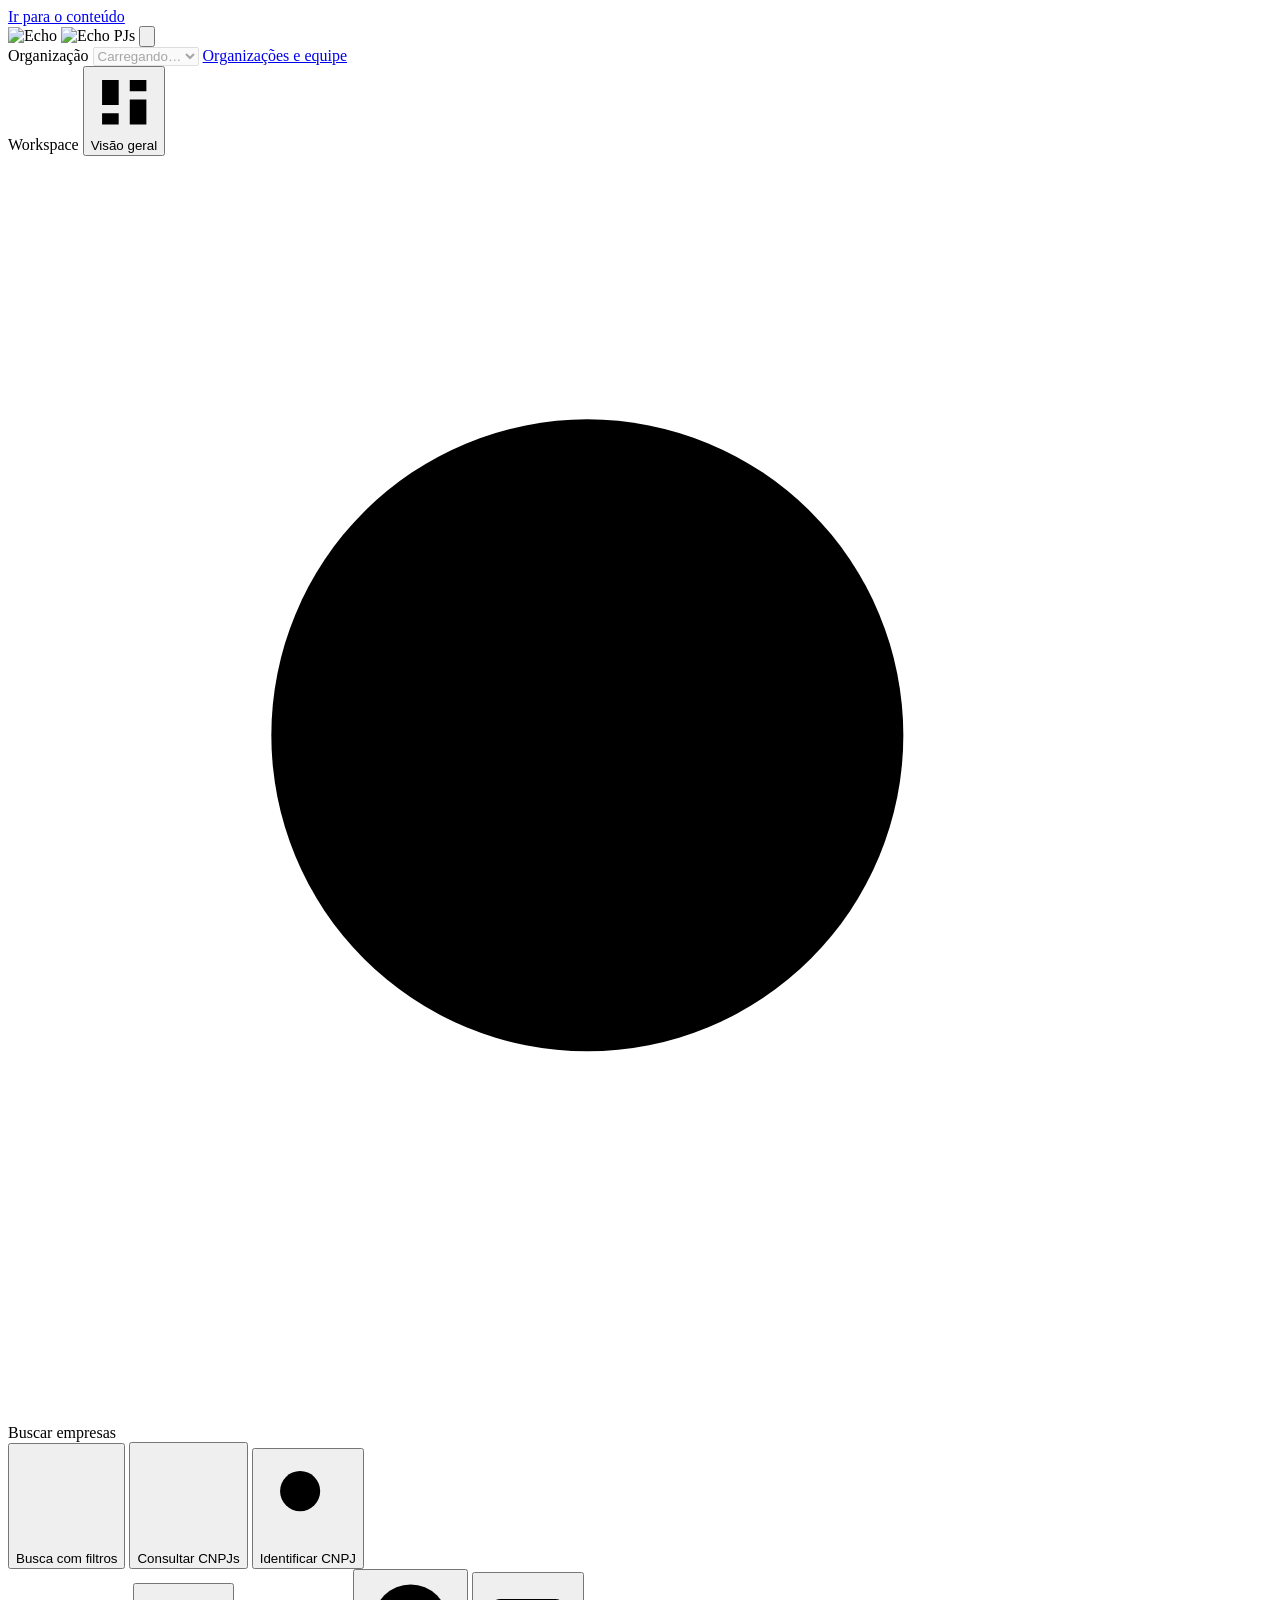
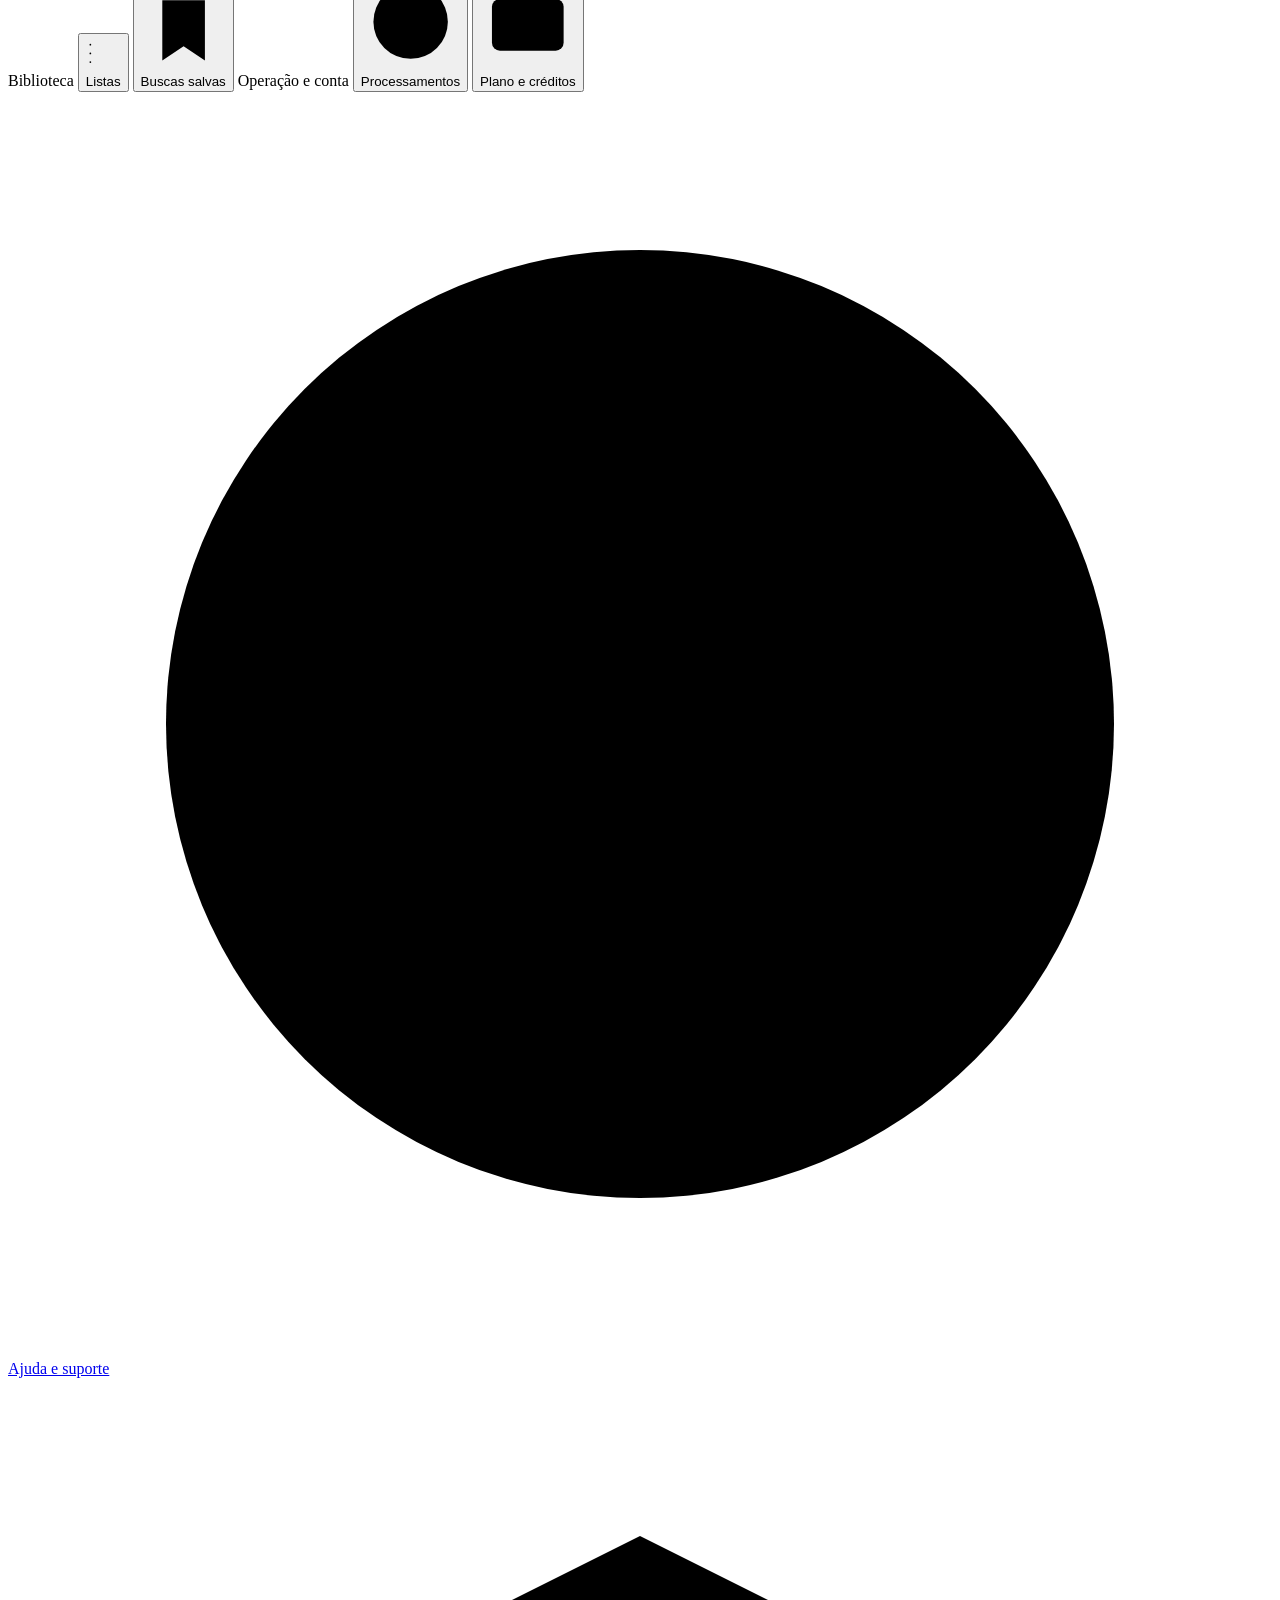
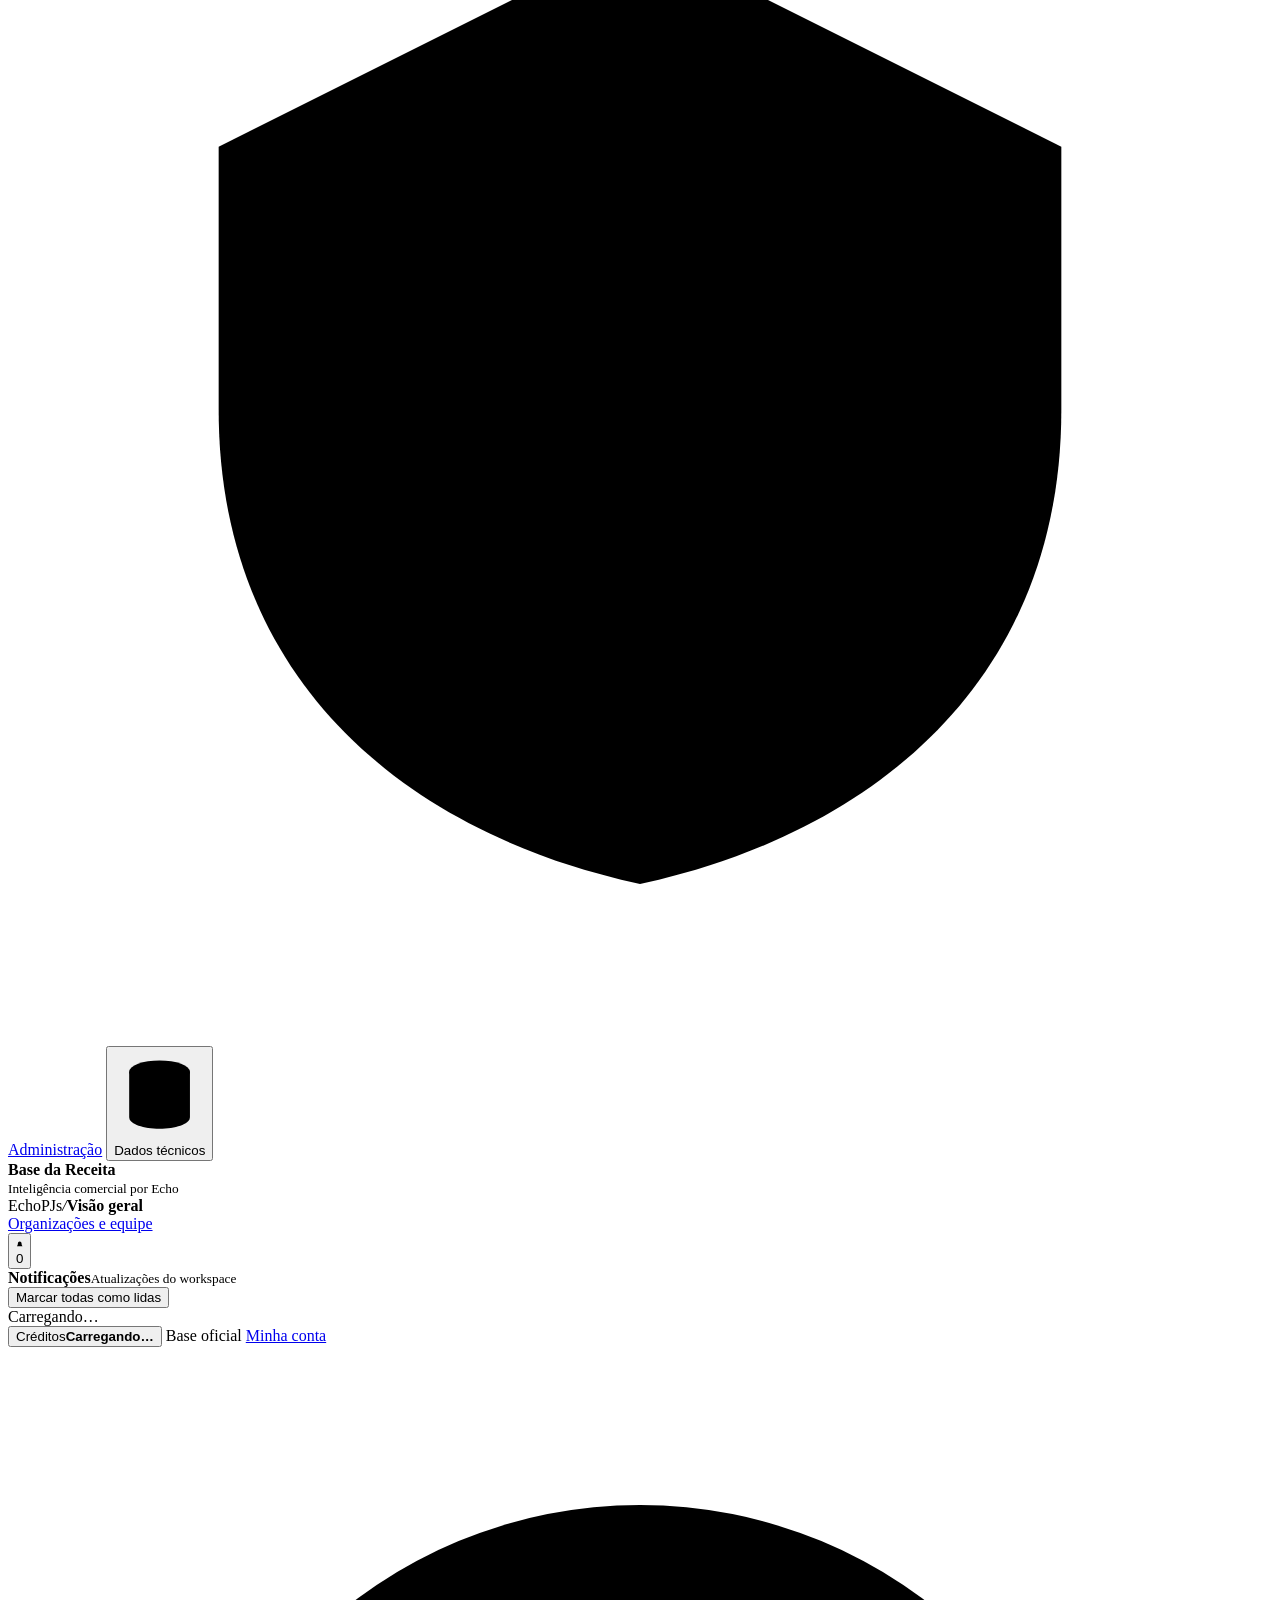
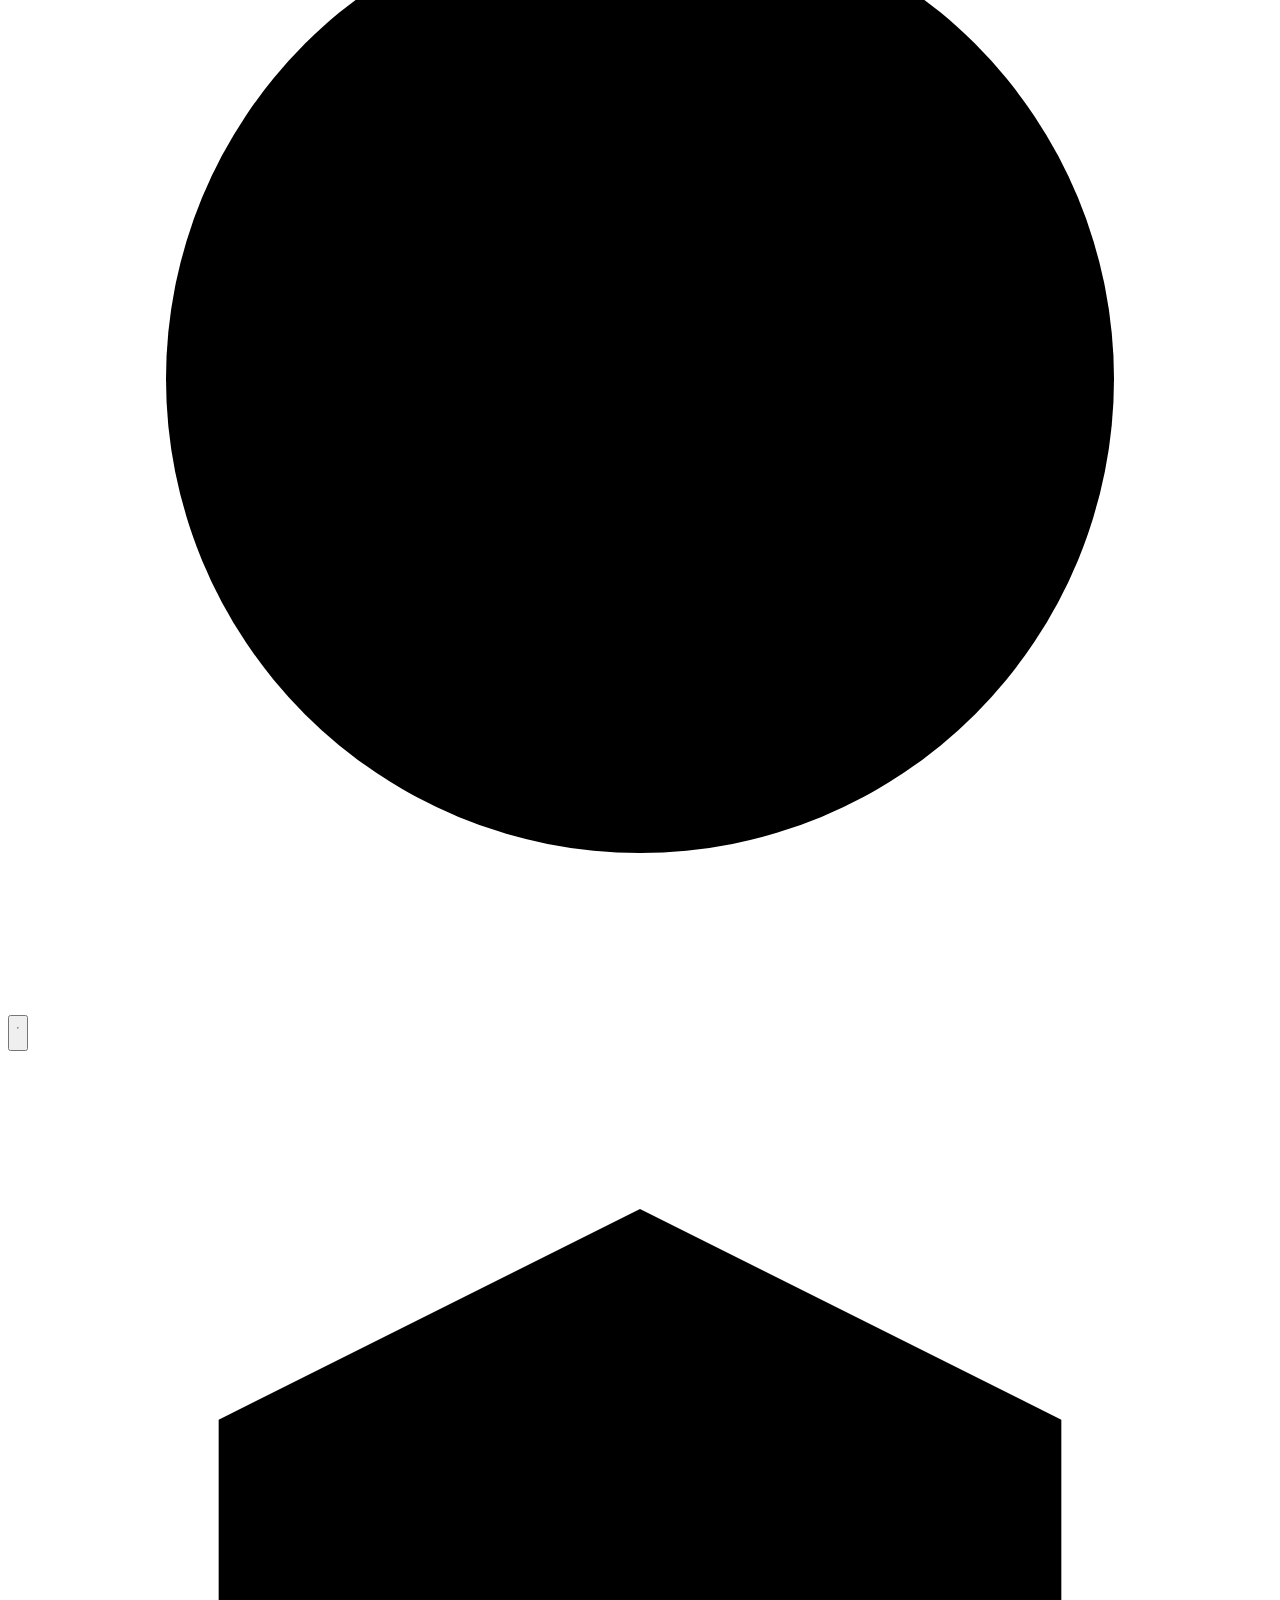
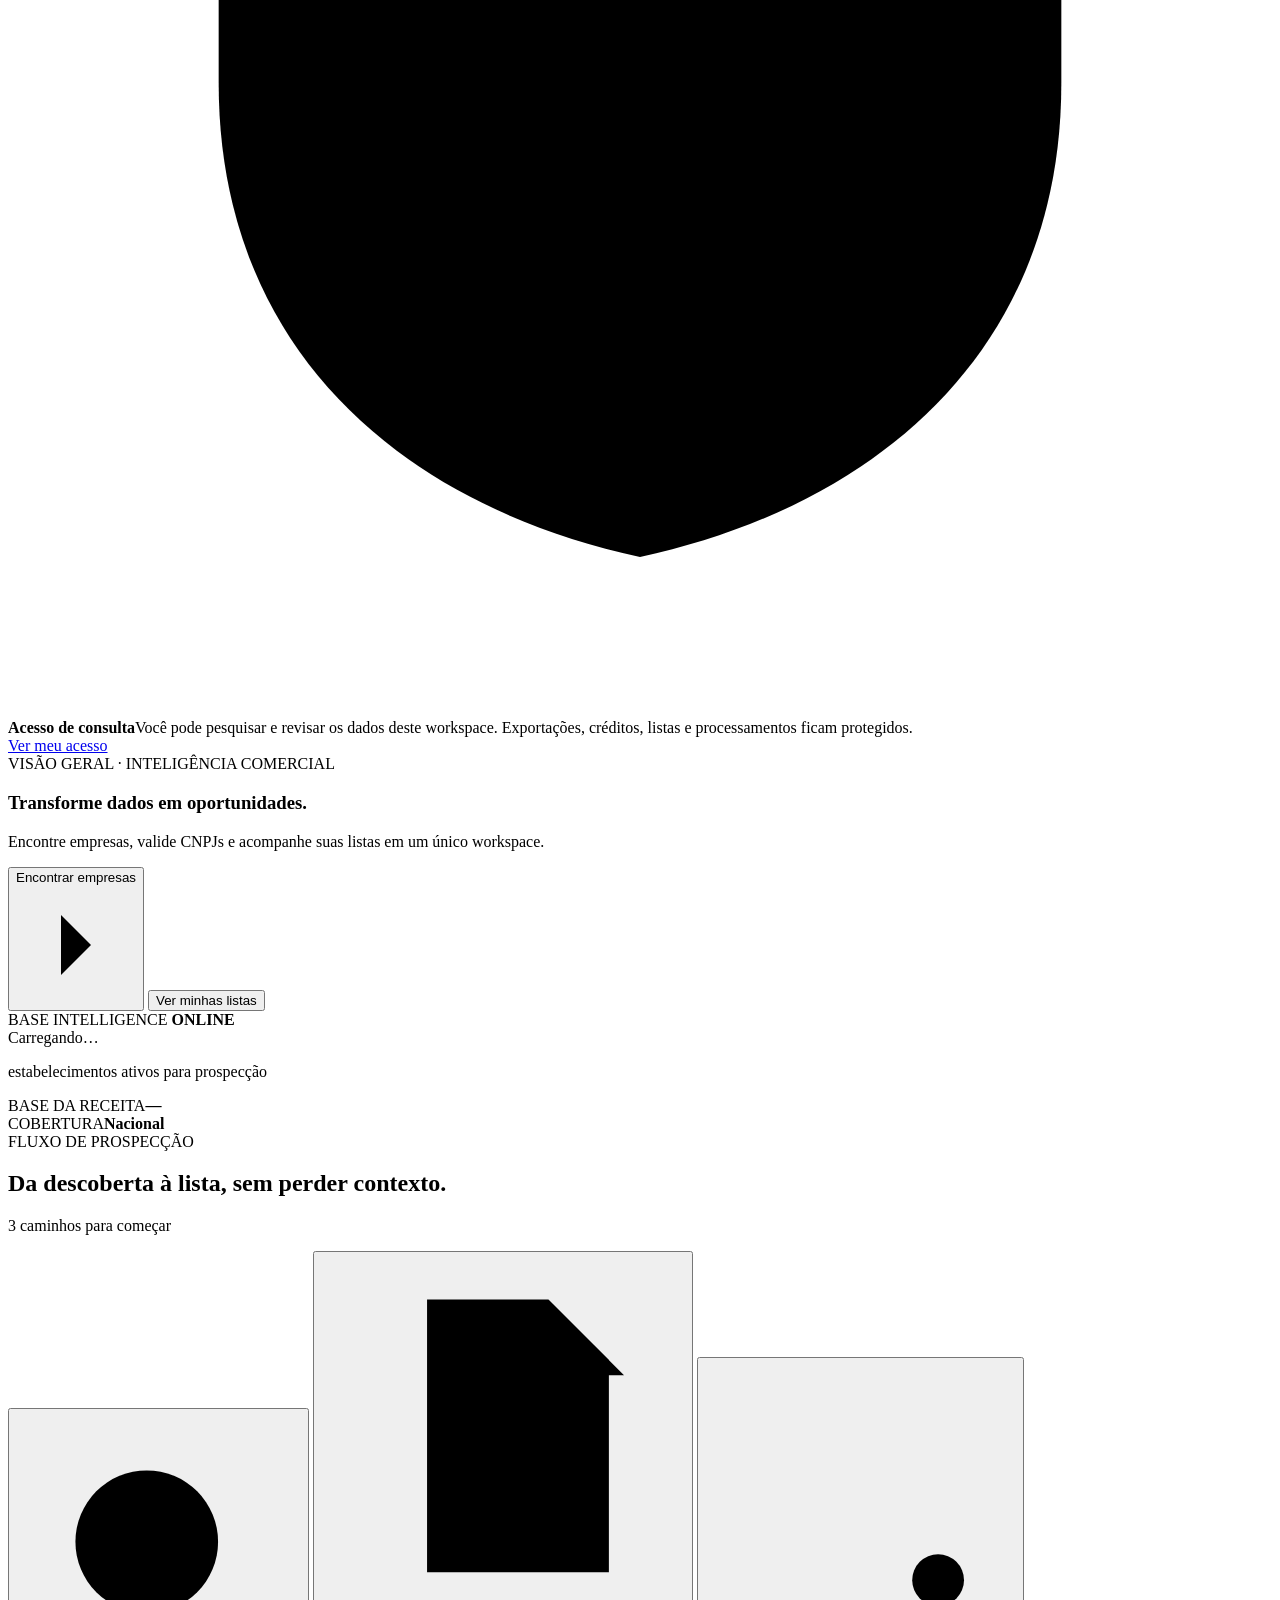
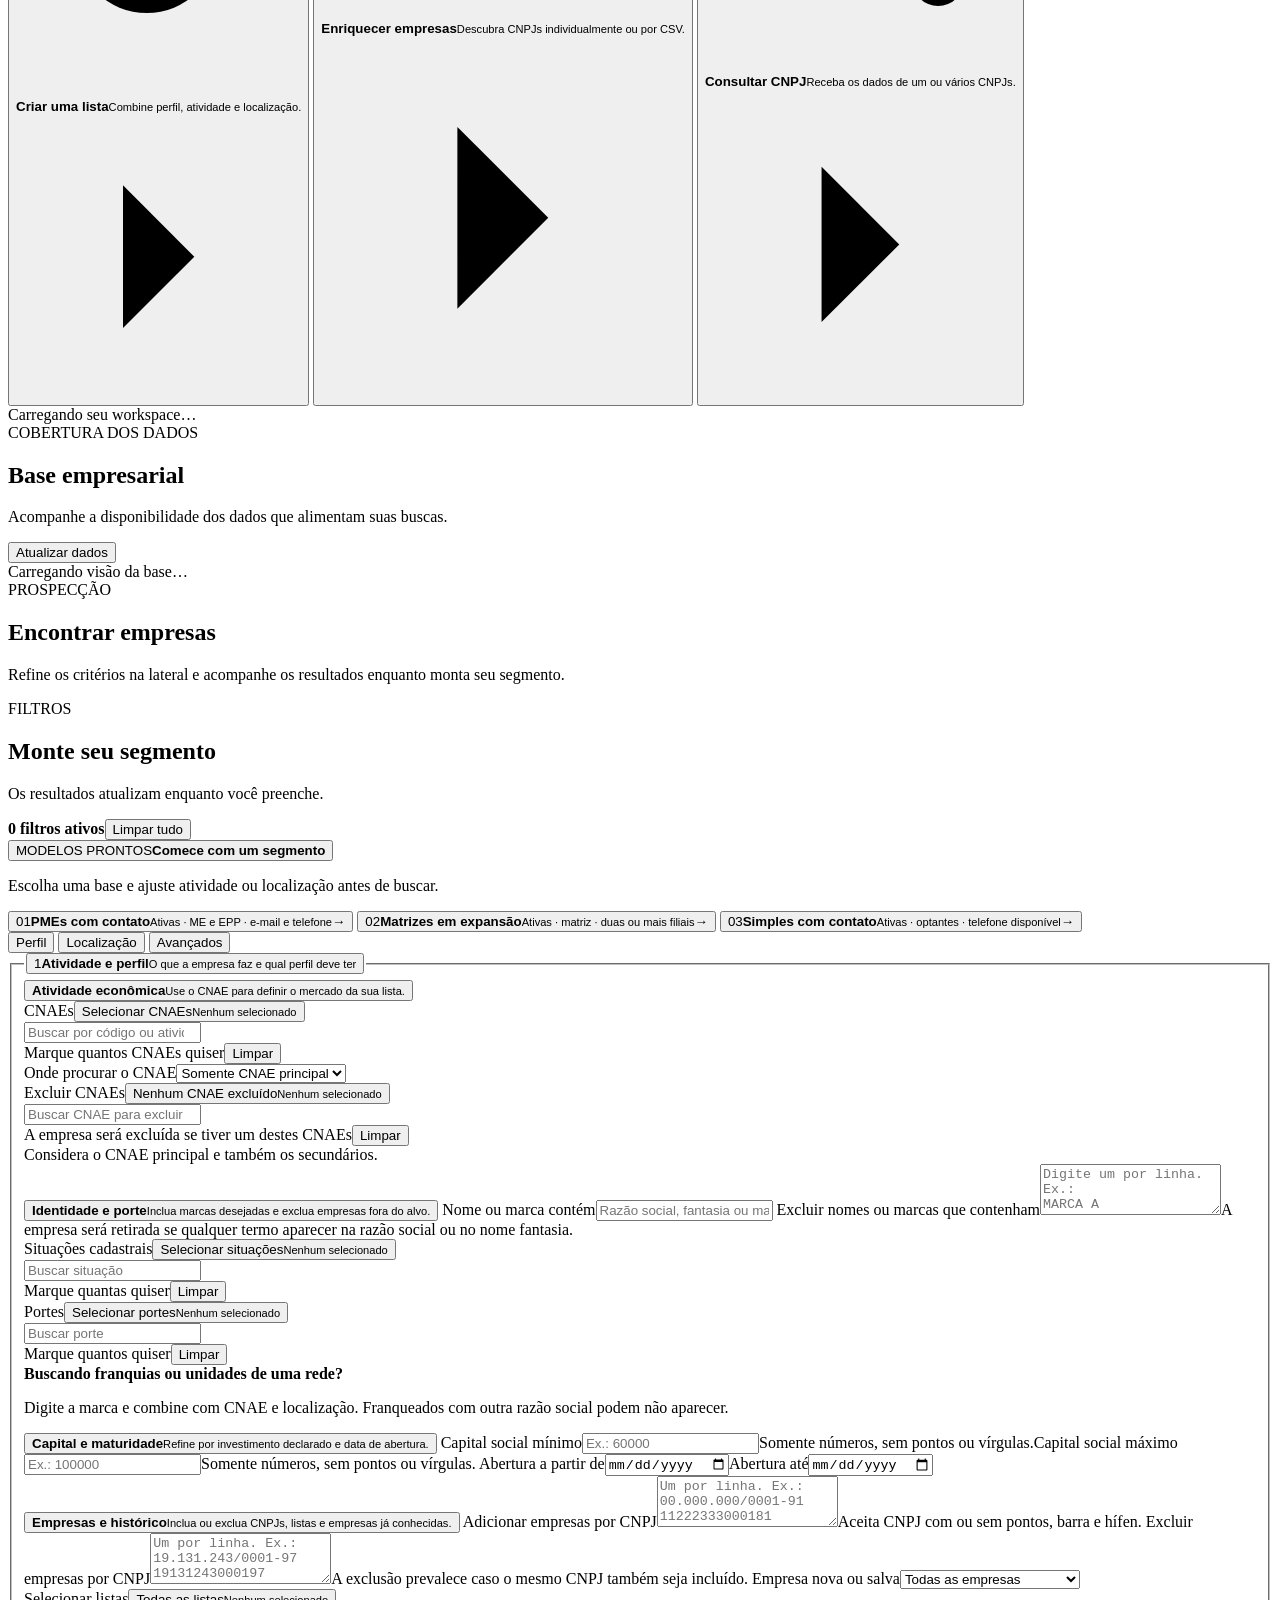
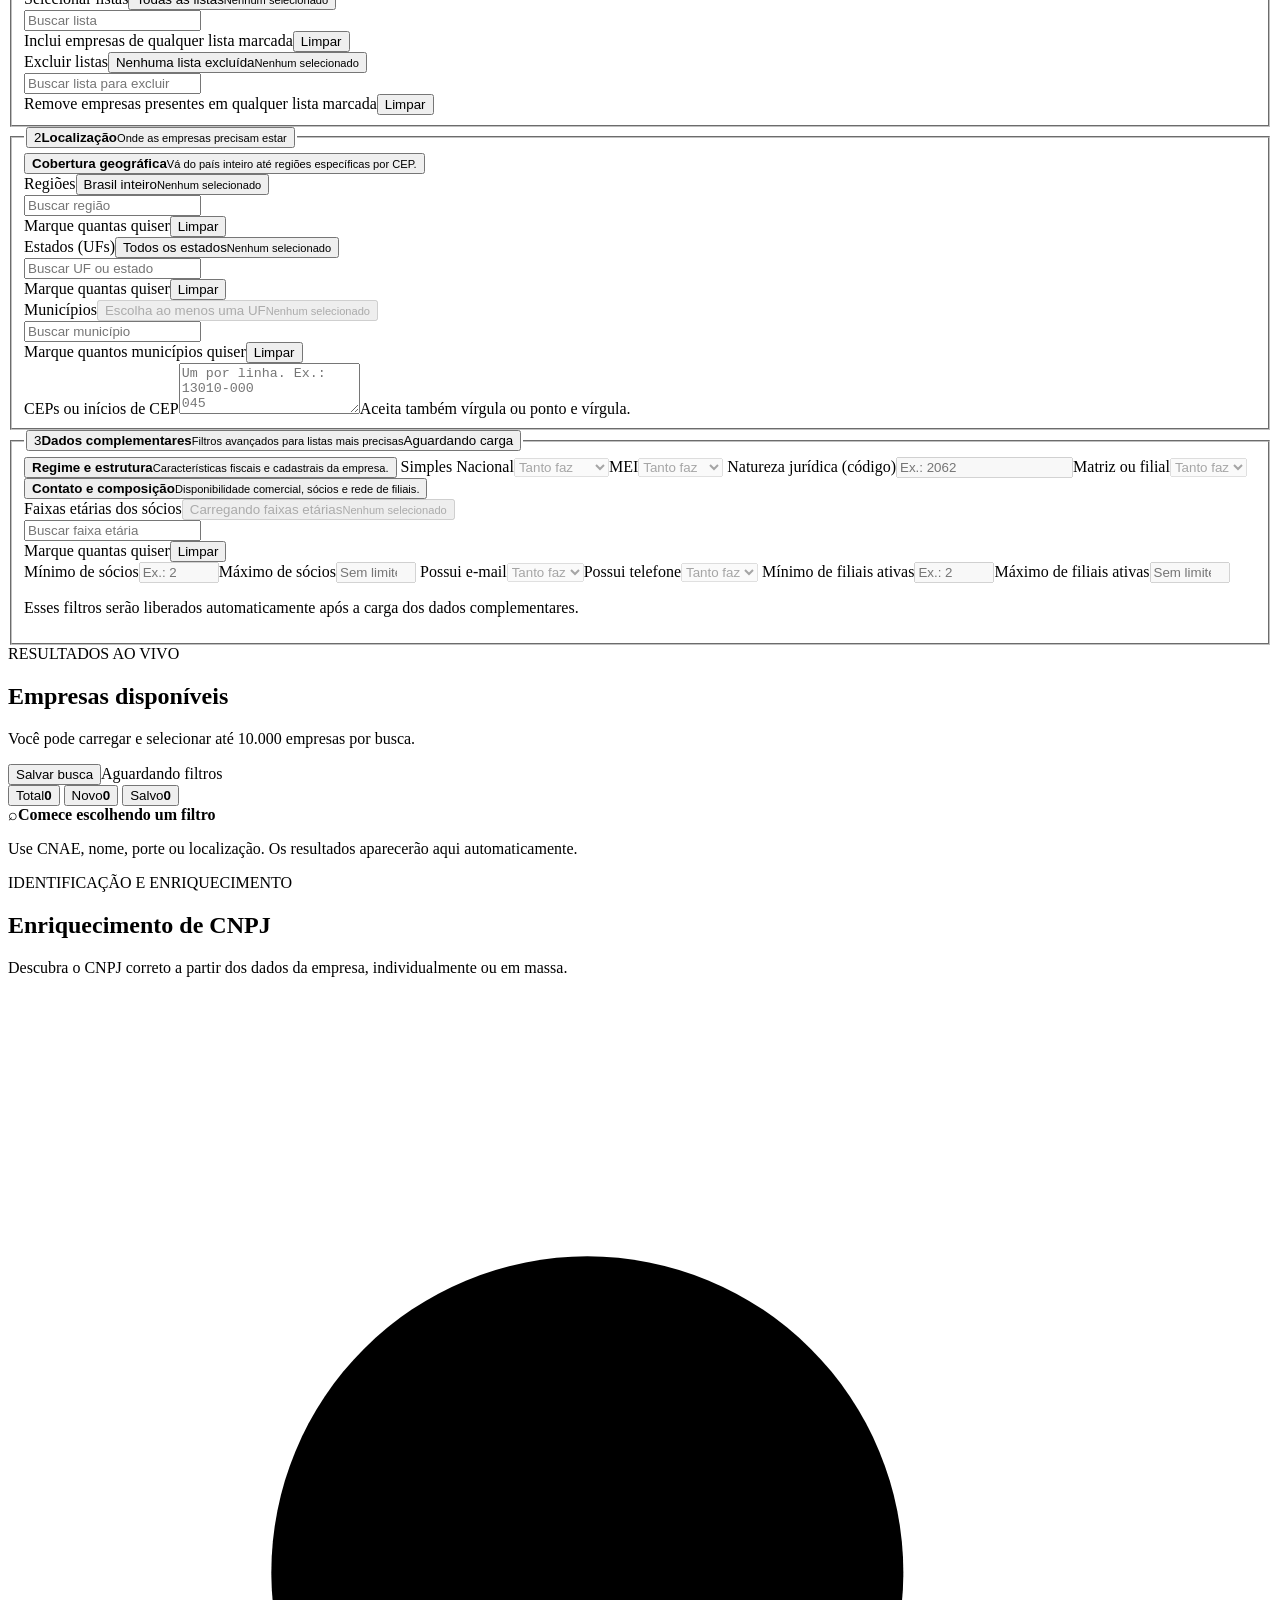
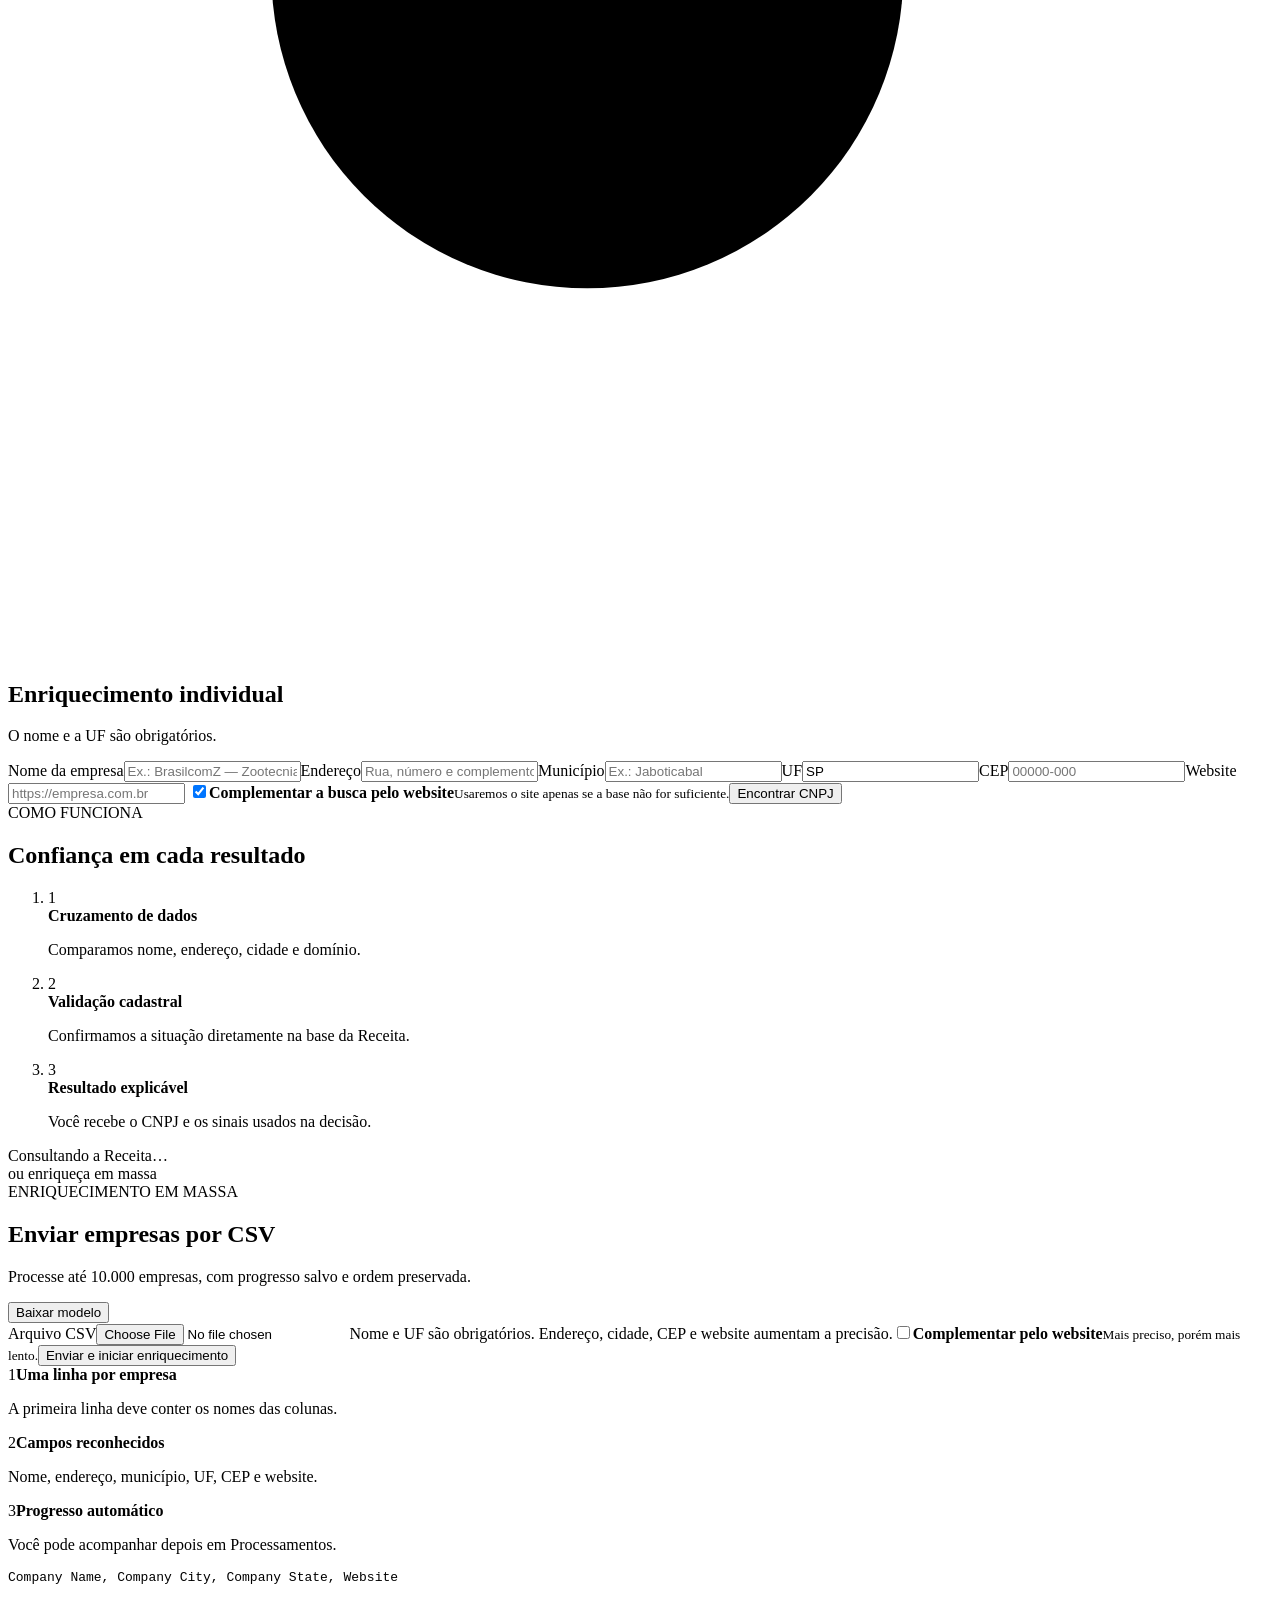
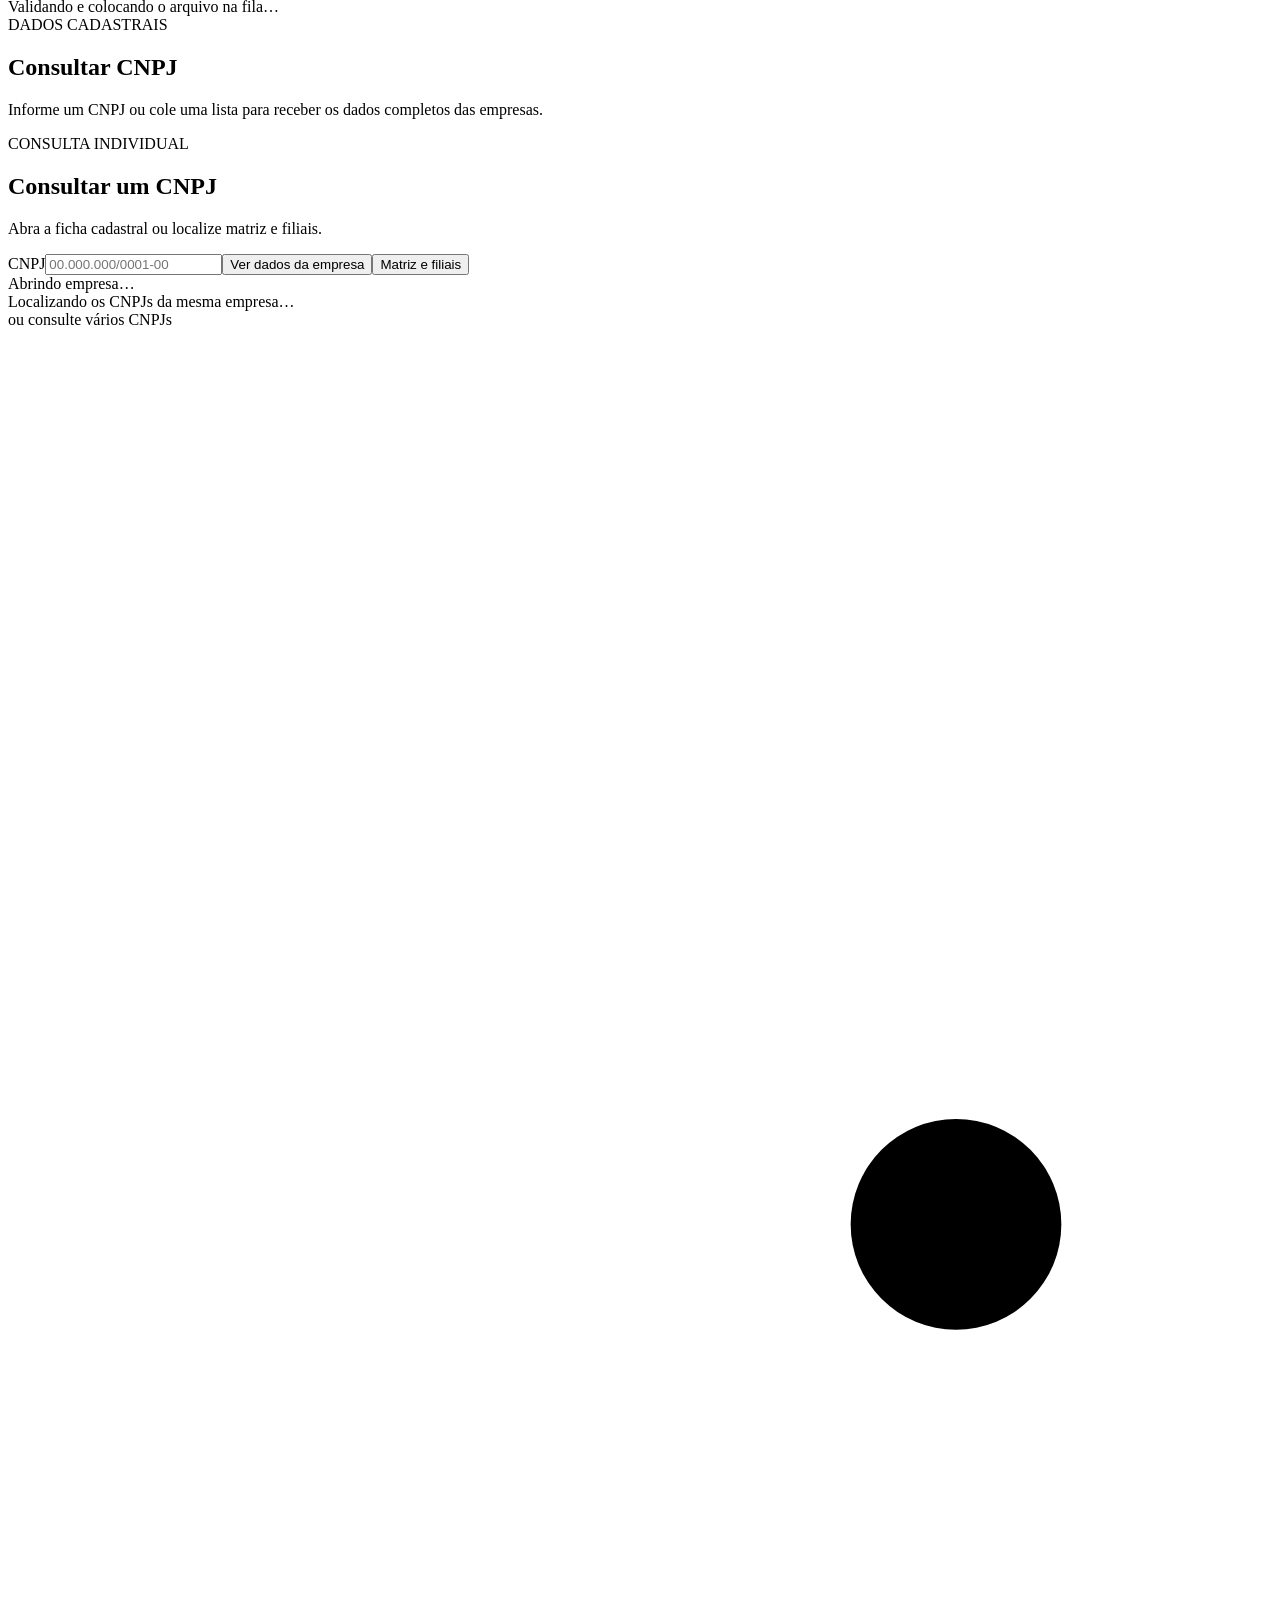
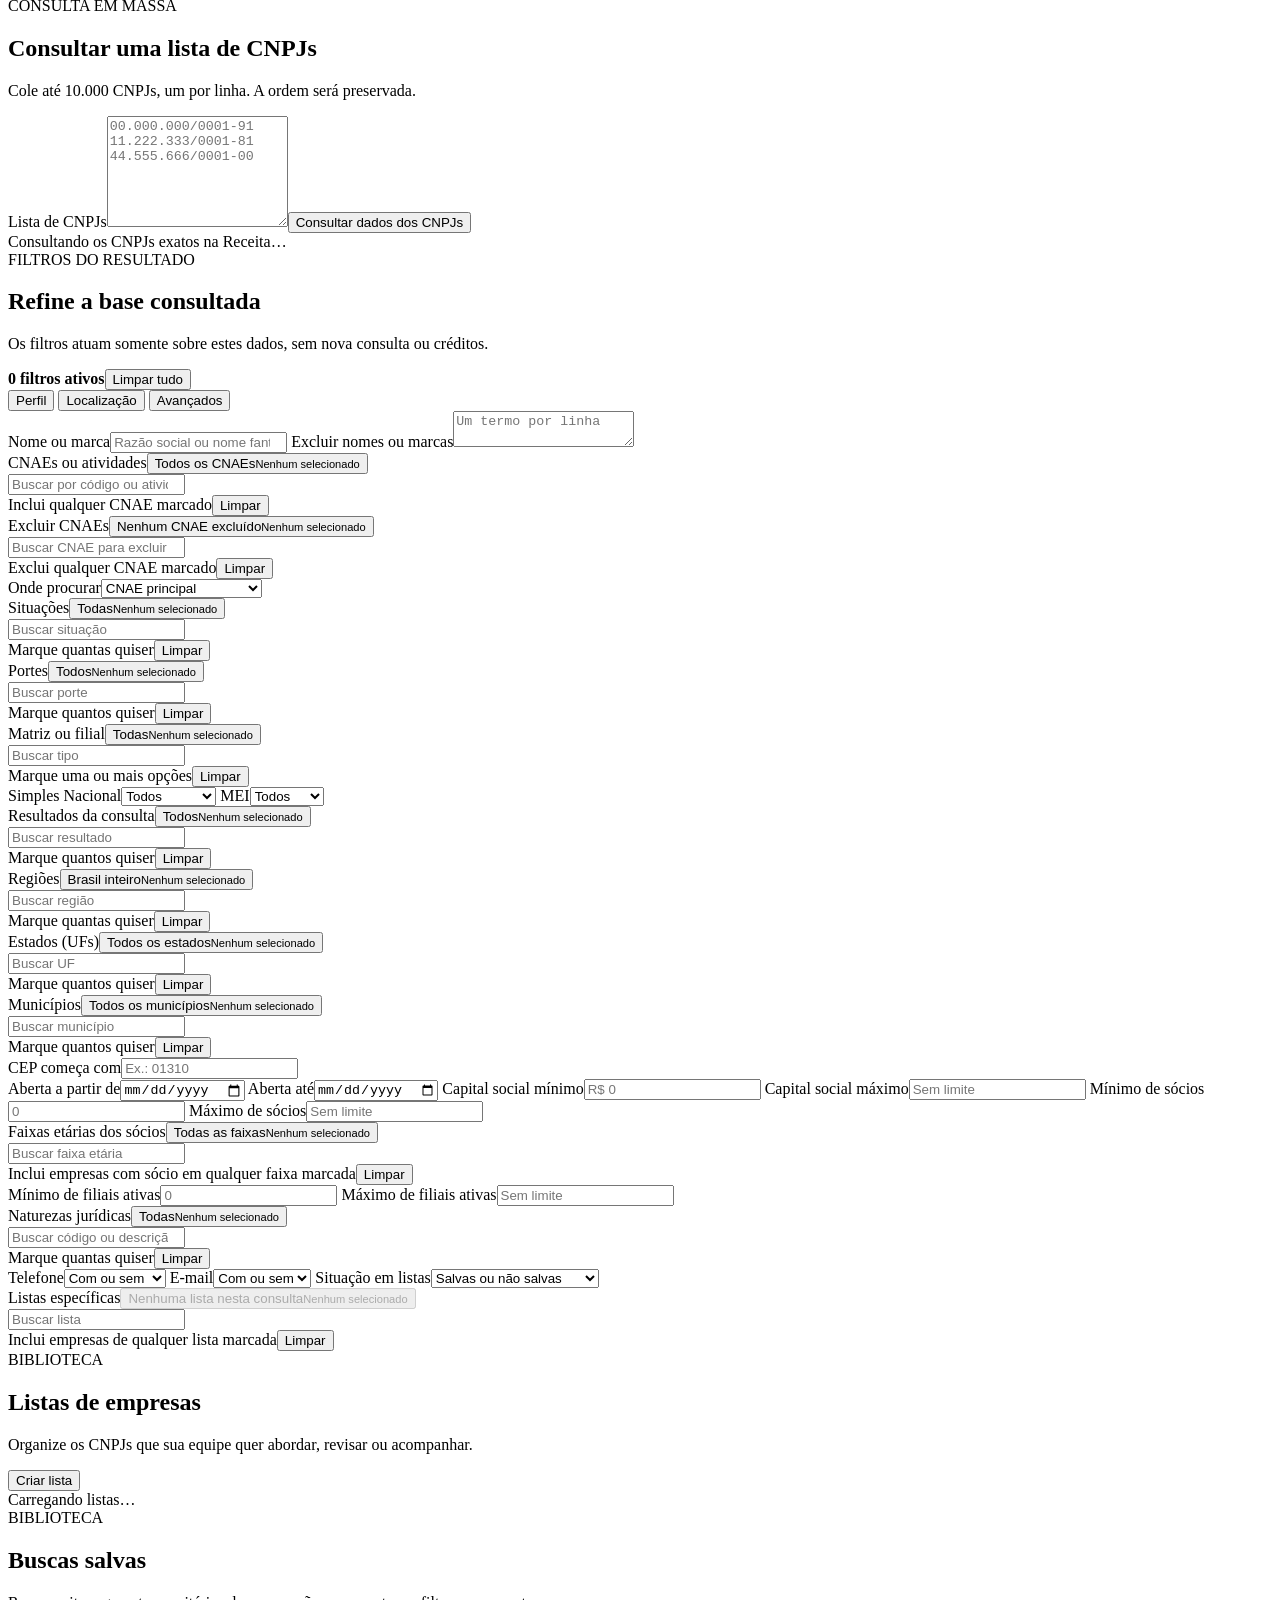
==== service/static/index.html @ 2a64b325 "feat: enriquecer socios das listas" ====
<!doctype html>
<html lang="pt-BR" data-theme="light">
<head>
  <meta charset="utf-8">
  <meta name="viewport" content="width=device-width,initial-scale=1">
  <meta name="theme-color" content="#f5f7f8">
  <meta name="description" content="EchoPJs — inteligência comercial com dados empresariais da Receita Federal.">
  <title>EchoPJs</title>
  <script>
    try {
      const savedTheme = localStorage.getItem("echopjs-theme");
      document.documentElement.dataset.theme = savedTheme === "dark" ? "dark" : "light";
      const savedSidebarState = localStorage.getItem("echopjs-sidebar-collapsed");
      const compactViewport = window.matchMedia("(min-width: 701px) and (max-width: 1100px)").matches;
      if (savedSidebarState === "true" || (savedSidebarState === null && compactViewport)) {
        document.documentElement.dataset.sidebarCollapsed = "true";
      }
    } catch (_) {}
  </script>
  <link rel="stylesheet" href="/static/styles.css?v=20260911-cnpj-multiselect-1">
</head>
<body>
  <a class="skip-link" href="#app-content">Ir para o conteúdo</a>
  <div class="app-shell">
    <aside class="sidebar" aria-label="Navegação do EchoPJs">
      <div class="brand-lockup">
        <img class="brand-logo brand-logo-light" src="/static/assets/echo-wordmark-dark.png" alt="Echo">
        <img class="brand-logo brand-logo-dark" src="/static/assets/echo-wordmark-light.png" alt="Echo">
        <span class="product-name">PJs</span>
        <button id="sidebar-toggle" class="icon-button sidebar-toggle" type="button" aria-label="Recolher menu lateral" aria-expanded="true" title="Recolher menu lateral"><svg viewBox="0 0 24 24" aria-hidden="true"><path d="m14 6-6 6 6 6"/></svg></button>
      </div>
      <div class="workspace-card workspace-selector" aria-label="Organização atual">
        <label for="workspace-organization">Organização</label>
        <select id="workspace-organization" disabled><option>Carregando…</option></select>
        <a id="organizations-link" href="/organizations">Organizações e equipe</a>
      </div>
      <nav class="tabs sidebar-nav" aria-label="Navegação principal">
        <span class="nav-section-label">Workspace</span>
        <button class="tab-button active" data-tab="overview" data-view-title="Visão geral" type="button" aria-label="Visão geral" title="Visão geral" aria-current="page"><svg viewBox="0 0 24 24" aria-hidden="true"><path d="M4 13h6V4H4v9Zm0 7h6v-4H4v4Zm10 0h6v-9h-6v9Zm0-16v4h6V4h-6Z"/></svg><span>Visão geral</span></button>
        <div class="nav-group">
          <div class="nav-group-title"><svg viewBox="0 0 24 24" aria-hidden="true"><circle cx="11" cy="11" r="6"/><path d="m16 16 4 4"/></svg><span>Buscar empresas</span></div>
          <div class="nav-submenu">
            <button class="tab-button nav-subitem" data-tab="search" data-view-title="Busca com filtros" type="button" aria-label="Busca com filtros" title="Busca com filtros"><svg viewBox="0 0 24 24" aria-hidden="true"><path d="M4 6h16M7 12h10M10 18h4"/></svg><span>Busca com filtros</span></button>
            <button class="tab-button nav-subitem" data-tab="batch" data-view-title="Consultar CNPJs" type="button" aria-label="Consultar CNPJs" title="Consultar CNPJs"><svg viewBox="0 0 24 24" aria-hidden="true"><path d="M5 6h14M5 12h14M5 18h9"/></svg><span>Consultar CNPJs</span></button>
            <button class="tab-button nav-subitem" data-tab="consulta" data-view-title="Identificar CNPJ" type="button" aria-label="Identificar CNPJ" title="Identificar CNPJ"><svg viewBox="0 0 24 24" aria-hidden="true"><circle cx="10" cy="10" r="5"/><path d="m14 14 5 5"/></svg><span>Identificar CNPJ</span></button>
          </div>
        </div>
        <span class="nav-section-label nav-section-secondary">Biblioteca</span>
        <button class="tab-button" data-tab="lists" data-view-title="Listas de empresas" type="button" aria-label="Listas de empresas" title="Listas de empresas"><svg viewBox="0 0 24 24" aria-hidden="true"><path d="M5 6h14M5 12h14M5 18h14"/><circle cx="3" cy="6" r=".6"/><circle cx="3" cy="12" r=".6"/><circle cx="3" cy="18" r=".6"/></svg><span>Listas</span></button>
        <button class="tab-button" data-tab="saved-searches" data-view-title="Buscas salvas" type="button" aria-label="Buscas salvas" title="Buscas salvas"><svg viewBox="0 0 24 24" aria-hidden="true"><path d="M6 4h12v17l-6-4-6 4V4Z"/></svg><span>Buscas salvas</span></button>
        <span class="nav-section-label nav-section-secondary">Operação e conta</span>
        <button class="tab-button" data-tab="history" data-view-title="Processamentos" type="button" aria-label="Processamentos" title="Processamentos"><svg viewBox="0 0 24 24" aria-hidden="true"><circle cx="12" cy="12" r="9"/><path d="M12 7v5l3 2"/></svg><span>Processamentos</span></button>
        <button class="tab-button" data-tab="billing" data-view-title="Plano e créditos" type="button" aria-label="Plano e créditos" title="Plano e créditos"><svg viewBox="0 0 24 24" aria-hidden="true"><rect x="3" y="6" width="18" height="13" rx="2"/><path d="M3 10h18M7 15h3"/></svg><span>Plano e créditos</span></button>
        <a id="help-link" class="tab-button" href="/help" title="Ajuda e suporte"><svg viewBox="0 0 24 24" aria-hidden="true"><circle cx="12" cy="12" r="9"/><path d="M9.8 9a2.4 2.4 0 1 1 3.7 2c-1 .6-1.5 1.1-1.5 2.3M12 17h.01"/></svg><span>Ajuda e suporte</span></a>
        <a id="admin-link" class="tab-button hidden" data-internal-admin href="/admin"><svg viewBox="0 0 24 24" aria-hidden="true"><path d="M12 3 4 7v5c0 5 3.4 8 8 9 4.6-1 8-4 8-9V7l-8-4Z"/><path d="M9 12h6M12 9v6"/></svg><span>Administração</span></a>
        <button class="tab-button" data-tab="data" data-view-title="Dados técnicos" data-internal-only type="button" aria-label="Dados técnicos" title="Dados técnicos"><svg viewBox="0 0 24 24" aria-hidden="true"><ellipse cx="12" cy="6" rx="8" ry="3"/><path d="M4 6v6c0 1.7 3.6 3 8 3s8-1.3 8-3V6M4 12v6c0 1.7 3.6 3 8 3s8-1.3 8-3v-6"/></svg><span>Dados técnicos</span></button>
      </nav>
      <div class="sidebar-footer">
        <div class="dataset-status"><span aria-hidden="true"></span><strong>Base da Receita</strong></div>
        <small>Inteligência comercial por Echo</small>
      </div>
    </aside>

    <div class="app-frame">
      <header class="topbar">
        <div class="breadcrumbs" aria-label="Localização atual"><span>EchoPJs</span><i aria-hidden="true">/</i><strong id="current-view">Visão geral</strong></div>
        <div class="topbar-actions">
          <a id="mobile-organizations-link" class="mobile-organizations" href="/organizations">Organizações e equipe</a>
          <div class="notification-center">
            <button id="notification-toggle" class="icon-button" type="button" aria-label="Abrir notificações" aria-expanded="false"><svg viewBox="0 0 24 24" aria-hidden="true"><path d="M18 8a6 6 0 0 0-12 0c0 7-3 7-3 9h18c0-2-3-2-3-9M10 21h4"/></svg><span id="notification-badge" class="notification-badge hidden">0</span></button>
            <section id="notification-panel" class="notification-panel hidden" aria-label="Notificações">
              <div class="notification-head"><div><strong>Notificações</strong><small id="notification-summary">Atualizações do workspace</small></div><button id="notification-read-all" class="notification-read-all" type="button">Marcar todas como lidas</button></div>
              <div id="notification-list" class="notification-list"><div class="notification-empty">Carregando…</div></div>
            </section>
          </div>
          <button id="credit-indicator" class="credit-indicator" data-switch-tab="billing" type="button"><span>Créditos</span><strong>Carregando…</strong></button>
          <span class="secure-label"><span aria-hidden="true"></span>Base oficial</span>
          <a id="account-link" class="secure-label" href="/account"><span aria-hidden="true"></span>Minha conta</a>
          <a id="topbar-help-link" class="icon-button" href="/help" aria-label="Abrir ajuda e suporte" title="Ajuda e suporte"><svg viewBox="0 0 24 24" aria-hidden="true"><circle cx="12" cy="12" r="9"/><path d="M9.8 9a2.4 2.4 0 1 1 3.7 2c-1 .6-1.5 1.1-1.5 2.3M12 17h.01"/></svg></a>
          <button id="theme-toggle" class="icon-button" type="button" aria-label="Ativar tema escuro" aria-pressed="false">
            <svg class="sun-icon" viewBox="0 0 24 24" aria-hidden="true"><circle cx="12" cy="12" r="4"/><path d="M12 2v2M12 20v2M4.9 4.9l1.4 1.4M17.7 17.7l1.4 1.4M2 12h2M20 12h2M4.9 19.1l1.4-1.4M17.7 6.3l1.4-1.4"/></svg>
            <svg class="moon-icon" viewBox="0 0 24 24" aria-hidden="true"><path d="M20 15.4A8 8 0 0 1 8.6 4 8 8 0 1 0 20 15.4Z"/></svg>
          </button>
        </div>
      </header>

      <main id="app-content" class="content" tabindex="-1">
        <div id="workspace-access-notice" class="workspace-access-notice hidden" role="status"><svg viewBox="0 0 24 24" aria-hidden="true"><path d="M12 3 4 7v5c0 5 3.4 8 8 9 4.6-1 8-4 8-9V7l-8-4Z"/><path d="M9 12h6"/></svg><div><strong>Acesso de consulta</strong><span>Você pode pesquisar e revisar os dados deste workspace. Exportações, créditos, listas e processamentos ficam protegidos.</span></div><a id="workspace-access-team-link" href="/organizations">Ver meu acesso</a></div>
        <section id="overview-tab" class="tab-panel">
          <section class="overview-hero" aria-labelledby="overview-title">
            <div class="overview-hero-copy">
              <span class="eyebrow">VISÃO GERAL · INTELIGÊNCIA COMERCIAL</span>
              <h1 id="overview-title">Transforme dados em <span>oportunidades.</span></h1>
              <p>Encontre empresas, valide CNPJs e acompanhe suas listas em um único workspace.</p>
              <div class="overview-hero-actions">
                <button class="primary-action" data-switch-tab="search" type="button">Encontrar empresas<svg viewBox="0 0 24 24" aria-hidden="true"><path d="m9 18 6-6-6-6"/></svg></button>
                <button class="secondary" data-switch-tab="lists" type="button">Ver minhas listas</button>
              </div>
            </div>
            <aside class="overview-intelligence" aria-label="Resumo da base empresarial">
              <div class="intelligence-head"><span>BASE INTELLIGENCE</span><strong><i aria-hidden="true"></i> ONLINE</strong></div>
              <div id="overview-active-companies" class="intelligence-number">Carregando…</div>
              <p>estabelecimentos ativos para prospecção</p>
              <div class="intelligence-grid">
                <div><span>BASE DA RECEITA</span><strong id="overview-dataset-version">—</strong></div>
                <div><span>COBERTURA</span><strong id="overview-total-establishments">Nacional</strong></div>
              </div>
            </aside>
          </section>
          <div class="overview-section-head"><div><span class="eyebrow">FLUXO DE PROSPECÇÃO</span><h2>Da descoberta à lista, sem perder contexto.</h2></div><p>3 caminhos para começar</p></div>
          <div class="quick-actions overview-workflow" aria-label="Ações rápidas">
            <button class="quick-action" data-switch-tab="search" type="button"><span class="quick-icon"><svg viewBox="0 0 24 24" aria-hidden="true"><circle cx="11" cy="11" r="6"/><path d="m16 16 4 4"/></svg></span><span><strong>Criar uma lista</strong><small>Combine perfil, atividade e localização.</small></span><svg class="action-arrow" viewBox="0 0 24 24" aria-hidden="true"><path d="m9 18 6-6-6-6"/></svg></button>
            <button class="quick-action" data-switch-tab="consulta" type="button"><span class="quick-icon"><svg viewBox="0 0 24 24" aria-hidden="true"><path d="M7 3h8l4 4v14H7V3Z"/><path d="M15 3v5h5M10 13h6M10 17h4"/></svg></span><span><strong>Enriquecer empresas</strong><small>Descubra CNPJs individualmente ou por CSV.</small></span><svg class="action-arrow" viewBox="0 0 24 24" aria-hidden="true"><path d="m9 18 6-6-6-6"/></svg></button>
            <button class="quick-action" data-switch-tab="batch" type="button"><span class="quick-icon"><svg viewBox="0 0 24 24" aria-hidden="true"><path d="M4 7h16M4 12h16M4 17h10"/><circle cx="18" cy="17" r="2"/></svg></span><span><strong>Consultar CNPJ</strong><small>Receba os dados de um ou vários CNPJs.</small></span><svg class="action-arrow" viewBox="0 0 24 24" aria-hidden="true"><path d="m9 18 6-6-6-6"/></svg></button>
          </div>
          <section id="saas-overview-loading" class="loading-state"><span class="spinner" aria-hidden="true"></span>Carregando seu workspace…</section>
          <section id="saas-overview" class="workspace-overview hidden"></section>
          <section class="section-card overview-card">
            <div class="section-card-heading"><div><span class="eyebrow">COBERTURA DOS DADOS</span><h2>Base empresarial</h2><p>Acompanhe a disponibilidade dos dados que alimentam suas buscas.</p></div><button id="refresh-explorer" class="secondary compact" type="button">Atualizar dados</button></div>
            <section id="explorer-overview-loading" class="loading-state"><span class="spinner" aria-hidden="true"></span>Carregando visão da base…</section>
            <section id="explorer-overview" class="hidden"></section>
          </section>
        </section>

        <section id="search-tab" class="tab-panel hidden">
          <div class="page-heading search-page-heading"><span class="eyebrow">PROSPECÇÃO</span><h1>Encontrar empresas</h1><p>Refine os critérios na lateral e acompanhe os resultados enquanto monta seu segmento.</p></div>
          <div class="search-workbench">
          <form id="company-search-form" class="search-form" aria-label="Filtros da busca de empresas">
            <div class="filter-form-header">
              <div><span class="eyebrow">FILTROS</span><h2>Monte seu segmento</h2><p>Os resultados atualizam enquanto você preenche.</p></div>
              <div class="filter-form-header-actions"><strong id="active-filter-count">0 filtros ativos</strong><button id="clear-company-filters" type="button">Limpar tudo</button></div>
            </div>
            <section id="search-templates" class="search-templates is-collapsed" aria-labelledby="search-templates-title">
              <button class="search-templates-heading" type="button" data-search-templates-toggle aria-expanded="false"><span><span class="eyebrow">MODELOS PRONTOS</span><strong id="search-templates-title">Comece com um segmento</strong></span><i class="search-templates-chevron" aria-hidden="true"></i></button>
              <p class="search-templates-description">Escolha uma base e ajuste atividade ou localização antes de buscar.</p>
              <div class="search-template-grid">
                <button class="search-template" type="button" data-search-template="smb-contact"><span class="template-icon" aria-hidden="true">01</span><span><strong>PMEs com contato</strong><small>Ativas · ME e EPP · e-mail e telefone</small></span><b aria-hidden="true">→</b></button>
                <button class="search-template" type="button" data-search-template="expanding-headquarters"><span class="template-icon" aria-hidden="true">02</span><span><strong>Matrizes em expansão</strong><small>Ativas · matriz · duas ou mais filiais</small></span><b aria-hidden="true">→</b></button>
                <button class="search-template" type="button" data-search-template="simples-contact"><span class="template-icon" aria-hidden="true">03</span><span><strong>Simples com contato</strong><small>Ativas · optantes · telefone disponível</small></span><b aria-hidden="true">→</b></button>
              </div>
            </section>
            <nav class="filter-category-tabs" role="tablist" aria-label="Categorias dos filtros">
              <button id="filter-category-profile" class="active" type="button" role="tab" aria-selected="true" data-filter-category="profile-filter-section"><span>Perfil</span><b data-filter-category-count="profile-filter-section"></b></button>
              <button id="filter-category-location" type="button" role="tab" aria-selected="false" data-filter-category="location-filter-section"><span>Localização</span><b data-filter-category-count="location-filter-section"></b></button>
              <button id="filter-category-advanced" type="button" role="tab" aria-selected="false" data-filter-category="complementary-filters"><span>Avançados</span><b data-filter-category-count="complementary-filters"></b></button>
            </nav>
            <fieldset id="profile-filter-section" class="filter-section is-active" data-filter-panel aria-labelledby="filter-category-profile">
              <legend><button class="filter-section-toggle" type="button" data-filter-section-toggle data-filter-section-default-open aria-expanded="true" aria-controls="profile-filter-body"><span class="step-number">1</span><span class="legend-copy"><strong>Atividade e perfil</strong><small>O que a empresa faz e qual perfil deve ter</small></span><span class="filter-section-chevron" aria-hidden="true"></span></button></legend>
              <div id="profile-filter-body" class="filter-section-body">
              <section class="filter-group filter-grid">
                <button class="filter-group-title" type="button" data-filter-group-toggle data-filter-group-default-open aria-expanded="true"><span><strong>Atividade econômica</strong><small>Use o CNAE para definir o mercado da sua lista.</small></span><b class="filter-group-count" aria-live="polite"></b><i class="filter-group-chevron" aria-hidden="true"></i></button>
                <div id="search-cnae-picker" class="multi-picker span-2"><span class="field-label">CNAEs</span><button class="multi-picker-trigger" type="button" aria-expanded="false"><span>Selecionar CNAEs</span><small>Nenhum selecionado</small></button><div class="multi-picker-panel hidden"><input class="multi-picker-search" type="search" placeholder="Buscar por código ou atividade"><div class="multi-picker-toolbar"><span>Marque quantos CNAEs quiser</span><button class="multi-picker-clear" type="button">Limpar</button></div><div class="multi-picker-options"></div></div><div class="multi-picker-tags" aria-live="polite"></div></div>
                <label class="span-2">Onde procurar o CNAE<select id="search-cnae-scope"><option value="primary">Somente CNAE principal</option><option value="any">Principal ou secundário</option></select></label>
                <div id="search-excluded-cnae-picker" class="multi-picker span-2"><span class="field-label">Excluir CNAEs</span><button class="multi-picker-trigger" type="button" aria-expanded="false"><span>Nenhum CNAE excluído</span><small>Nenhum selecionado</small></button><div class="multi-picker-panel hidden"><input class="multi-picker-search" type="search" placeholder="Buscar CNAE para excluir"><div class="multi-picker-toolbar"><span>A empresa será excluída se tiver um destes CNAEs</span><button class="multi-picker-clear" type="button">Limpar</button></div><div class="multi-picker-options"></div></div><div class="multi-picker-tags excluded-tags" aria-live="polite"></div><span class="input-help">Considera o CNAE principal e também os secundários.</span></div>
              </section>
              <section class="filter-group filter-grid">
                <button class="filter-group-title" type="button" data-filter-group-toggle aria-expanded="false"><span><strong>Identidade e porte</strong><small>Inclua marcas desejadas e exclua empresas fora do alvo.</small></span><b class="filter-group-count" aria-live="polite"></b><i class="filter-group-chevron" aria-hidden="true"></i></button>
                <label class="span-2">Nome ou marca contém<input id="search-name" placeholder="Razão social, fantasia ou marca"></label>
                <label class="span-2">Excluir nomes ou marcas que contenham<textarea id="search-excluded-names" rows="3" placeholder="Digite um por linha. Ex.:&#10;MARCA A&#10;MARCA B"></textarea><span class="input-help">A empresa será retirada se qualquer termo aparecer na razão social ou no nome fantasia.</span></label>
                <div id="search-status-picker" class="multi-picker span-2"><span class="field-label">Situações cadastrais</span><button class="multi-picker-trigger" type="button" aria-expanded="false"><span>Selecionar situações</span><small>Nenhum selecionado</small></button><div class="multi-picker-panel hidden"><input class="multi-picker-search" type="search" placeholder="Buscar situação"><div class="multi-picker-toolbar"><span>Marque quantas quiser</span><button class="multi-picker-clear" type="button">Limpar</button></div><div class="multi-picker-options"></div></div><div class="multi-picker-tags" aria-live="polite"></div></div>
                <div id="search-size-picker" class="multi-picker span-2"><span class="field-label">Portes</span><button class="multi-picker-trigger" type="button" aria-expanded="false"><span>Selecionar portes</span><small>Nenhum selecionado</small></button><div class="multi-picker-panel hidden"><input class="multi-picker-search" type="search" placeholder="Buscar porte"><div class="multi-picker-toolbar"><span>Marque quantos quiser</span><button class="multi-picker-clear" type="button">Limpar</button></div><div class="multi-picker-options"></div></div><div class="multi-picker-tags" aria-live="polite"></div></div>
                <aside class="network-note span-2"><strong>Buscando franquias ou unidades de uma rede?</strong><p>Digite a marca e combine com CNAE e localização. Franqueados com outra razão social podem não aparecer.</p></aside>
              </section>
              <section class="filter-group filter-grid">
                <button class="filter-group-title" type="button" data-filter-group-toggle aria-expanded="false"><span><strong>Capital e maturidade</strong><small>Refine por investimento declarado e data de abertura.</small></span><b class="filter-group-count" aria-live="polite"></b><i class="filter-group-chevron" aria-hidden="true"></i></button>
                <label>Capital social mínimo<input id="search-capital-min" data-capital-input type="text" inputmode="numeric" pattern="[0-9]*" maxlength="15" autocomplete="off" placeholder="Ex.: 60000"><span class="input-help">Somente números, sem pontos ou vírgulas.</span></label><label>Capital social máximo<input id="search-capital-max" data-capital-input type="text" inputmode="numeric" pattern="[0-9]*" maxlength="15" autocomplete="off" placeholder="Ex.: 100000"><span class="input-help">Somente números, sem pontos ou vírgulas.</span></label>
                <label>Abertura a partir de<input id="search-opened-from" type="date"></label><label>Abertura até<input id="search-opened-to" type="date"></label>
              </section>
              <section class="filter-group filter-grid">
                <button class="filter-group-title" type="button" data-filter-group-toggle aria-expanded="false"><span><strong>Empresas e histórico</strong><small>Inclua ou exclua CNPJs, listas e empresas já conhecidas.</small></span><b class="filter-group-count" aria-live="polite"></b><i class="filter-group-chevron" aria-hidden="true"></i></button>
                <label class="span-2">Adicionar empresas por CNPJ<textarea id="search-included-cnpjs" rows="3" inputmode="numeric" placeholder="Um por linha. Ex.:&#10;00.000.000/0001-91&#10;11222333000181"></textarea><span class="input-help">Aceita CNPJ com ou sem pontos, barra e hífen.</span></label>
                <label class="span-2">Excluir empresas por CNPJ<textarea id="search-excluded-cnpjs" rows="3" inputmode="numeric" placeholder="Um por linha. Ex.:&#10;19.131.243/0001-97&#10;19131243000197"></textarea><span class="input-help">A exclusão prevalece caso o mesmo CNPJ também seja incluído.</span></label>
                <label class="span-2">Empresa nova ou salva<select id="search-saved-status"><option value="all">Todas as empresas</option><option value="new">Somente empresas novas</option><option value="saved">Somente empresas salvas</option></select></label>
                <div id="search-included-list-picker" class="multi-picker span-2"><span class="field-label">Selecionar listas</span><button class="multi-picker-trigger" type="button" aria-expanded="false"><span>Todas as listas</span><small>Nenhum selecionado</small></button><div class="multi-picker-panel hidden"><input class="multi-picker-search" type="search" placeholder="Buscar lista"><div class="multi-picker-toolbar"><span>Inclui empresas de qualquer lista marcada</span><button class="multi-picker-clear" type="button">Limpar</button></div><div class="multi-picker-options"></div></div><div class="multi-picker-tags" aria-live="polite"></div></div>
                <div id="search-excluded-list-picker" class="multi-picker span-2"><span class="field-label">Excluir listas</span><button class="multi-picker-trigger" type="button" aria-expanded="false"><span>Nenhuma lista excluída</span><small>Nenhum selecionado</small></button><div class="multi-picker-panel hidden"><input class="multi-picker-search" type="search" placeholder="Buscar lista para excluir"><div class="multi-picker-toolbar"><span>Remove empresas presentes em qualquer lista marcada</span><button class="multi-picker-clear" type="button">Limpar</button></div><div class="multi-picker-options"></div></div><div class="multi-picker-tags excluded-tags" aria-live="polite"></div></div>
              </section>
              </div>
            </fieldset>
            <fieldset id="location-filter-section" class="filter-section" data-filter-panel aria-labelledby="filter-category-location">
              <legend><button class="filter-section-toggle" type="button" data-filter-section-toggle aria-expanded="true" aria-controls="location-filter-body"><span class="step-number">2</span><span class="legend-copy"><strong>Localização</strong><small>Onde as empresas precisam estar</small></span><span class="filter-section-chevron" aria-hidden="true"></span></button></legend>
              <div id="location-filter-body" class="filter-section-body">
              <section class="filter-group filter-grid">
                <button class="filter-group-title" type="button" data-filter-group-toggle aria-expanded="false"><span><strong>Cobertura geográfica</strong><small>Vá do país inteiro até regiões específicas por CEP.</small></span><b class="filter-group-count" aria-live="polite"></b><i class="filter-group-chevron" aria-hidden="true"></i></button>
                <div id="search-region-picker" class="multi-picker span-2"><span class="field-label">Regiões</span><button class="multi-picker-trigger" type="button" aria-expanded="false"><span>Brasil inteiro</span><small>Nenhum selecionado</small></button><div class="multi-picker-panel hidden"><input class="multi-picker-search" type="search" placeholder="Buscar região"><div class="multi-picker-toolbar"><span>Marque quantas quiser</span><button class="multi-picker-clear" type="button">Limpar</button></div><div class="multi-picker-options"></div></div><div class="multi-picker-tags" aria-live="polite"></div></div>
                <div id="search-uf-picker" class="multi-picker span-2"><span class="field-label">Estados (UFs)</span><button class="multi-picker-trigger" type="button" aria-expanded="false"><span>Todos os estados</span><small>Nenhum selecionado</small></button><div class="multi-picker-panel hidden"><input class="multi-picker-search" type="search" placeholder="Buscar UF ou estado"><div class="multi-picker-toolbar"><span>Marque quantas quiser</span><button class="multi-picker-clear" type="button">Limpar</button></div><div class="multi-picker-options"></div></div><div class="multi-picker-tags" aria-live="polite"></div></div>
                <div id="search-municipality-picker" class="multi-picker span-2 disabled"><span class="field-label">Municípios</span><button class="multi-picker-trigger" type="button" aria-expanded="false" disabled><span>Escolha ao menos uma UF</span><small>Nenhum selecionado</small></button><div class="multi-picker-panel hidden"><input class="multi-picker-search" type="search" placeholder="Buscar município"><div class="multi-picker-toolbar"><span>Marque quantos municípios quiser</span><button class="multi-picker-clear" type="button">Limpar</button></div><div class="multi-picker-options"></div></div><div class="multi-picker-tags" aria-live="polite"></div></div>
                <label class="span-2">CEPs ou inícios de CEP<textarea id="search-postal-codes" rows="3" placeholder="Um por linha. Ex.:&#10;13010-000&#10;045&#10;20040"></textarea><span class="input-help">Aceita também vírgula ou ponto e vírgula.</span></label>
              </section>
              </div>
            </fieldset>
            <fieldset id="complementary-filters" class="filter-section complementary-filters" data-filter-panel aria-labelledby="filter-category-advanced">
              <legend><button class="filter-section-toggle" type="button" data-filter-section-toggle aria-expanded="true" aria-controls="complementary-filter-body"><span class="step-number">3</span><span class="legend-copy"><strong>Dados complementares</strong><small>Filtros avançados para listas mais precisas</small></span><span class="availability-badge">Aguardando carga</span><span class="filter-section-chevron" aria-hidden="true"></span></button></legend>
              <div id="complementary-filter-body" class="filter-section-body">
              <section class="filter-group filter-grid">
                <button class="filter-group-title" type="button" data-filter-group-toggle aria-expanded="false"><span><strong>Regime e estrutura</strong><small>Características fiscais e cadastrais da empresa.</small></span><b class="filter-group-count" aria-live="polite"></b><i class="filter-group-chevron" aria-hidden="true"></i></button>
                <label>Simples Nacional<select id="search-simples" data-capability="simples_mei" disabled><option value="">Tanto faz</option><option value="true">Optante</option><option value="false">Não optante</option></select></label><label>MEI<select id="search-mei" data-capability="simples_mei" disabled><option value="">Tanto faz</option><option value="true">É MEI</option><option value="false">Não é MEI</option></select></label>
                <label>Natureza jurídica (código)<input id="search-legal-nature" data-capability="legal_nature" disabled placeholder="Ex.: 2062"></label><label>Matriz ou filial<select id="search-branch-type" data-capability="establishment_details" disabled><option value="">Tanto faz</option><option value="1">Matriz</option><option value="2">Filial</option></select></label>
              </section>
              <section class="filter-group filter-grid">
                <button class="filter-group-title" type="button" data-filter-group-toggle aria-expanded="false"><span><strong>Contato e composição</strong><small>Disponibilidade comercial, sócios e rede de filiais.</small></span><b class="filter-group-count" aria-live="polite"></b><i class="filter-group-chevron" aria-hidden="true"></i></button>
                <div id="search-partner-age-picker" class="multi-picker span-2 disabled"><span class="field-label">Faixas etárias dos sócios</span><button class="multi-picker-trigger" type="button" aria-expanded="false" disabled><span>Carregando faixas etárias</span><small>Nenhum selecionado</small></button><div class="multi-picker-panel hidden"><input class="multi-picker-search" type="search" placeholder="Buscar faixa etária"><div class="multi-picker-toolbar"><span>Marque quantas quiser</span><button class="multi-picker-clear" type="button">Limpar</button></div><div class="multi-picker-options"></div></div><div class="multi-picker-tags" aria-live="polite"></div></div>
                <label>Mínimo de sócios<input id="search-partners-min" type="number" min="0" max="100000" step="1" data-capability="partners" disabled placeholder="Ex.: 2"></label><label>Máximo de sócios<input id="search-partners-max" type="number" min="0" max="100000" step="1" data-capability="partners" disabled placeholder="Sem limite"></label>
                <label>Possui e-mail<select id="search-has-email" data-capability="establishment_details" disabled><option value="">Tanto faz</option><option value="true">Sim</option><option value="false">Não</option></select></label><label>Possui telefone<select id="search-has-phone" data-capability="establishment_details" disabled><option value="">Tanto faz</option><option value="true">Sim</option><option value="false">Não</option></select></label>
                <label>Mínimo de filiais ativas<input id="search-branches-min" type="number" min="0" max="100000" step="1" data-capability="branch_counts" disabled placeholder="Ex.: 2"></label><label>Máximo de filiais ativas<input id="search-branches-max" type="number" min="0" max="100000" step="1" data-capability="branch_counts" disabled placeholder="Sem limite"></label>
              </section>
              <p id="complementary-note">Esses filtros serão liberados automaticamente após a carga dos dados complementares.</p>
              </div>
            </fieldset>
          </form>
          <section class="search-preview-column" aria-label="Empresas encontradas">
            <header class="search-preview-header"><div><span class="eyebrow">RESULTADOS AO VIVO</span><h2>Empresas disponíveis</h2><p>Você pode carregar e selecionar até 10.000 empresas por busca.</p></div><div class="search-preview-header-actions"><button id="save-current-search" class="secondary compact" data-capability="manage-library" type="button">Salvar busca</button><span id="search-preview-status" class="preview-status"><i aria-hidden="true"></i>Aguardando filtros</span></div></header>
            <nav id="search-result-tabs" class="search-result-tabs" aria-label="Separar empresas encontradas">
              <button class="active" type="button" data-search-view="total" aria-pressed="true"><span>Total</span><strong data-search-view-count="total">0</strong></button>
              <button type="button" data-search-view="new" aria-pressed="false"><span>Novo</span><strong data-search-view-count="new">0</strong></button>
              <button type="button" data-search-view="saved" aria-pressed="false"><span>Salvo</span><strong data-search-view-count="saved">0</strong></button>
            </nav>
            <section id="search-loading" class="search-progress hidden" role="status" aria-live="polite"></section>
            <section id="search-result" class="search-result-panel"><div class="search-preview-empty"><span aria-hidden="true">⌕</span><strong>Comece escolhendo um filtro</strong><p>Use CNAE, nome, porte ou localização. Os resultados aparecerão aqui automaticamente.</p></div></section>
          </section>
          </div>
        </section>

        <section id="consulta-tab" class="tab-panel hidden">
          <div class="page-heading"><span class="eyebrow">IDENTIFICAÇÃO E ENRIQUECIMENTO</span><h1>Enriquecimento de CNPJ</h1><p>Descubra o CNPJ correto a partir dos dados da empresa, individualmente ou em massa.</p></div>
          <div class="two-column-layout consulta-layout">
            <form id="match-form" class="section-card">
              <div class="form-intro wide"><span class="form-icon" aria-hidden="true"><svg viewBox="0 0 24 24"><circle cx="11" cy="11" r="6"/><path d="m16 16 4 4"/></svg></span><div><h2>Enriquecimento individual</h2><p>O nome e a UF são obrigatórios.</p></div></div>
              <label class="wide">Nome da empresa<input id="name" required placeholder="Ex.: BrasilcomZ — Zootecnia Tropical"></label><label class="wide">Endereço<input id="address" placeholder="Rua, número e complemento"></label><label>Município<input id="municipality" placeholder="Ex.: Jaboticabal"></label><label>UF<input id="uf" value="SP" maxlength="2" required></label><label>CEP<input id="postal-code" placeholder="00000-000"></label><label class="wide">Website<input id="website" placeholder="https://empresa.com.br"></label>
              <label class="check wide"><input id="check-website" type="checkbox" checked><span><strong>Complementar a busca pelo website</strong><small>Usaremos o site apenas se a base não for suficiente.</small></span></label><button type="submit">Encontrar CNPJ</button>
            </form>
            <aside class="context-panel"><span class="eyebrow">COMO FUNCIONA</span><h2>Confiança em cada resultado</h2><ol class="process-list"><li><span>1</span><div><strong>Cruzamento de dados</strong><p>Comparamos nome, endereço, cidade e domínio.</p></div></li><li><span>2</span><div><strong>Validação cadastral</strong><p>Confirmamos a situação diretamente na base da Receita.</p></div></li><li><span>3</span><div><strong>Resultado explicável</strong><p>Você recebe o CNPJ e os sinais usados na decisão.</p></div></li></ol></aside>
          </div>
          <section id="loading" class="hidden">Consultando a Receita…</section><section id="result" class="hidden"></section>

          <div class="section-divider"><span>ou enriqueça em massa</span></div>

          <section class="batch-section enrichment-batch">
            <div class="section-card-heading"><div><span class="eyebrow">ENRIQUECIMENTO EM MASSA</span><h2>Enviar empresas por CSV</h2><p>Processe até 10.000 empresas, com progresso salvo e ordem preservada.</p></div><button id="download-template" class="secondary compact" type="button">Baixar modelo</button></div>
            <div class="batch-grid"><form id="batch-form" class="batch-form section-card" data-capability="run-jobs"><label class="wide upload-field">Arquivo CSV<input id="csv-file" type="file" accept=".csv,text/csv" required><span class="input-help">Nome e UF são obrigatórios. Endereço, cidade, CEP e website aumentam a precisão.</span></label><label class="check wide"><input id="batch-check-website" type="checkbox"><span><strong>Complementar pelo website</strong><small>Mais preciso, porém mais lento.</small></span></label><button type="submit">Enviar e iniciar enriquecimento</button></form><aside class="csv-guide section-card"><div><span class="guide-number">1</span><span><strong>Uma linha por empresa</strong><p>A primeira linha deve conter os nomes das colunas.</p></span></div><div><span class="guide-number">2</span><span><strong>Campos reconhecidos</strong><p>Nome, endereço, município, UF, CEP e website.</p></span></div><div><span class="guide-number">3</span><span><strong>Progresso automático</strong><p>Você pode acompanhar depois em Processamentos.</p></span></div><pre>Company Name, Company City, Company State, Website</pre></aside></div>
            <section id="batch-loading" class="hidden">Validando e colocando o arquivo na fila…</section><section id="batch-result" class="hidden"></section>
          </section>
        </section>

        <section id="batch-tab" class="tab-panel hidden">
          <div class="page-heading"><span class="eyebrow">DADOS CADASTRAIS</span><h1>Consultar CNPJ</h1><p>Informe um CNPJ ou cole uma lista para receber os dados completos das empresas.</p></div>
          <form id="explorer-cnpj-form" class="explorer-cnpj-form section-card"><div><span class="eyebrow">CONSULTA INDIVIDUAL</span><h2>Consultar um CNPJ</h2><p>Abra a ficha cadastral ou localize matriz e filiais.</p></div><label>CNPJ<input id="explorer-cnpj" required maxlength="18" placeholder="00.000.000/0001-00"></label><button type="submit">Ver dados da empresa</button><button id="explorer-establishments" class="secondary relation-button" type="button">Matriz e filiais</button></form>
          <section id="explorer-company-loading" class="section-card hidden">Abrindo empresa…</section><section id="explorer-company-result" class="hidden"></section><section id="explorer-establishments-loading" class="section-card hidden">Localizando os CNPJs da mesma empresa…</section><section id="explorer-establishments-result" class="hidden"></section>

          <div class="section-divider"><span>ou consulte vários CNPJs</span></div>

          <form id="bulk-cnpj-form" class="bulk-cnpj-form section-card"><div class="wide form-intro"><span class="form-icon" aria-hidden="true"><svg viewBox="0 0 24 24"><path d="M4 7h16M4 12h16M4 17h10"/><circle cx="18" cy="17" r="2"/></svg></span><div><span class="eyebrow">CONSULTA EM MASSA</span><h2>Consultar uma lista de CNPJs</h2><p>Cole até 10.000 CNPJs, um por linha. A ordem será preservada.</p></div></div><label class="wide">Lista de CNPJs<textarea id="bulk-cnpj-list" rows="7" required placeholder="00.000.000/0001-91&#10;11.222.333/0001-81&#10;44.555.666/0001-00"></textarea></label><button type="submit">Consultar dados dos CNPJs</button></form>
          <section id="bulk-cnpj-loading" class="section-card hidden">Consultando os CNPJs exatos na Receita…</section>
          <div id="bulk-cnpj-workbench" class="bulk-cnpj-workbench hidden">
            <form id="bulk-cnpj-filter-form" class="bulk-cnpj-filter-form" aria-label="Filtros dos CNPJs consultados">
              <div class="bulk-filter-heading">
                <div><span class="eyebrow">FILTROS DO RESULTADO</span><h2>Refine a base consultada</h2><p>Os filtros atuam somente sobre estes dados, sem nova consulta ou créditos.</p></div>
                <div><strong id="bulk-active-filter-count">0 filtros ativos</strong><button id="clear-bulk-cnpj-filters" type="button">Limpar tudo</button></div>
              </div>
              <nav class="bulk-filter-tabs" aria-label="Categorias dos filtros">
                <button class="active" type="button" data-bulk-filter-tab="profile" aria-pressed="true">Perfil</button>
                <button type="button" data-bulk-filter-tab="location" aria-pressed="false">Localização</button>
                <button type="button" data-bulk-filter-tab="advanced" aria-pressed="false">Avançados</button>
              </nav>
              <section class="bulk-filter-panel active" data-bulk-filter-panel="profile">
                <label class="wide">Nome ou marca<input id="bulk-filter-name" type="search" placeholder="Razão social ou nome fantasia"></label>
                <label class="wide">Excluir nomes ou marcas<textarea id="bulk-filter-excluded-names" rows="2" placeholder="Um termo por linha"></textarea></label>
                <div id="bulk-filter-cnae-picker" class="multi-picker wide"><span class="field-label">CNAEs ou atividades</span><button class="multi-picker-trigger" type="button" aria-expanded="false"><span>Todos os CNAEs</span><small>Nenhum selecionado</small></button><div class="multi-picker-panel hidden"><input class="multi-picker-search" type="search" placeholder="Buscar por código ou atividade"><div class="multi-picker-toolbar"><span>Inclui qualquer CNAE marcado</span><button class="multi-picker-clear" type="button">Limpar</button></div><div class="multi-picker-options"></div></div><div class="multi-picker-tags" aria-live="polite"></div></div>
                <div id="bulk-filter-excluded-cnae-picker" class="multi-picker wide"><span class="field-label">Excluir CNAEs</span><button class="multi-picker-trigger" type="button" aria-expanded="false"><span>Nenhum CNAE excluído</span><small>Nenhum selecionado</small></button><div class="multi-picker-panel hidden"><input class="multi-picker-search" type="search" placeholder="Buscar CNAE para excluir"><div class="multi-picker-toolbar"><span>Exclui qualquer CNAE marcado</span><button class="multi-picker-clear" type="button">Limpar</button></div><div class="multi-picker-options"></div></div><div class="multi-picker-tags excluded-tags" aria-live="polite"></div></div>
                <label>Onde procurar<select id="bulk-filter-cnae-scope"><option value="primary">CNAE principal</option><option value="any">Principal ou secundário</option></select></label>
                <div id="bulk-filter-status-picker" class="multi-picker"><span class="field-label">Situações</span><button class="multi-picker-trigger" type="button" aria-expanded="false"><span>Todas</span><small>Nenhum selecionado</small></button><div class="multi-picker-panel hidden"><input class="multi-picker-search" type="search" placeholder="Buscar situação"><div class="multi-picker-toolbar"><span>Marque quantas quiser</span><button class="multi-picker-clear" type="button">Limpar</button></div><div class="multi-picker-options"></div></div><div class="multi-picker-tags" aria-live="polite"></div></div>
                <div id="bulk-filter-size-picker" class="multi-picker"><span class="field-label">Portes</span><button class="multi-picker-trigger" type="button" aria-expanded="false"><span>Todos</span><small>Nenhum selecionado</small></button><div class="multi-picker-panel hidden"><input class="multi-picker-search" type="search" placeholder="Buscar porte"><div class="multi-picker-toolbar"><span>Marque quantos quiser</span><button class="multi-picker-clear" type="button">Limpar</button></div><div class="multi-picker-options"></div></div><div class="multi-picker-tags" aria-live="polite"></div></div>
                <div id="bulk-filter-branch-picker" class="multi-picker"><span class="field-label">Matriz ou filial</span><button class="multi-picker-trigger" type="button" aria-expanded="false"><span>Todas</span><small>Nenhum selecionado</small></button><div class="multi-picker-panel hidden"><input class="multi-picker-search" type="search" placeholder="Buscar tipo"><div class="multi-picker-toolbar"><span>Marque uma ou mais opções</span><button class="multi-picker-clear" type="button">Limpar</button></div><div class="multi-picker-options"></div></div><div class="multi-picker-tags" aria-live="polite"></div></div>
                <label>Simples Nacional<select id="bulk-filter-simples"><option value="">Todos</option><option value="true">Optante</option><option value="false">Não optante</option></select></label>
                <label>MEI<select id="bulk-filter-mei"><option value="">Todos</option><option value="true">MEI</option><option value="false">Não MEI</option></select></label>
                <div id="bulk-filter-lookup-picker" class="multi-picker wide"><span class="field-label">Resultados da consulta</span><button class="multi-picker-trigger" type="button" aria-expanded="false"><span>Todos</span><small>Nenhum selecionado</small></button><div class="multi-picker-panel hidden"><input class="multi-picker-search" type="search" placeholder="Buscar resultado"><div class="multi-picker-toolbar"><span>Marque quantos quiser</span><button class="multi-picker-clear" type="button">Limpar</button></div><div class="multi-picker-options"></div></div><div class="multi-picker-tags" aria-live="polite"></div></div>
              </section>
              <section class="bulk-filter-panel" data-bulk-filter-panel="location">
                <div id="bulk-filter-region-picker" class="multi-picker"><span class="field-label">Regiões</span><button class="multi-picker-trigger" type="button" aria-expanded="false"><span>Brasil inteiro</span><small>Nenhum selecionado</small></button><div class="multi-picker-panel hidden"><input class="multi-picker-search" type="search" placeholder="Buscar região"><div class="multi-picker-toolbar"><span>Marque quantas quiser</span><button class="multi-picker-clear" type="button">Limpar</button></div><div class="multi-picker-options"></div></div><div class="multi-picker-tags" aria-live="polite"></div></div>
                <div id="bulk-filter-uf-picker" class="multi-picker"><span class="field-label">Estados (UFs)</span><button class="multi-picker-trigger" type="button" aria-expanded="false"><span>Todos os estados</span><small>Nenhum selecionado</small></button><div class="multi-picker-panel hidden"><input class="multi-picker-search" type="search" placeholder="Buscar UF"><div class="multi-picker-toolbar"><span>Marque quantos quiser</span><button class="multi-picker-clear" type="button">Limpar</button></div><div class="multi-picker-options"></div></div><div class="multi-picker-tags" aria-live="polite"></div></div>
                <div id="bulk-filter-municipality-picker" class="multi-picker wide"><span class="field-label">Municípios</span><button class="multi-picker-trigger" type="button" aria-expanded="false"><span>Todos os municípios</span><small>Nenhum selecionado</small></button><div class="multi-picker-panel hidden"><input class="multi-picker-search" type="search" placeholder="Buscar município"><div class="multi-picker-toolbar"><span>Marque quantos quiser</span><button class="multi-picker-clear" type="button">Limpar</button></div><div class="multi-picker-options"></div></div><div class="multi-picker-tags" aria-live="polite"></div></div>
                <label class="wide">CEP começa com<input id="bulk-filter-postal-code" inputmode="numeric" maxlength="9" placeholder="Ex.: 01310"></label>
              </section>
              <section class="bulk-filter-panel" data-bulk-filter-panel="advanced">
                <label>Aberta a partir de<input id="bulk-filter-opened-from" type="date"></label>
                <label>Aberta até<input id="bulk-filter-opened-to" type="date"></label>
                <label>Capital social mínimo<input id="bulk-filter-capital-min" data-capital-input type="text" inputmode="numeric" placeholder="R$ 0"></label>
                <label>Capital social máximo<input id="bulk-filter-capital-max" data-capital-input type="text" inputmode="numeric" placeholder="Sem limite"></label>
                <label>Mínimo de sócios<input id="bulk-filter-partners-min" type="number" min="0" placeholder="0"></label>
                <label>Máximo de sócios<input id="bulk-filter-partners-max" type="number" min="0" placeholder="Sem limite"></label>
                <div id="bulk-filter-partner-age-picker" class="multi-picker wide"><span class="field-label">Faixas etárias dos sócios</span><button class="multi-picker-trigger" type="button" aria-expanded="false"><span>Todas as faixas</span><small>Nenhum selecionado</small></button><div class="multi-picker-panel hidden"><input class="multi-picker-search" type="search" placeholder="Buscar faixa etária"><div class="multi-picker-toolbar"><span>Inclui empresas com sócio em qualquer faixa marcada</span><button class="multi-picker-clear" type="button">Limpar</button></div><div class="multi-picker-options"></div></div><div class="multi-picker-tags" aria-live="polite"></div></div>
                <label>Mínimo de filiais ativas<input id="bulk-filter-branches-min" type="number" min="0" placeholder="0"></label>
                <label>Máximo de filiais ativas<input id="bulk-filter-branches-max" type="number" min="0" placeholder="Sem limite"></label>
                <div id="bulk-filter-legal-nature-picker" class="multi-picker wide"><span class="field-label">Naturezas jurídicas</span><button class="multi-picker-trigger" type="button" aria-expanded="false"><span>Todas</span><small>Nenhum selecionado</small></button><div class="multi-picker-panel hidden"><input class="multi-picker-search" type="search" placeholder="Buscar código ou descrição"><div class="multi-picker-toolbar"><span>Marque quantas quiser</span><button class="multi-picker-clear" type="button">Limpar</button></div><div class="multi-picker-options"></div></div><div class="multi-picker-tags" aria-live="polite"></div></div>
                <label>Telefone<select id="bulk-filter-has-phone"><option value="">Com ou sem</option><option value="true">Com telefone</option><option value="false">Sem telefone</option></select></label>
                <label>E-mail<select id="bulk-filter-has-email"><option value="">Com ou sem</option><option value="true">Com e-mail</option><option value="false">Sem e-mail</option></select></label>
                <label class="wide">Situação em listas<select id="bulk-filter-saved-status"><option value="">Salvas ou não salvas</option><option value="new">Ainda não salva</option><option value="saved">Já salva em alguma lista</option></select></label>
                <div id="bulk-filter-list-picker" class="multi-picker wide disabled"><span class="field-label">Listas específicas</span><button class="multi-picker-trigger" type="button" aria-expanded="false" disabled><span>Nenhuma lista nesta consulta</span><small>Nenhum selecionado</small></button><div class="multi-picker-panel hidden"><input class="multi-picker-search" type="search" placeholder="Buscar lista"><div class="multi-picker-toolbar"><span>Inclui empresas de qualquer lista marcada</span><button class="multi-picker-clear" type="button">Limpar</button></div><div class="multi-picker-options"></div></div><div class="multi-picker-tags" aria-live="polite"></div></div>
              </section>
            </form>
            <section id="bulk-cnpj-result" class="bulk-cnpj-result"></section>
          </div>
        </section>

        <section id="lists-tab" class="tab-panel hidden">
          <div class="page-heading page-heading-row"><div><span class="eyebrow">BIBLIOTECA</span><h1>Listas de empresas</h1><p>Organize os CNPJs que sua equipe quer abordar, revisar ou acompanhar.</p></div><button id="create-list-button" class="primary-action" data-capability="manage-library" type="button">Criar lista</button></div>
          <section id="lists-loading" class="loading-state"><span class="spinner" aria-hidden="true"></span>Carregando listas…</section>
          <section id="lists-grid" class="resource-grid hidden"></section>
          <section id="list-detail" class="section-card hidden"></section>
        </section>

        <section id="saved-searches-tab" class="tab-panel hidden">
          <div class="page-heading page-heading-row"><div><span class="eyebrow">BIBLIOTECA</span><h1>Buscas salvas</h1><p>Reaproveite segmentos e critérios de prospecção sem montar os filtros novamente.</p></div><button class="primary-action" data-switch-tab="search" type="button">Nova busca</button></div>
          <section id="saved-searches-loading" class="loading-state"><span class="spinner" aria-hidden="true"></span>Carregando buscas…</section>
          <section id="saved-searches-grid" class="resource-grid hidden"></section>
        </section>

        <section id="billing-tab" class="tab-panel hidden">
          <div class="page-heading"><span class="eyebrow">CONTA</span><h1>Plano e créditos</h1><p>Acompanhe o acesso da organização e o uso compartilhado pela equipe.</p></div>
          <section id="billing-loading" class="loading-state"><span class="spinner" aria-hidden="true"></span>Carregando plano…</section>
          <section id="billing-summary" class="billing-layout hidden"></section>
        </section>

        <section id="history-tab" class="tab-panel hidden"><div class="page-heading page-heading-row history-heading"><div><span class="eyebrow">OPERAÇÃO</span><h1>Processamentos</h1><p>Acompanhe consultas em lote e baixe resultados completos ou parciais.</p></div><button id="refresh-history" class="secondary compact" type="button">Atualizar</button></div><section id="history-loading" class="loading-state"><span class="spinner" aria-hidden="true"></span>Carregando consultas…</section><section id="history-list" class="history-list hidden"></section></section>

        <section id="data-tab" class="tab-panel hidden">
          <div class="page-heading"><span class="eyebrow">ÁREA AVANÇADA</span><h1>Dados técnicos</h1><p>Consulte a estrutura da base da Receita em modo somente leitura.</p></div>
          <section class="schema-explorer section-card"><div class="schema-heading"><div><span class="eyebrow">CATÁLOGO TÉCNICO</span><h2>Tabelas, visões e colunas</h2><p>Entenda a estrutura e veja até 20 registros reais, sempre em modo somente leitura.</p></div><button id="refresh-schema" class="secondary compact" type="button">Atualizar estrutura</button></div><section id="schema-loading" class="loading-inline">Mapeando tabelas e visões…</section><section id="schema-catalog" class="hidden"></section><section id="relation-preview" class="hidden"></section></section>
        </section>
      </main>
    </div>
  </div>
  <dialog id="save-search-dialog" class="saas-dialog">
    <form id="save-search-form" class="dialog-form">
      <div class="dialog-heading"><span id="save-search-eyebrow" class="eyebrow">SALVAR SEGMENTO</span><h2 id="save-search-title">Nomeie esta busca</h2><p id="save-search-description">Os critérios atuais ficarão disponíveis para toda a organização.</p></div>
      <label>Nome da busca<input id="saved-search-name" maxlength="120" required placeholder="Ex.: Autopeças ativas em São Paulo"></label>
      <p id="save-search-feedback" class="dialog-feedback hidden" role="alert"></p>
      <div class="dialog-actions"><button class="secondary" data-close-dialog type="button">Cancelar</button><button id="save-search-copy" class="secondary hidden" type="submit" value="create">Salvar como nova</button><button id="save-search-submit" type="submit" value="update">Salvar busca</button></div>
    </form>
  </dialog>
  <dialog id="save-list-dialog" class="saas-dialog">
    <form id="save-list-form" class="dialog-form">
      <div class="dialog-heading"><span class="eyebrow">SALVAR EMPRESAS</span><h2>Adicionar a uma lista</h2><p id="save-list-count">Escolha onde guardar as empresas selecionadas.</p></div>
      <label>Lista existente<select id="target-list"><option value="">Selecione uma lista</option></select></label>
      <div class="dialog-separator"><span>ou</span></div>
      <label>Criar uma nova lista<input id="new-list-name" maxlength="120" placeholder="Ex.: Prospecção de setembro"></label>
      <p id="save-list-feedback" class="dialog-feedback hidden" role="alert"></p>
      <div class="dialog-actions"><button class="secondary" data-close-dialog type="button">Cancelar</button><button type="submit">Salvar empresas</button></div>
    </form>
  </dialog>
  <dialog id="create-list-dialog" class="saas-dialog">
    <form id="create-list-form" class="dialog-form">
      <div class="dialog-heading"><span id="list-dialog-eyebrow" class="eyebrow">NOVA LISTA</span><h2 id="list-dialog-title">Crie uma lista para sua equipe</h2><p id="list-dialog-description">Use listas para separar campanhas, territórios e etapas comerciais.</p></div>
      <label>Nome da lista<input id="create-list-name" maxlength="120" required placeholder="Ex.: Leads prioritários"></label>
      <label>Descrição opcional<textarea id="create-list-description" maxlength="500" rows="3" placeholder="Explique quando esta lista deve ser usada"></textarea></label>
      <p id="create-list-feedback" class="dialog-feedback hidden" role="alert"></p>
      <div class="dialog-actions"><button class="secondary" data-close-dialog type="button">Cancelar</button><button id="list-dialog-submit" type="submit">Criar lista</button></div>
    </form>
  </dialog>
  <dialog id="cancel-subscription-dialog" class="saas-dialog">
    <form id="cancel-subscription-form" class="dialog-form">
      <div class="dialog-heading"><span class="eyebrow">CANCELAR RENOVAÇÃO</span><h2>Confirme o cancelamento</h2><p>A cobrança recorrente será encerrada no provedor. Os créditos que já estão no saldo continuam disponíveis.</p></div>
      <label>Senha atual<input id="cancel-subscription-password" type="password" maxlength="1024" autocomplete="current-password" required></label>
      <label>Motivo opcional<textarea id="cancel-subscription-reason" maxlength="500" rows="3" placeholder="Conte o que motivou o cancelamento"></textarea></label>
      <p id="cancel-subscription-feedback" class="dialog-feedback hidden" role="alert"></p>
      <div class="dialog-actions"><button class="secondary" data-close-dialog type="button">Voltar</button><button class="danger-button" type="submit">Cancelar renovação</button></div>
    </form>
  </dialog>
  <script src="/static/workspace.js?v=20260908-org-scope-1"></script>
  <script src="/static/app.js?v=20260911-cnpj-multiselect-1"></script>
  <script src="/static/notifications.js?v=20260909-support-2"></script>
</body>
</html>
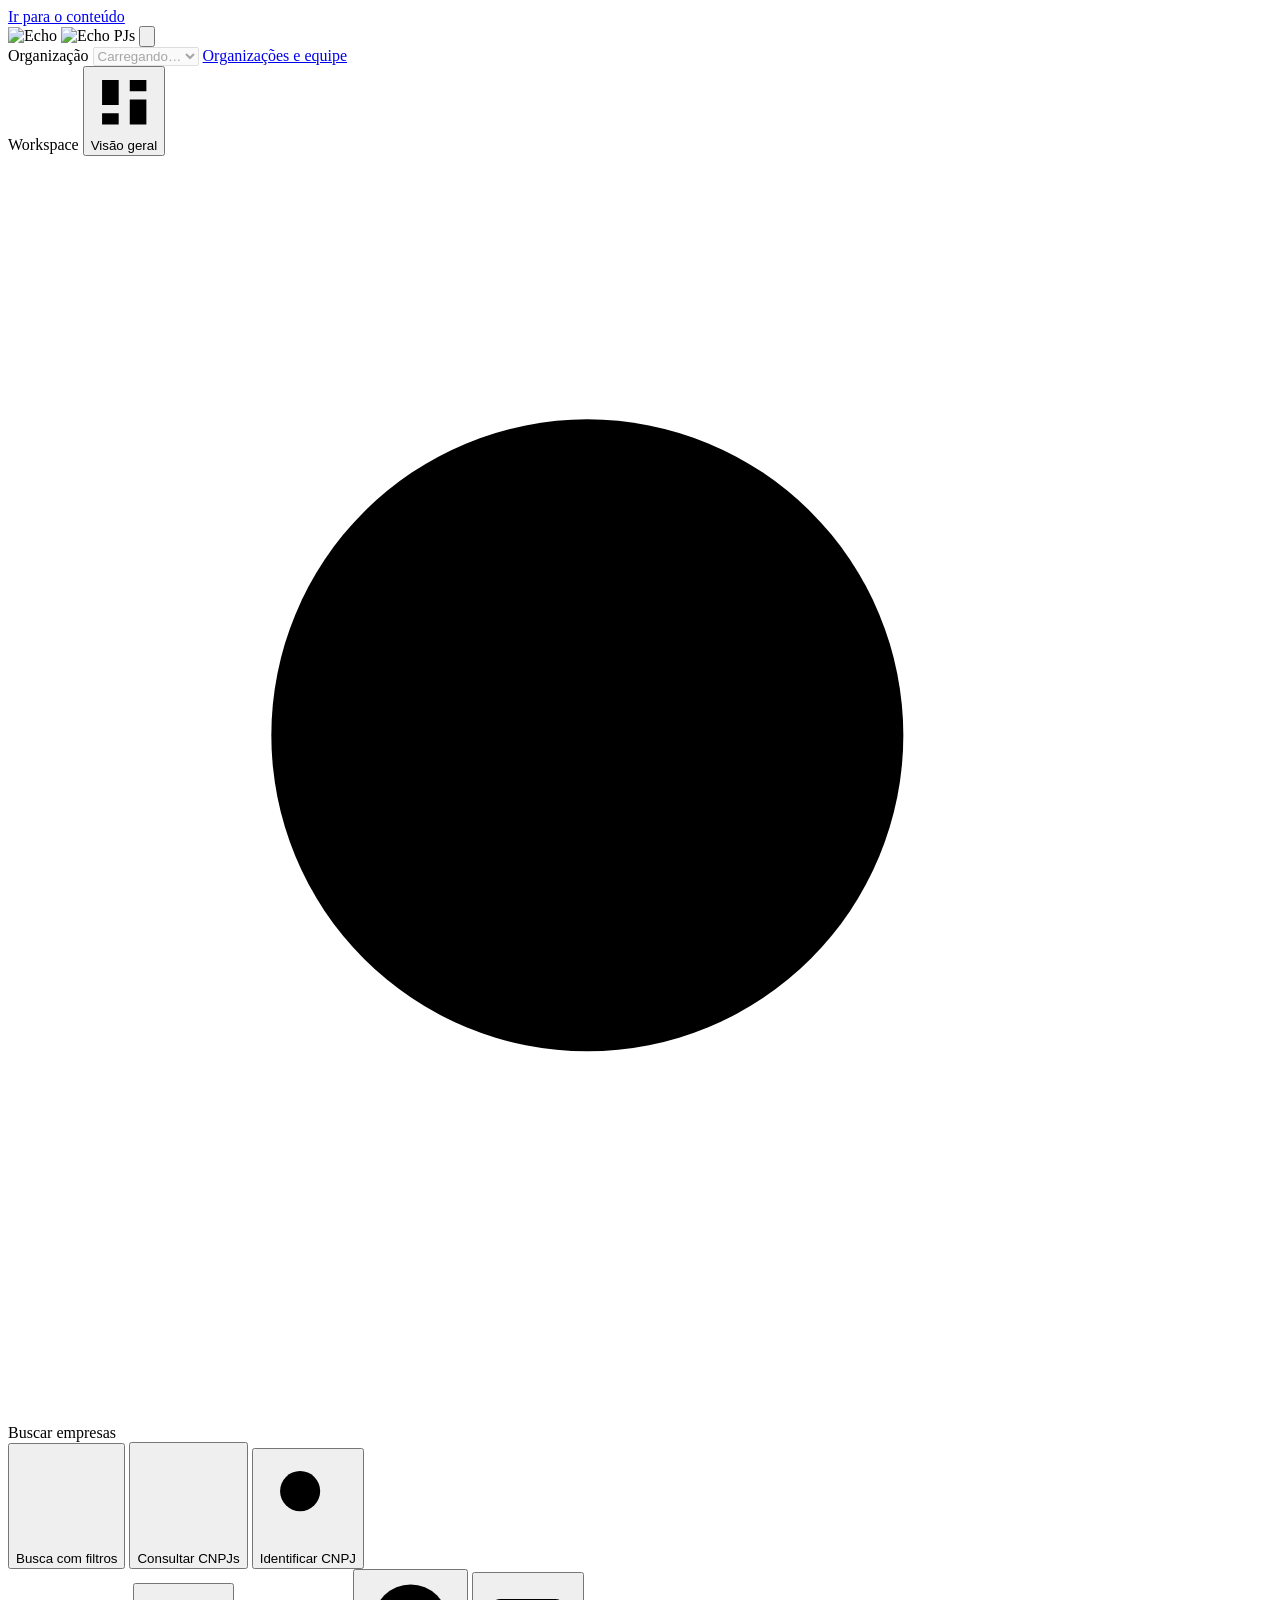
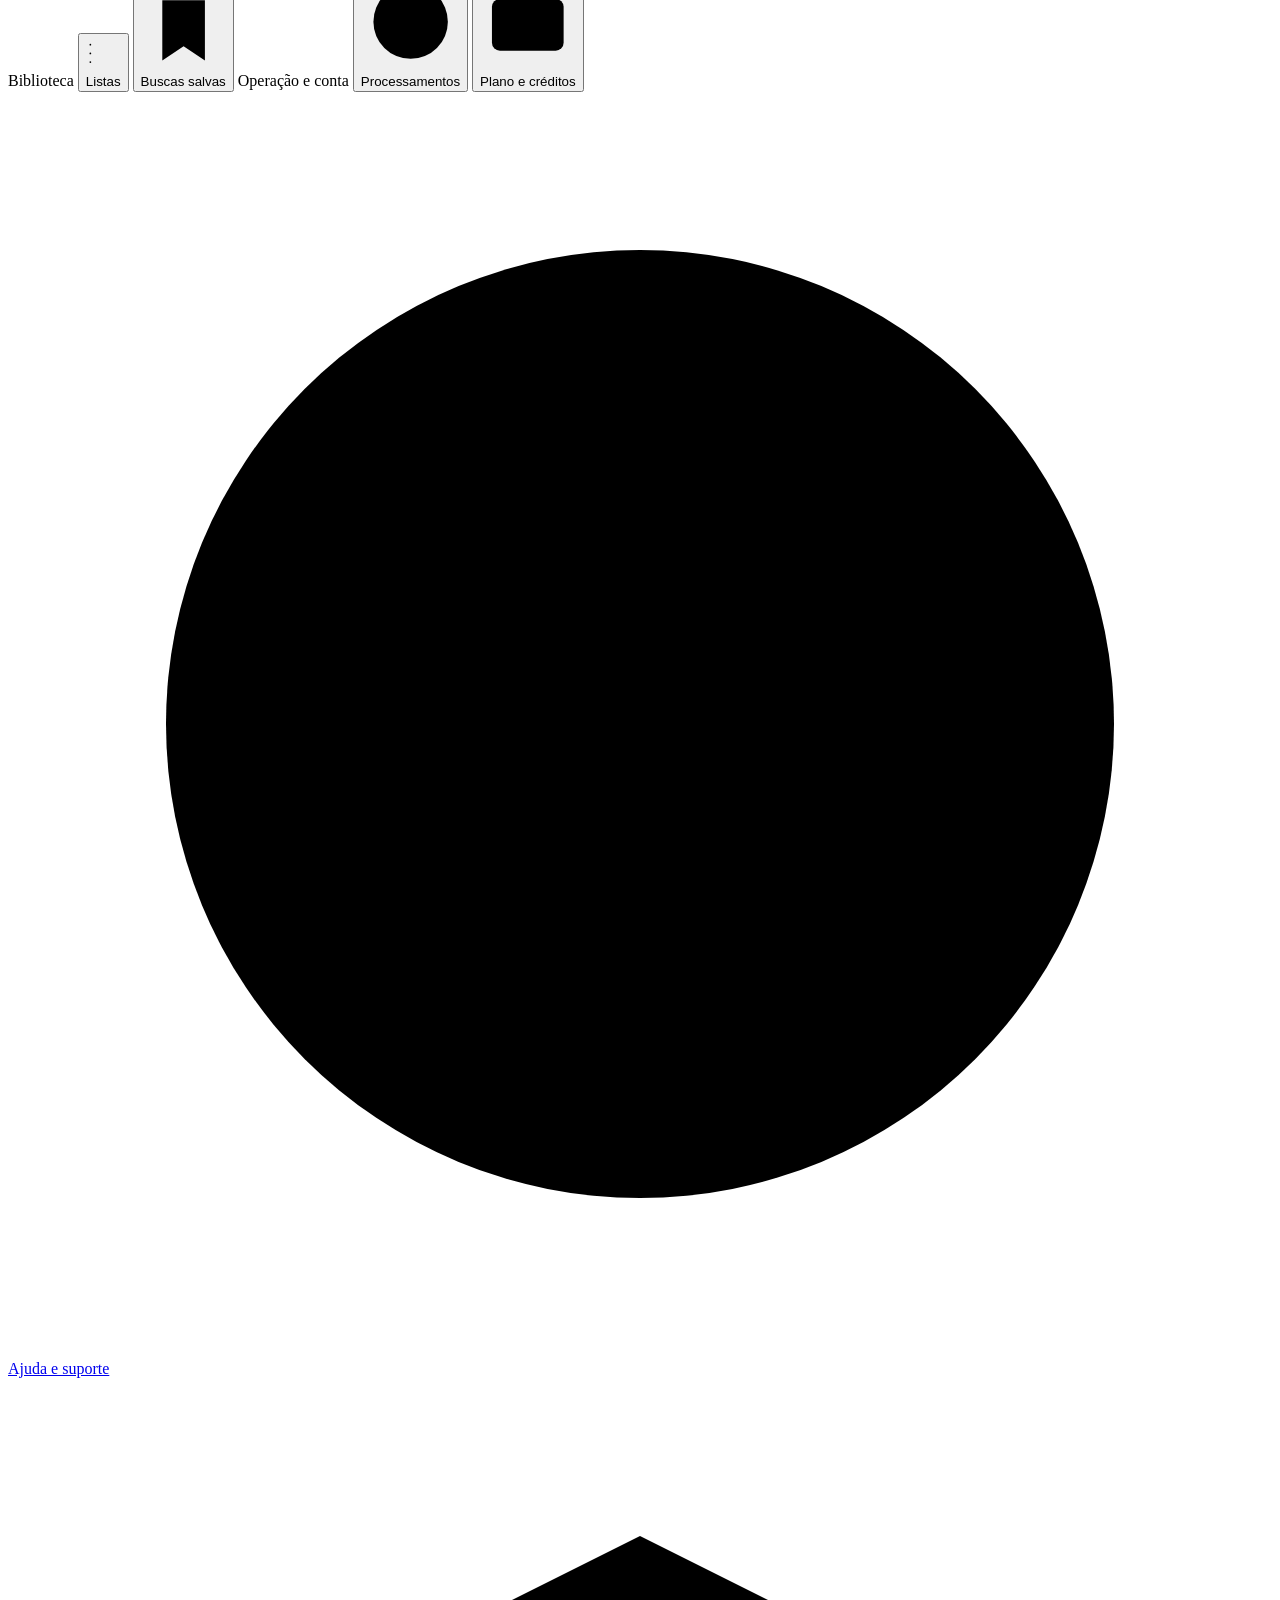
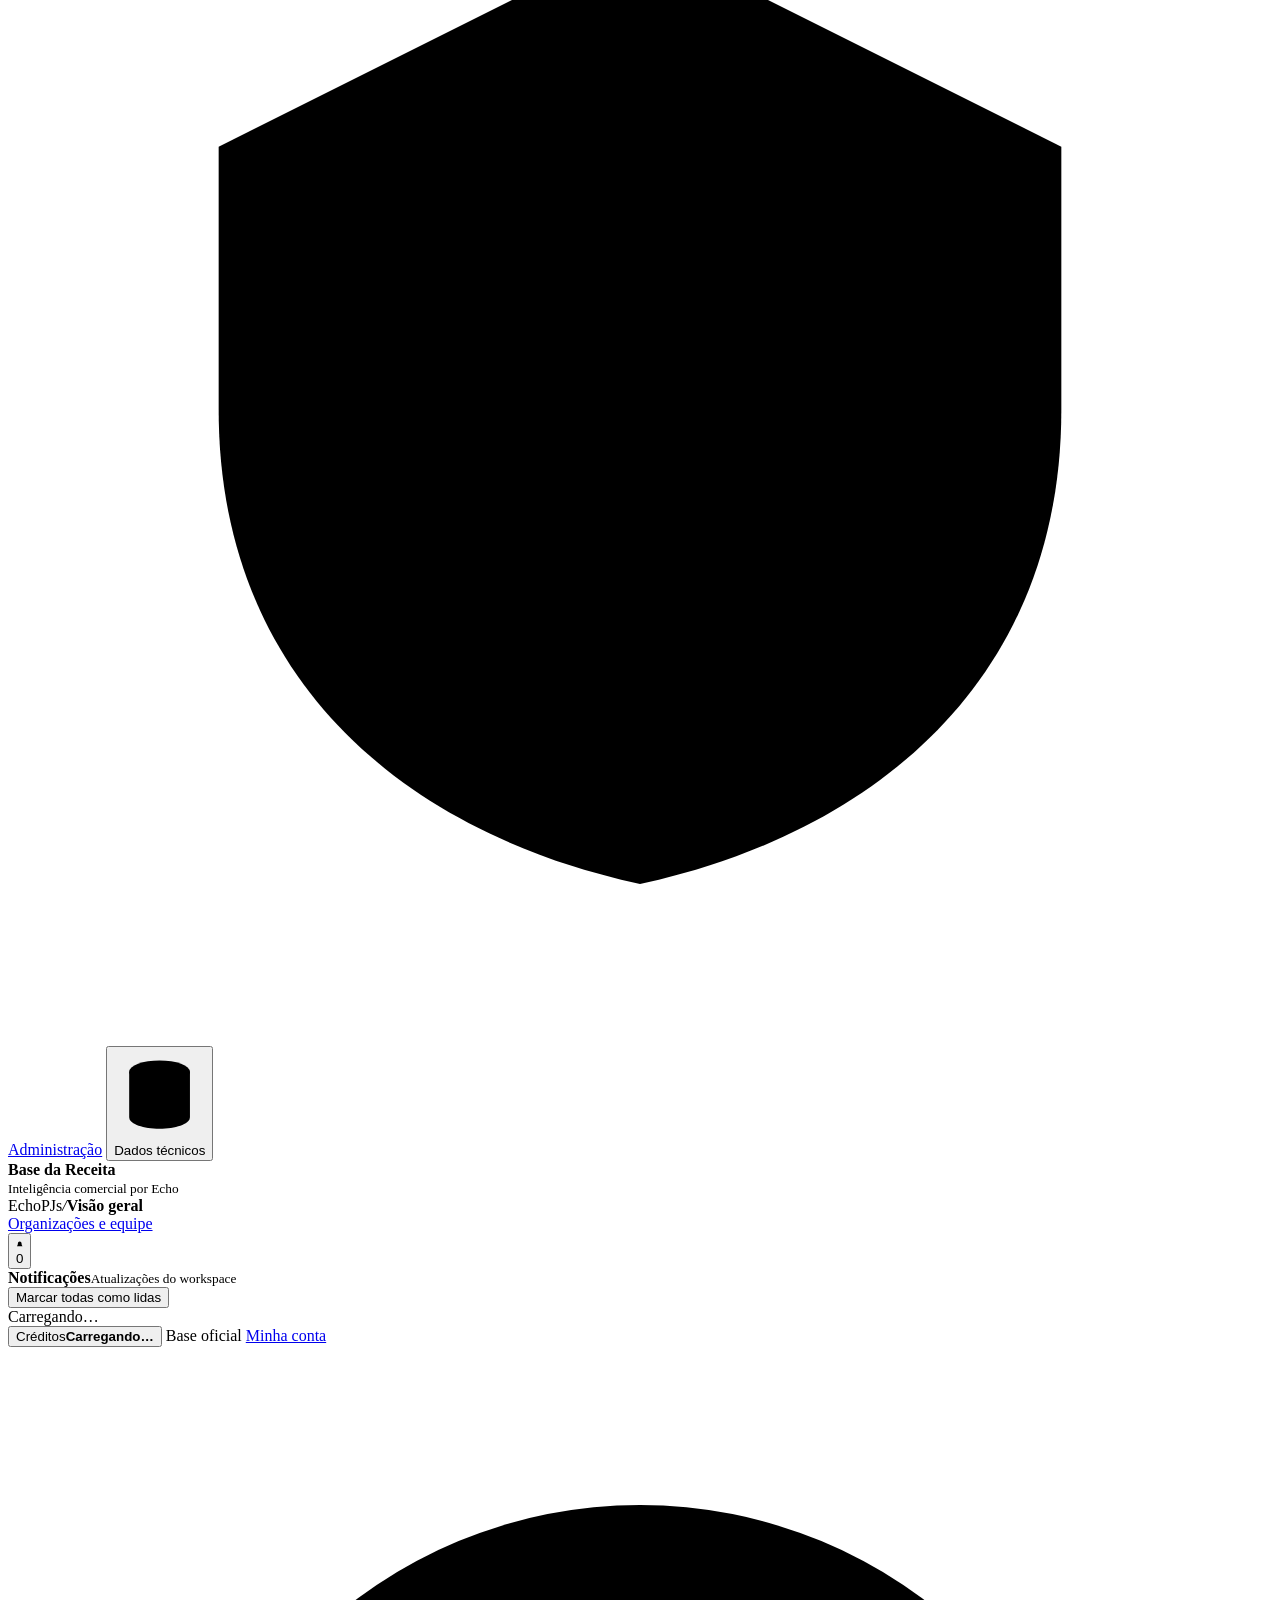
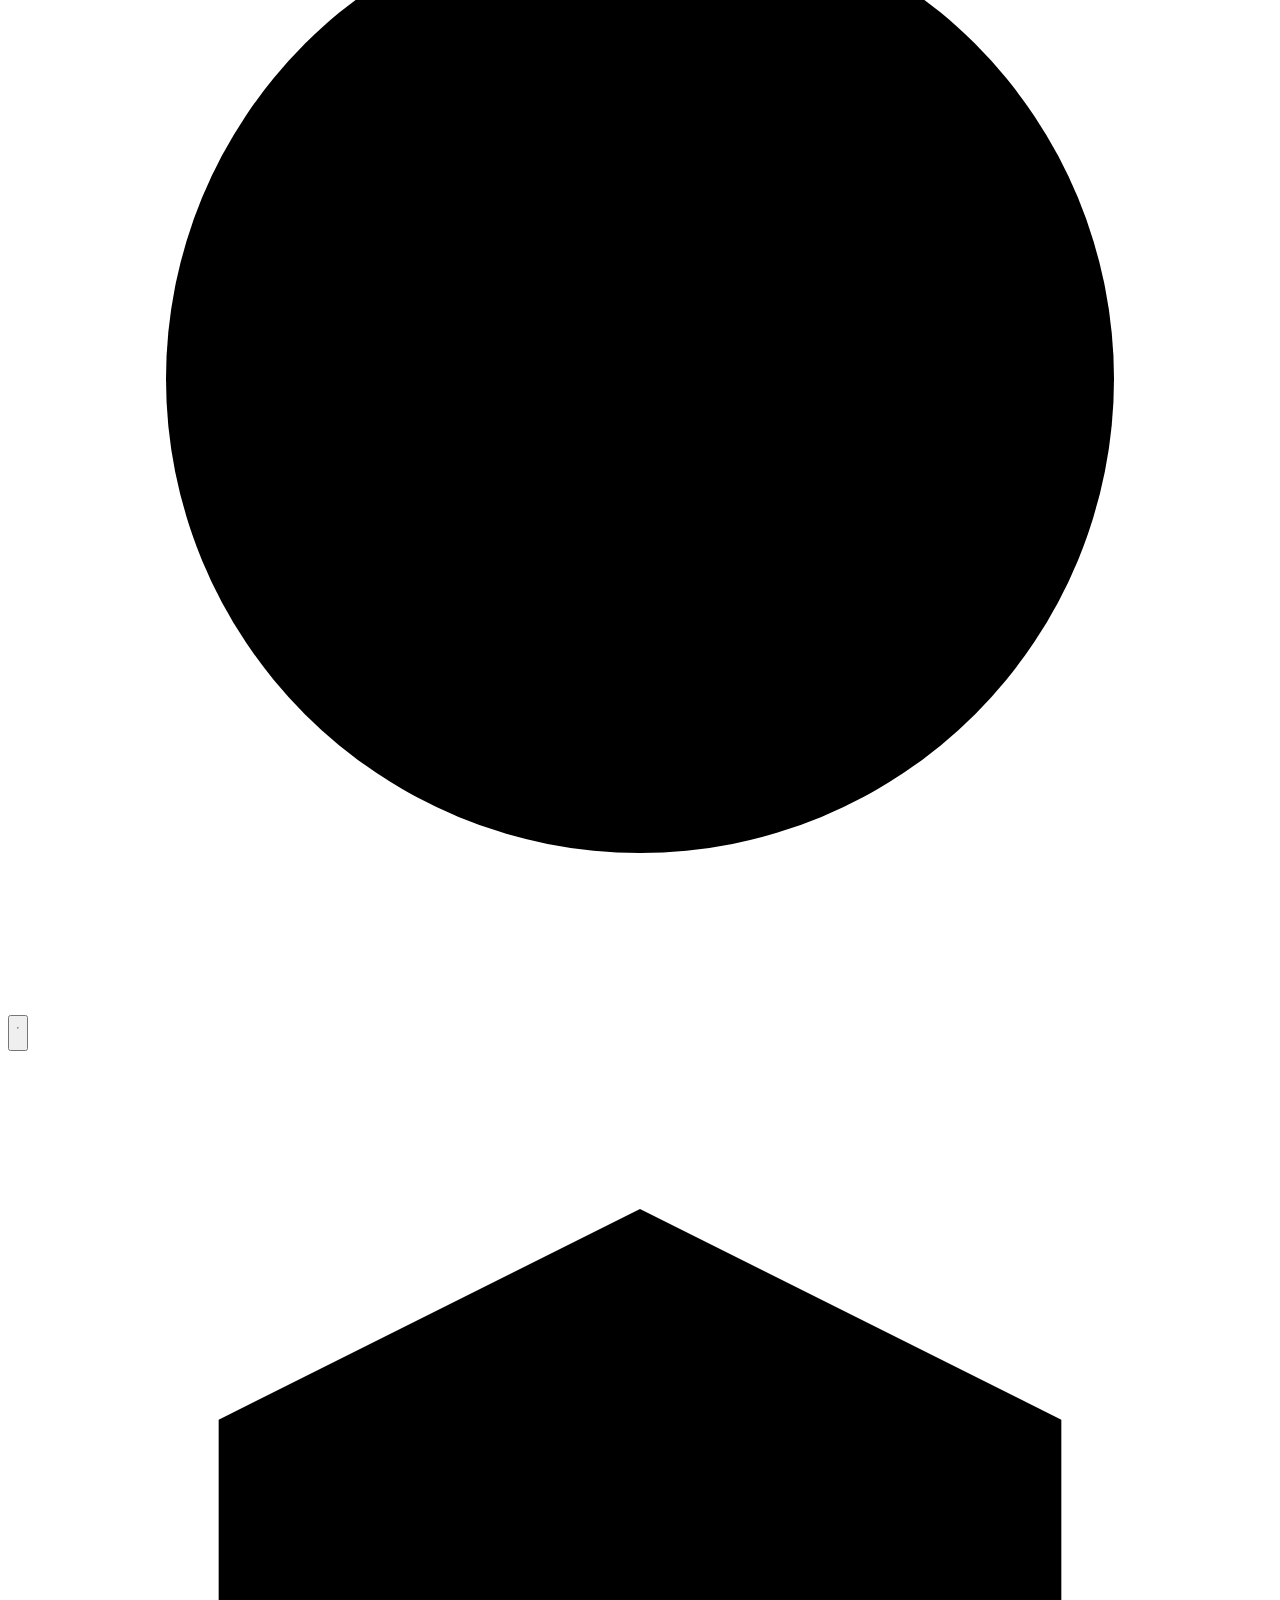
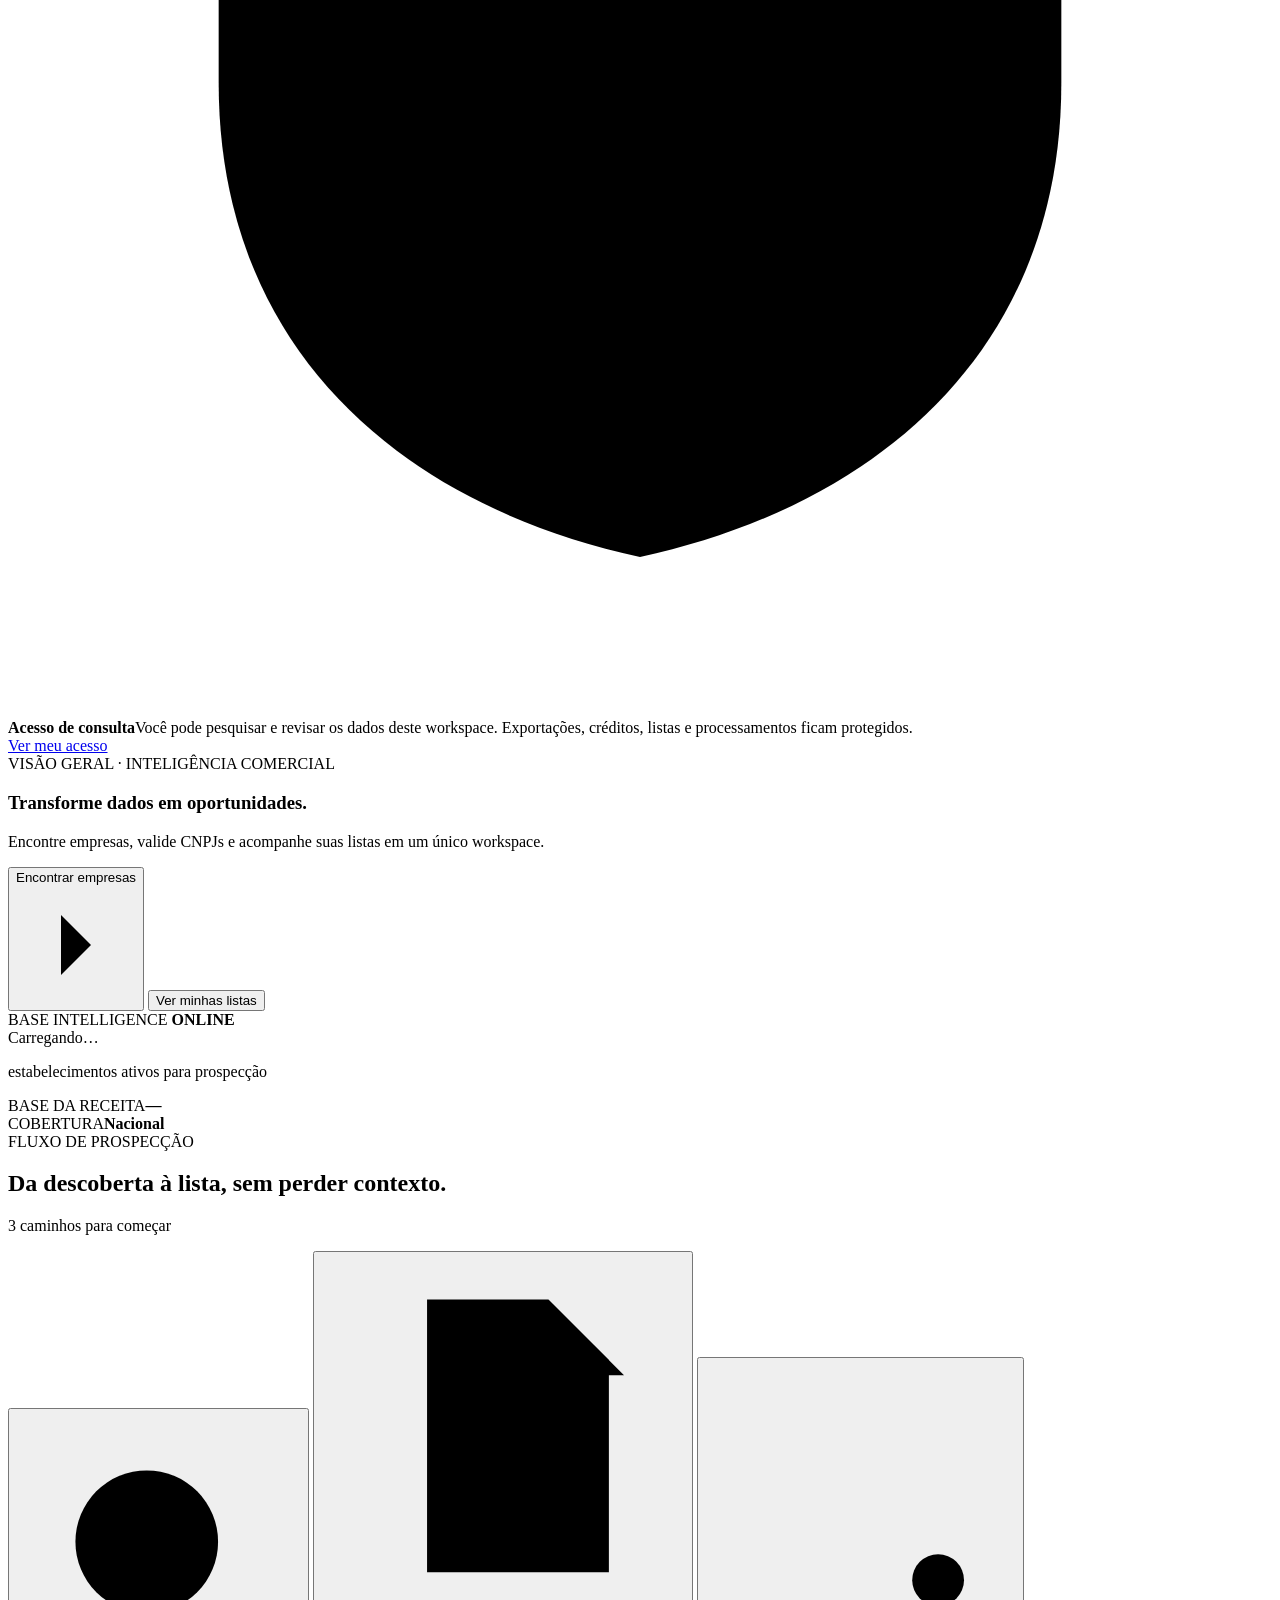
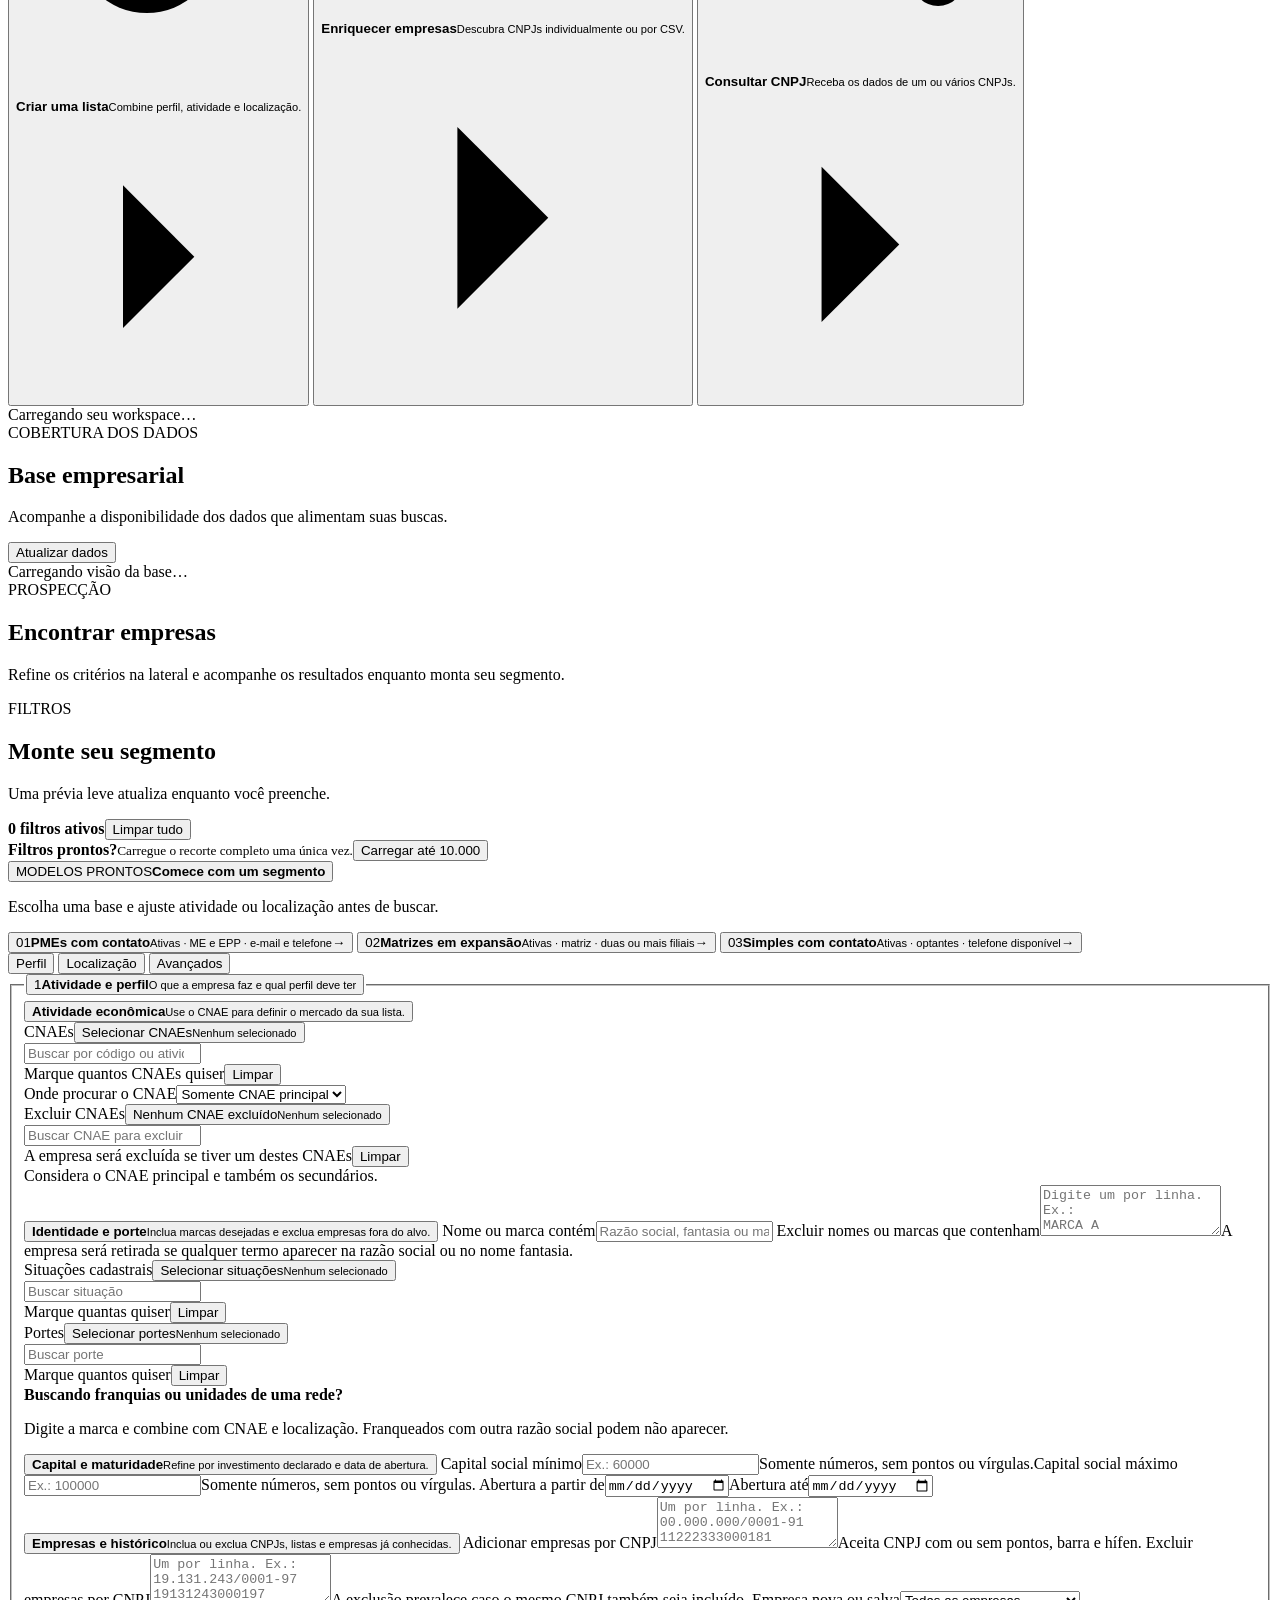
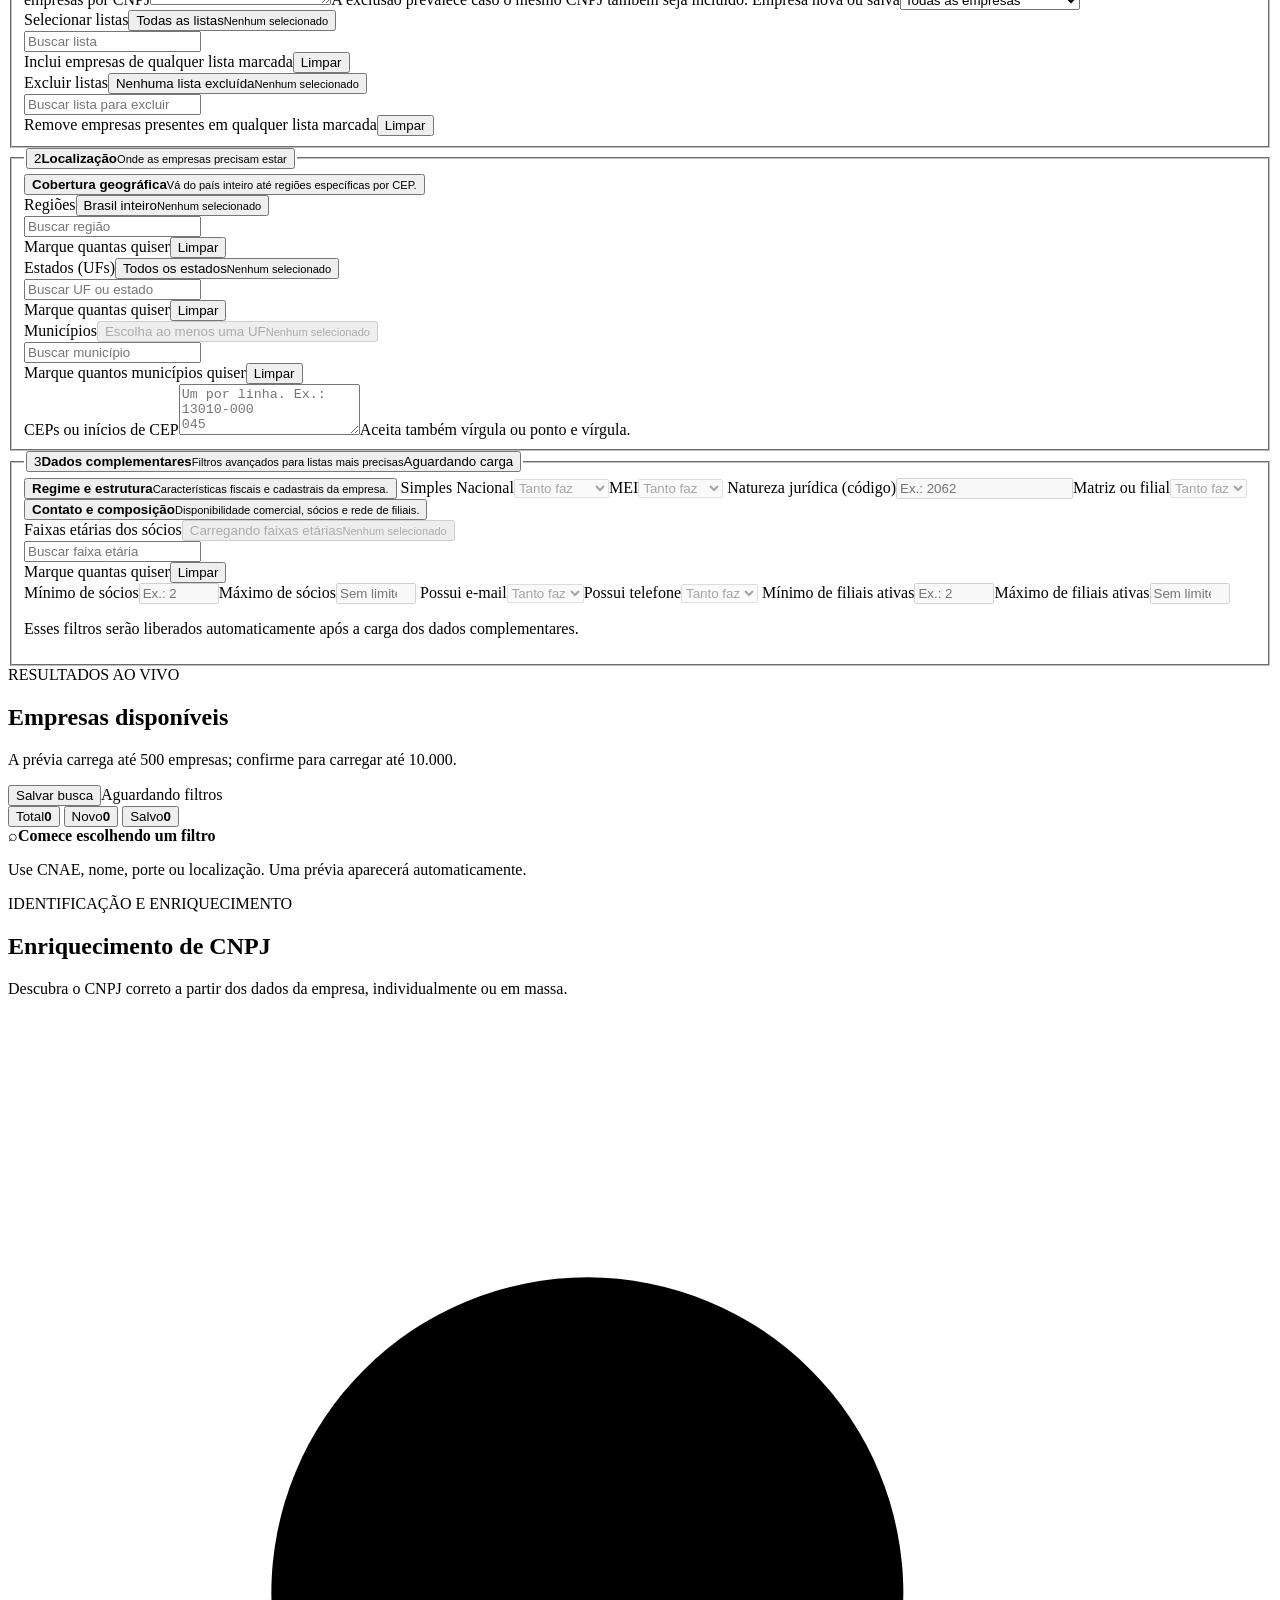
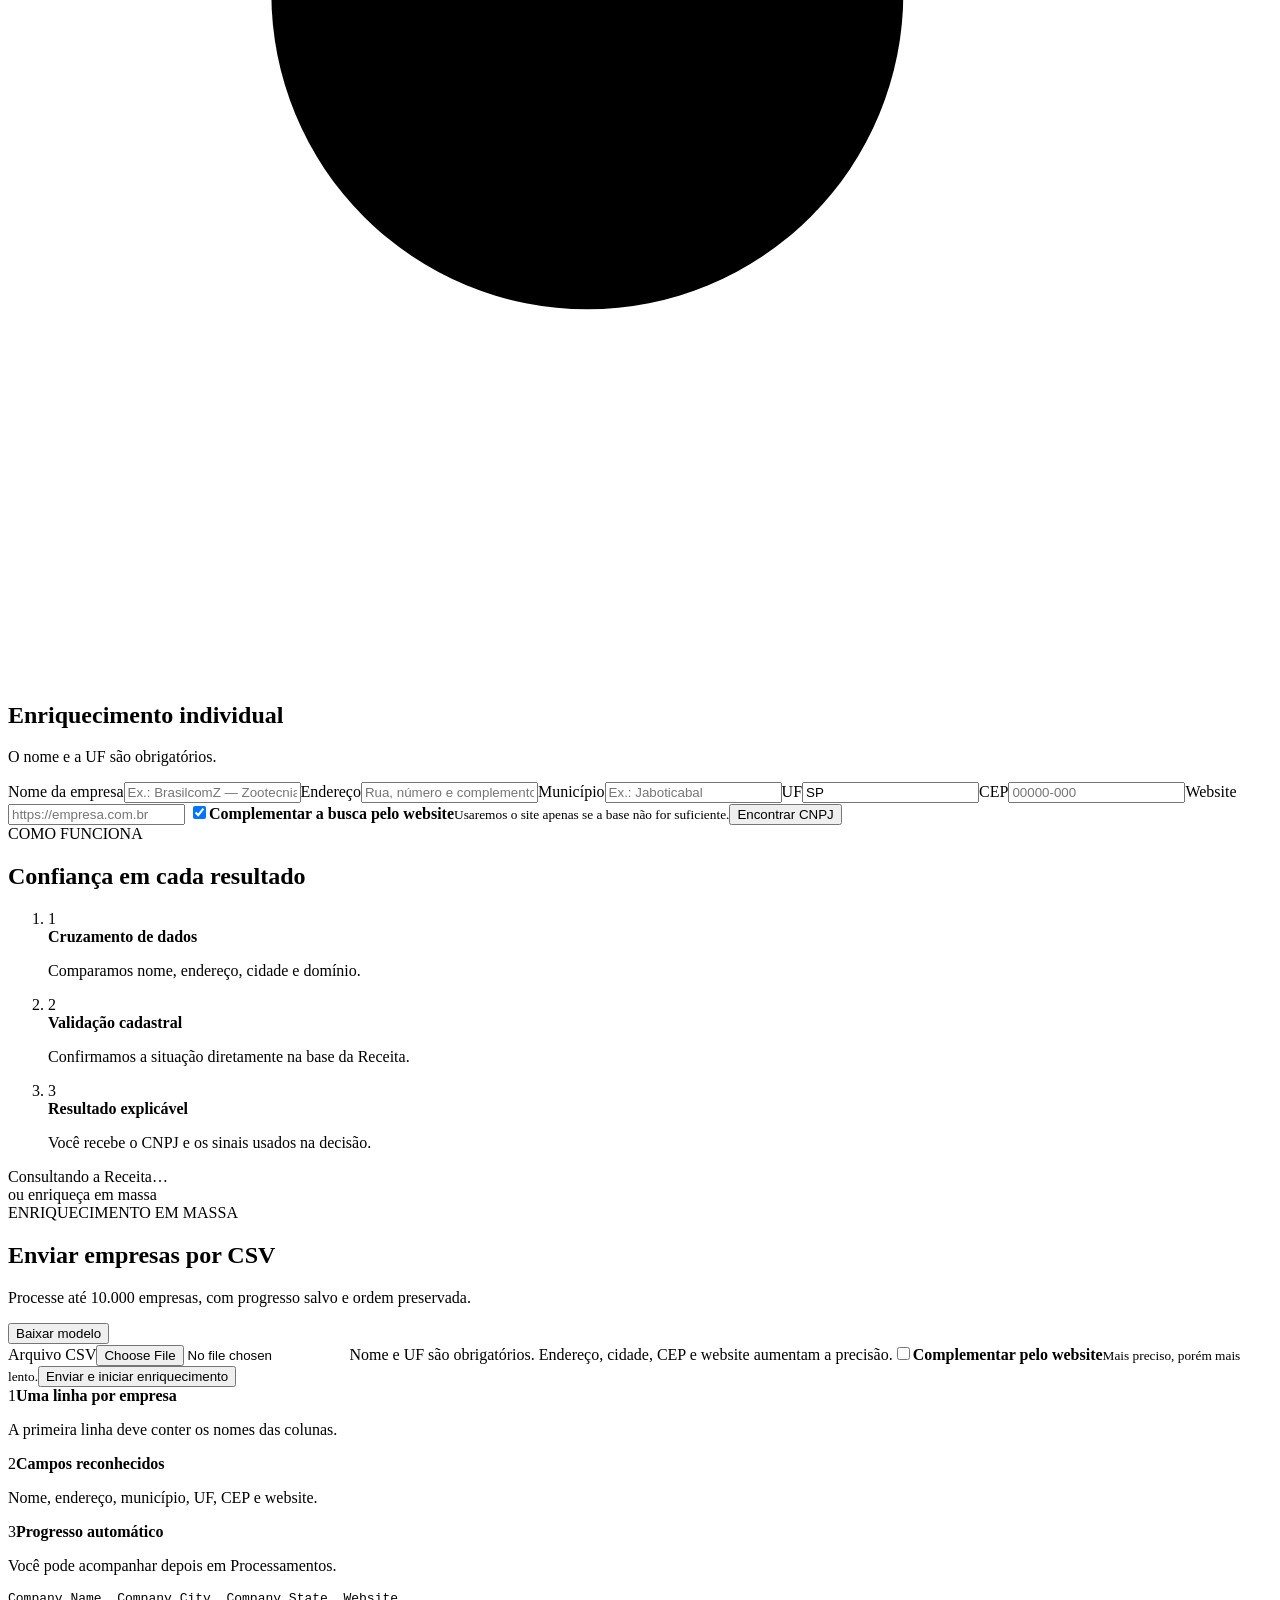
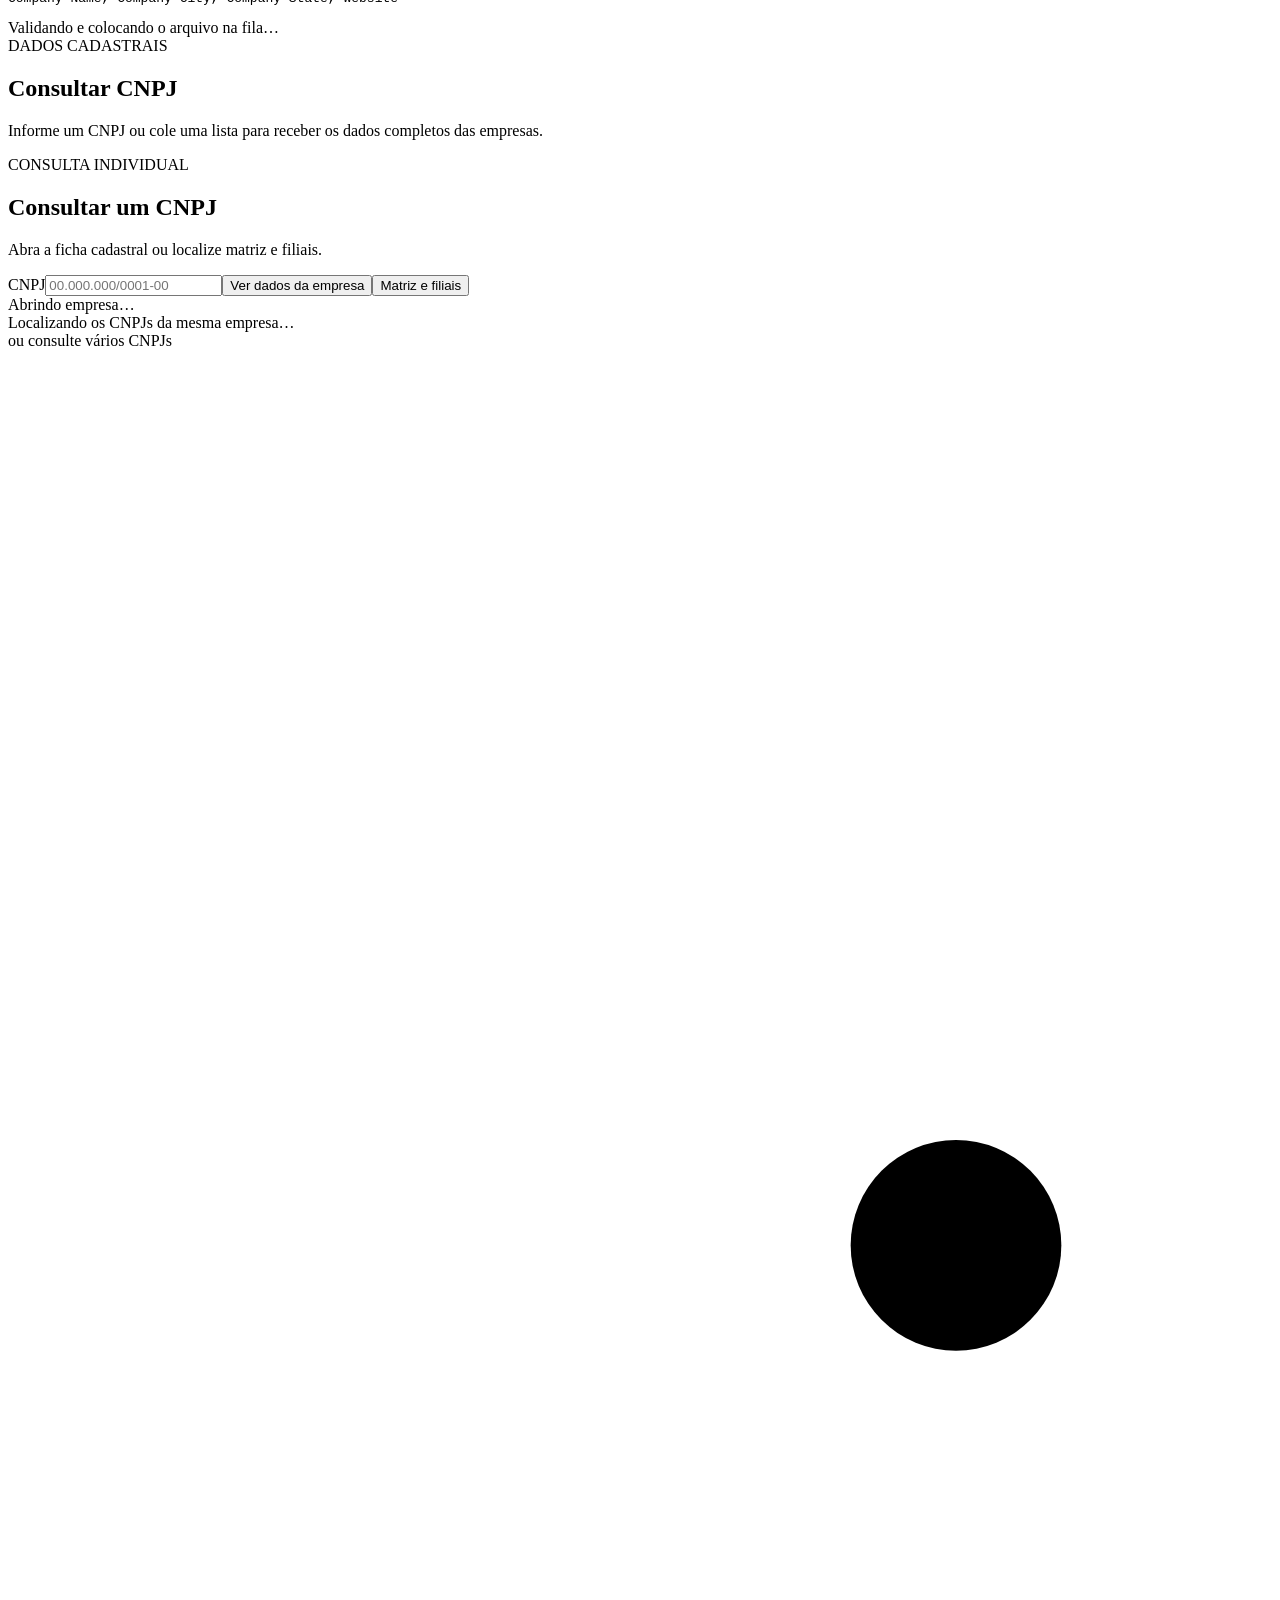
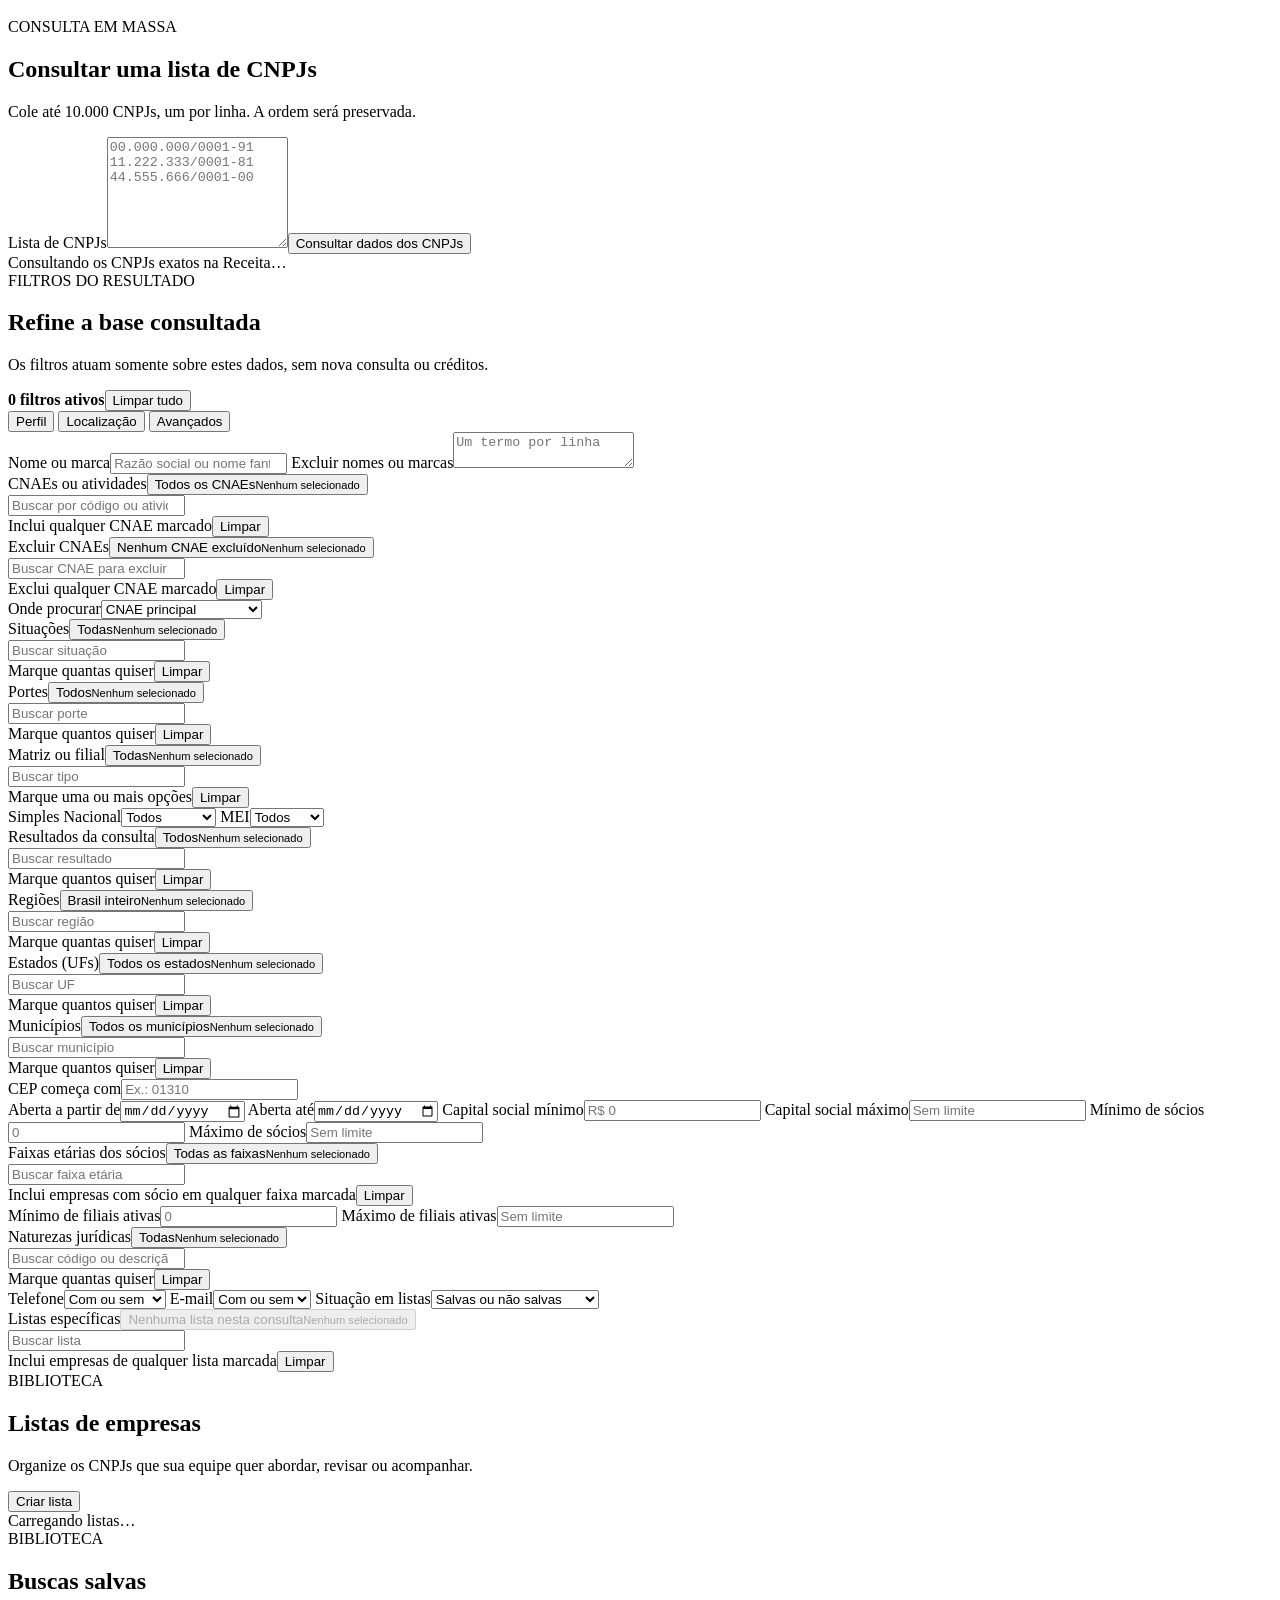
==== commit f3f3ec78: "fix: simplificar buscas com muitos filtros" ====
--- a/service/static/index.html
+++ b/service/static/index.html
@@ -17,7 +17,7 @@
       }
     } catch (_) {}
   </script>
-  <link rel="stylesheet" href="/static/styles.css?v=20260911-cnpj-multiselect-1">
+  <link rel="stylesheet" href="/static/styles.css?v=20260923-simplified-search-1">
 </head>
 <body>
   <a class="skip-link" href="#app-content">Ir para o conteúdo</a>
@@ -127,9 +127,10 @@
           <div class="search-workbench">
           <form id="company-search-form" class="search-form" aria-label="Filtros da busca de empresas">
             <div class="filter-form-header">
-              <div><span class="eyebrow">FILTROS</span><h2>Monte seu segmento</h2><p>Os resultados atualizam enquanto você preenche.</p></div>
+              <div><span class="eyebrow">FILTROS</span><h2>Monte seu segmento</h2><p>Uma prévia leve atualiza enquanto você preenche.</p></div>
               <div class="filter-form-header-actions"><strong id="active-filter-count">0 filtros ativos</strong><button id="clear-company-filters" type="button">Limpar tudo</button></div>
             </div>
+            <div class="search-run-panel"><span><strong>Filtros prontos?</strong><small>Carregue o recorte completo uma única vez.</small></span><button id="run-company-search" type="submit">Carregar até 10.000</button></div>
             <section id="search-templates" class="search-templates is-collapsed" aria-labelledby="search-templates-title">
               <button class="search-templates-heading" type="button" data-search-templates-toggle aria-expanded="false"><span><span class="eyebrow">MODELOS PRONTOS</span><strong id="search-templates-title">Comece com um segmento</strong></span><i class="search-templates-chevron" aria-hidden="true"></i></button>
               <p class="search-templates-description">Escolha uma base e ajuste atividade ou localização antes de buscar.</p>
@@ -208,14 +209,14 @@
             </fieldset>
           </form>
           <section class="search-preview-column" aria-label="Empresas encontradas">
-            <header class="search-preview-header"><div><span class="eyebrow">RESULTADOS AO VIVO</span><h2>Empresas disponíveis</h2><p>Você pode carregar e selecionar até 10.000 empresas por busca.</p></div><div class="search-preview-header-actions"><button id="save-current-search" class="secondary compact" data-capability="manage-library" type="button">Salvar busca</button><span id="search-preview-status" class="preview-status"><i aria-hidden="true"></i>Aguardando filtros</span></div></header>
+            <header class="search-preview-header"><div><span class="eyebrow">RESULTADOS AO VIVO</span><h2>Empresas disponíveis</h2><p>A prévia carrega até 500 empresas; confirme para carregar até 10.000.</p></div><div class="search-preview-header-actions"><button id="save-current-search" class="secondary compact" data-capability="manage-library" type="button">Salvar busca</button><span id="search-preview-status" class="preview-status"><i aria-hidden="true"></i>Aguardando filtros</span></div></header>
             <nav id="search-result-tabs" class="search-result-tabs" aria-label="Separar empresas encontradas">
               <button class="active" type="button" data-search-view="total" aria-pressed="true"><span>Total</span><strong data-search-view-count="total">0</strong></button>
               <button type="button" data-search-view="new" aria-pressed="false"><span>Novo</span><strong data-search-view-count="new">0</strong></button>
               <button type="button" data-search-view="saved" aria-pressed="false"><span>Salvo</span><strong data-search-view-count="saved">0</strong></button>
             </nav>
             <section id="search-loading" class="search-progress hidden" role="status" aria-live="polite"></section>
-            <section id="search-result" class="search-result-panel"><div class="search-preview-empty"><span aria-hidden="true">⌕</span><strong>Comece escolhendo um filtro</strong><p>Use CNAE, nome, porte ou localização. Os resultados aparecerão aqui automaticamente.</p></div></section>
+            <section id="search-result" class="search-result-panel"><div class="search-preview-empty"><span aria-hidden="true">⌕</span><strong>Comece escolhendo um filtro</strong><p>Use CNAE, nome, porte ou localização. Uma prévia aparecerá automaticamente.</p></div></section>
           </section>
           </div>
         </section>
@@ -366,7 +367,7 @@
     </form>
   </dialog>
   <script src="/static/workspace.js?v=20260908-org-scope-1"></script>
-  <script src="/static/app.js?v=20260911-cnpj-multiselect-1"></script>
+  <script src="/static/app.js?v=20260923-simplified-search-1"></script>
   <script src="/static/notifications.js?v=20260909-support-2"></script>
 </body>
 </html>
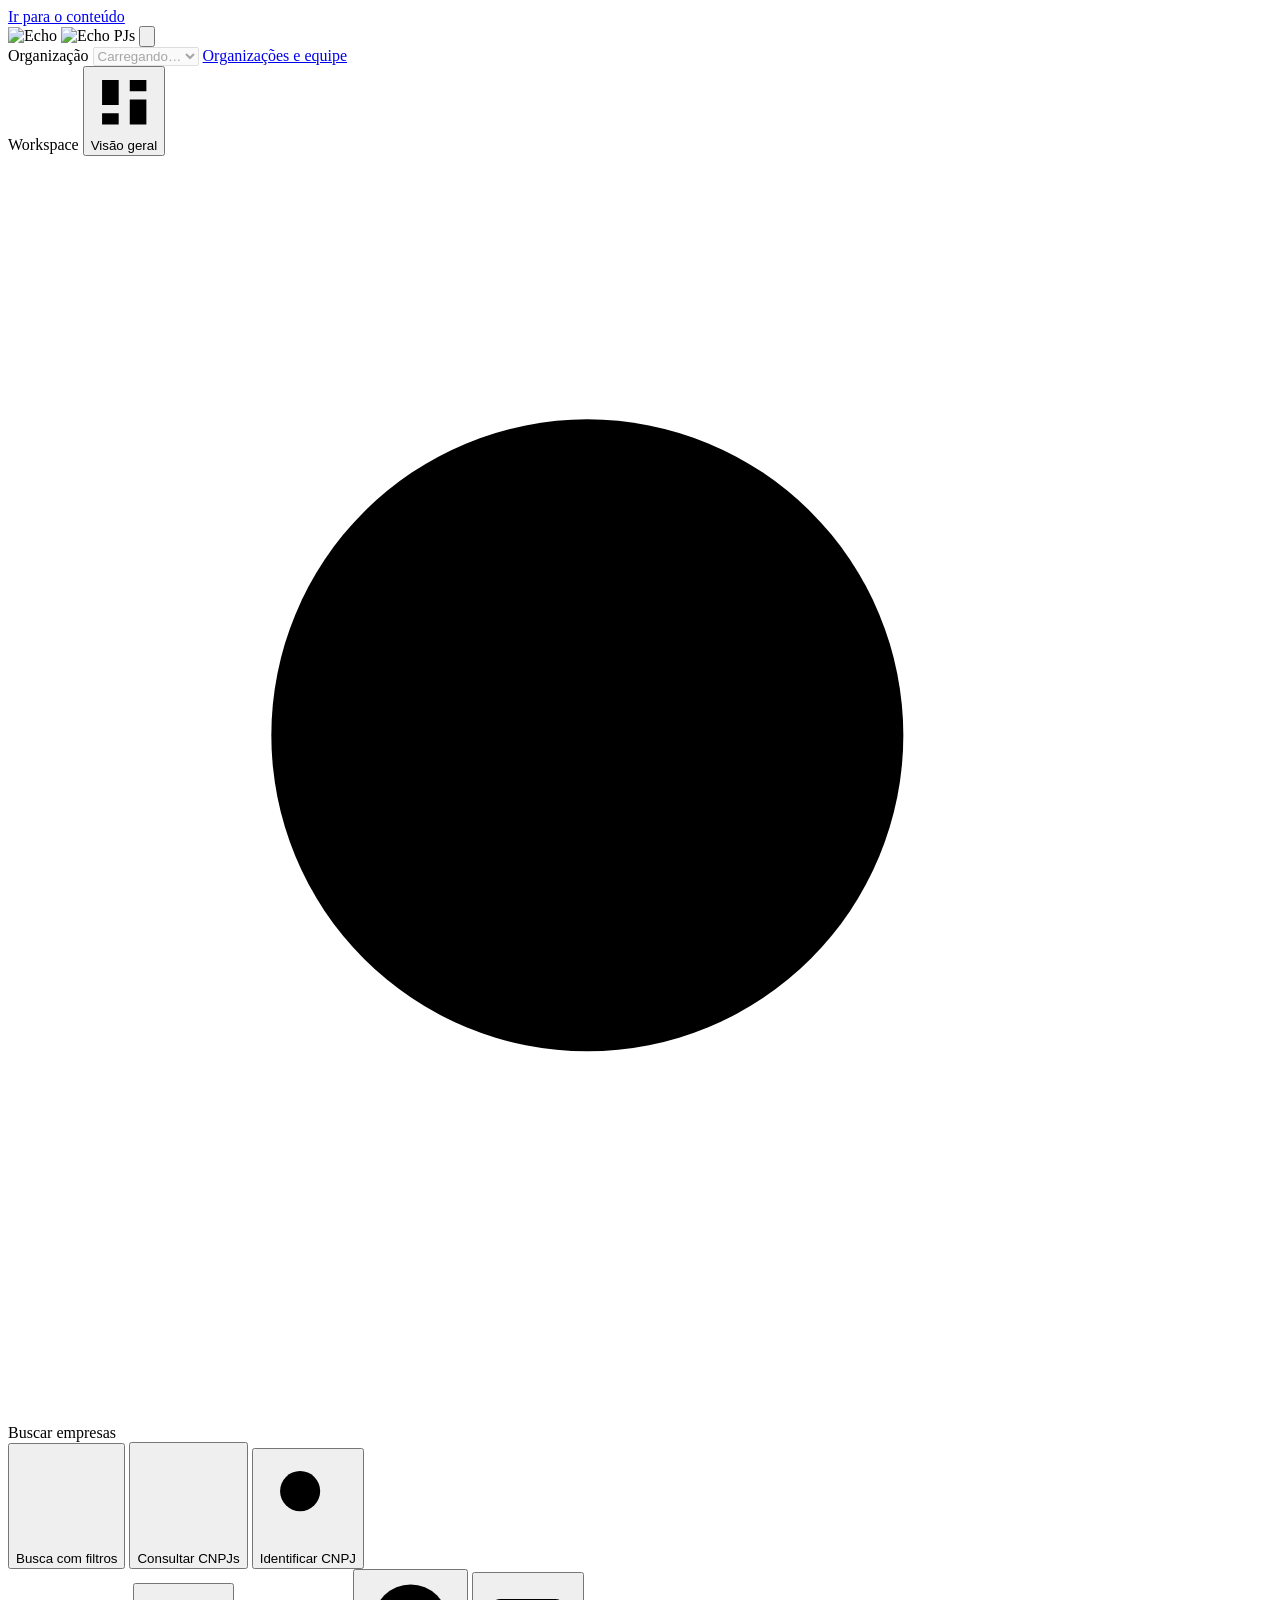
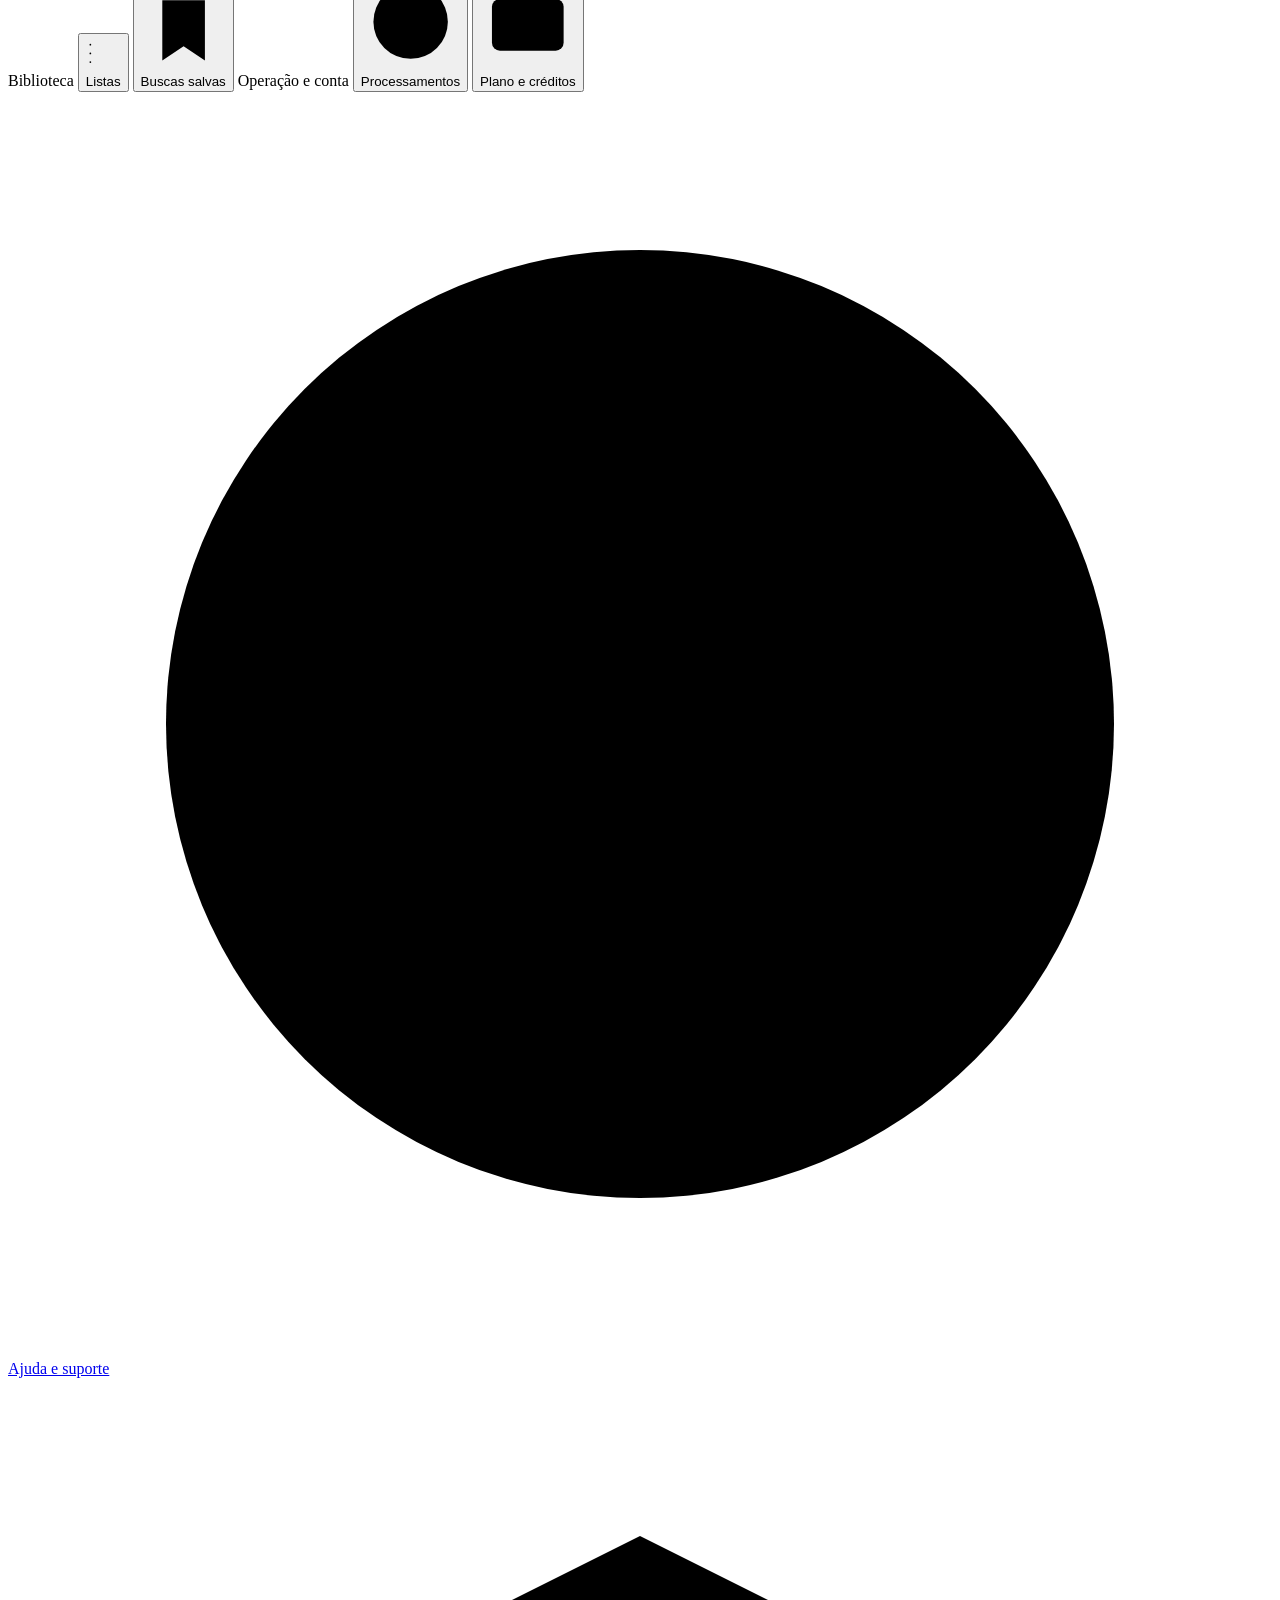
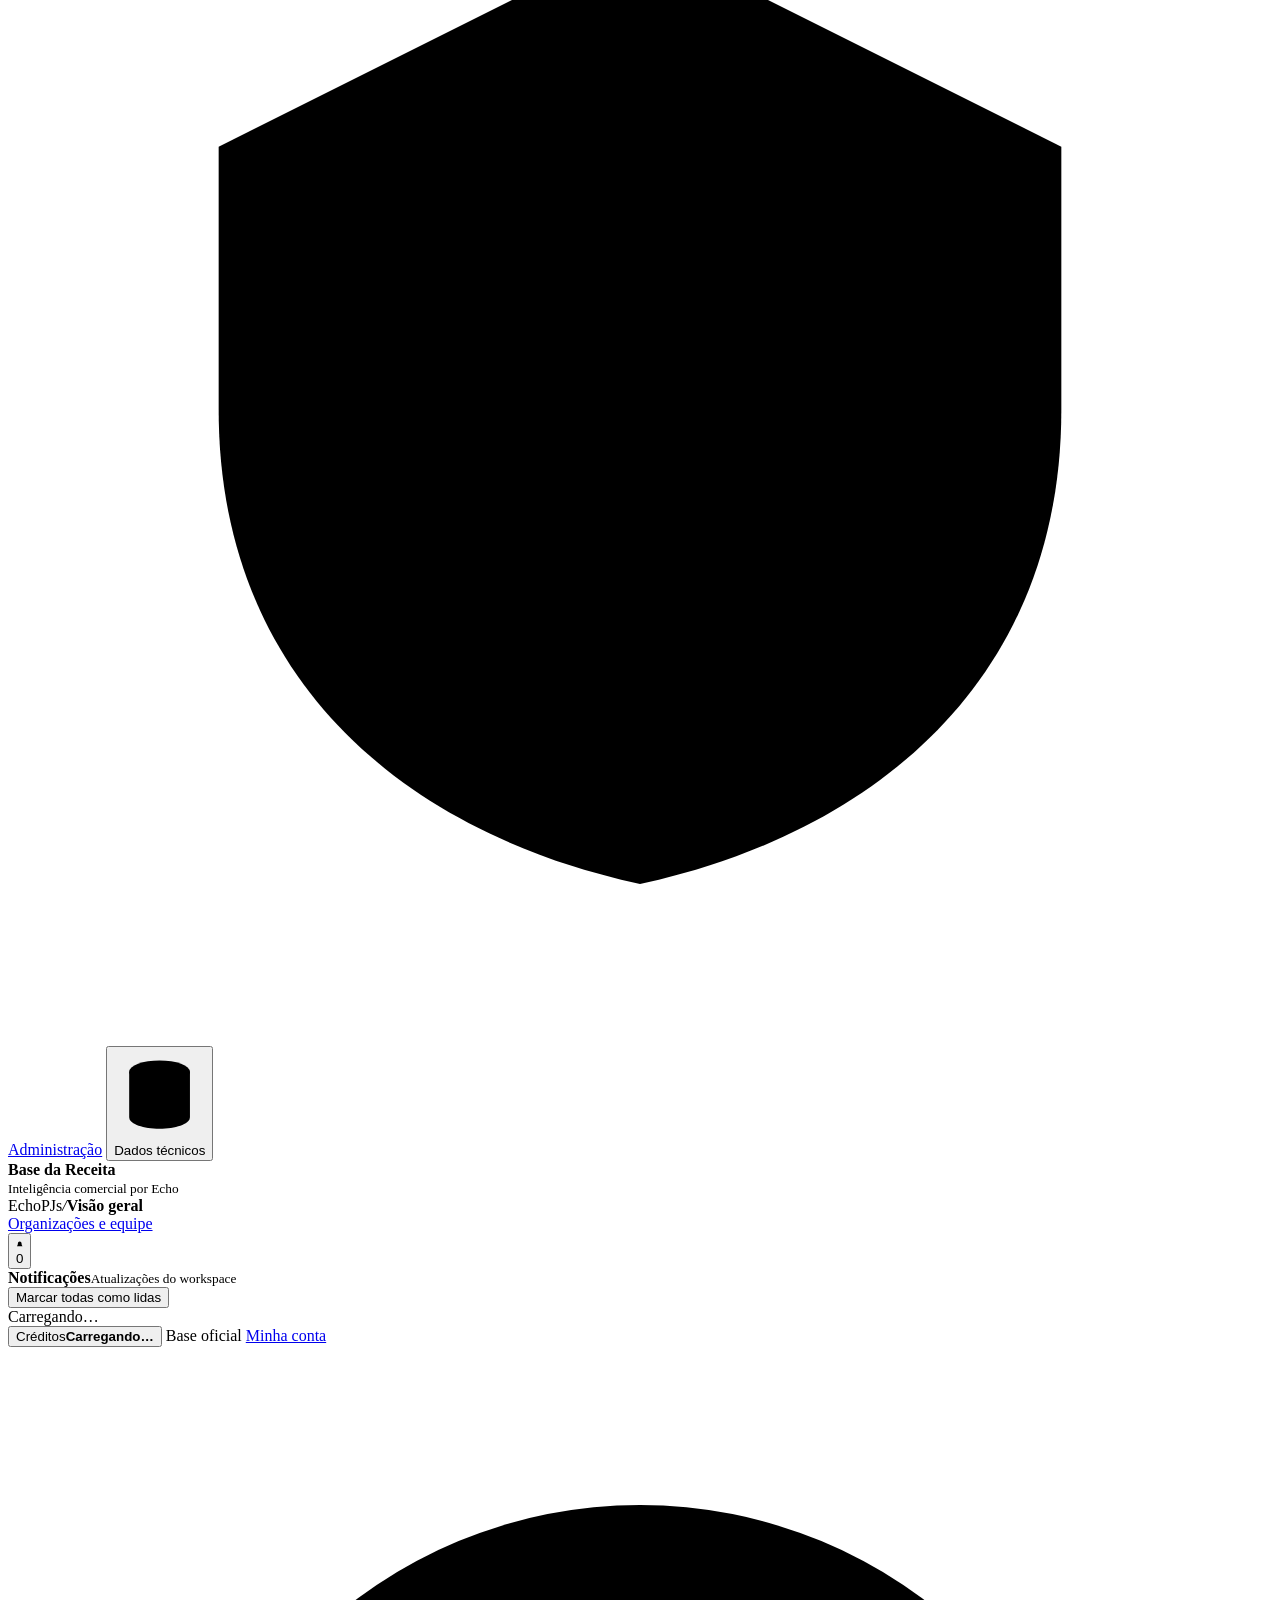
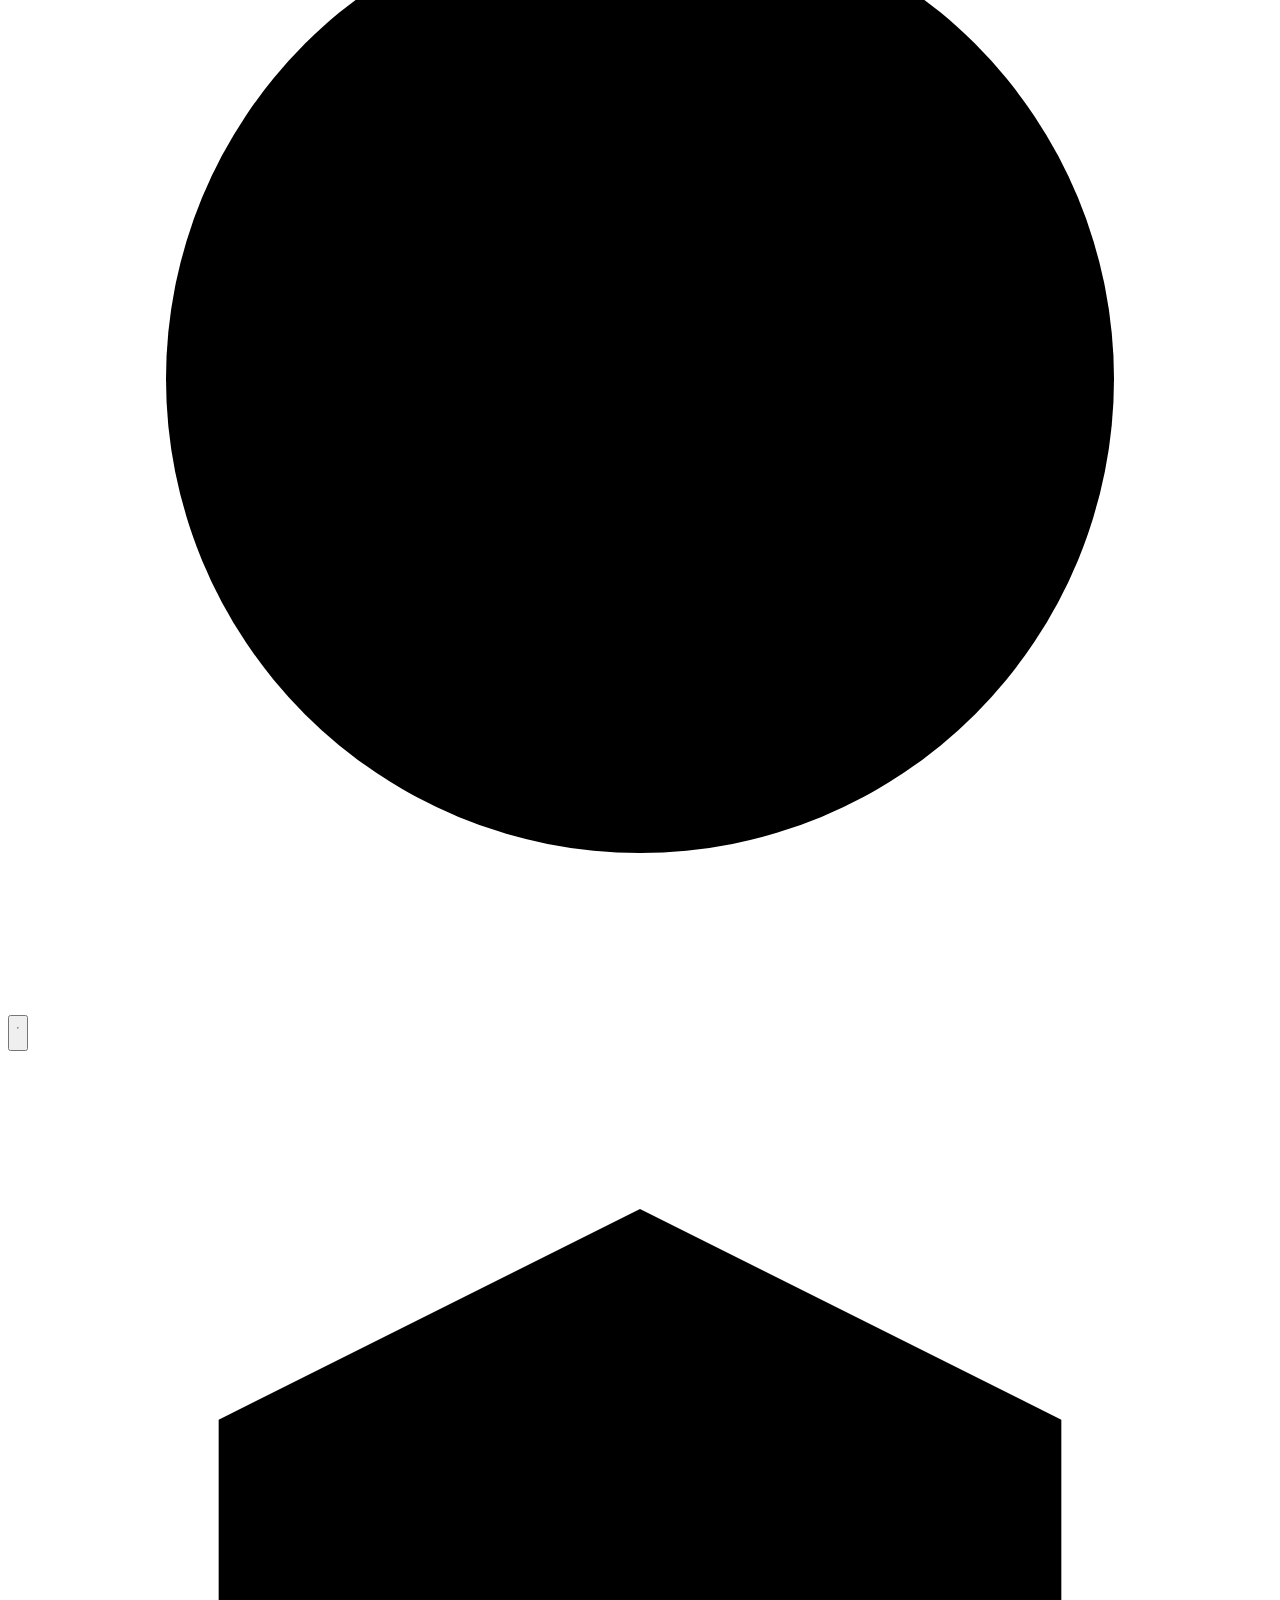
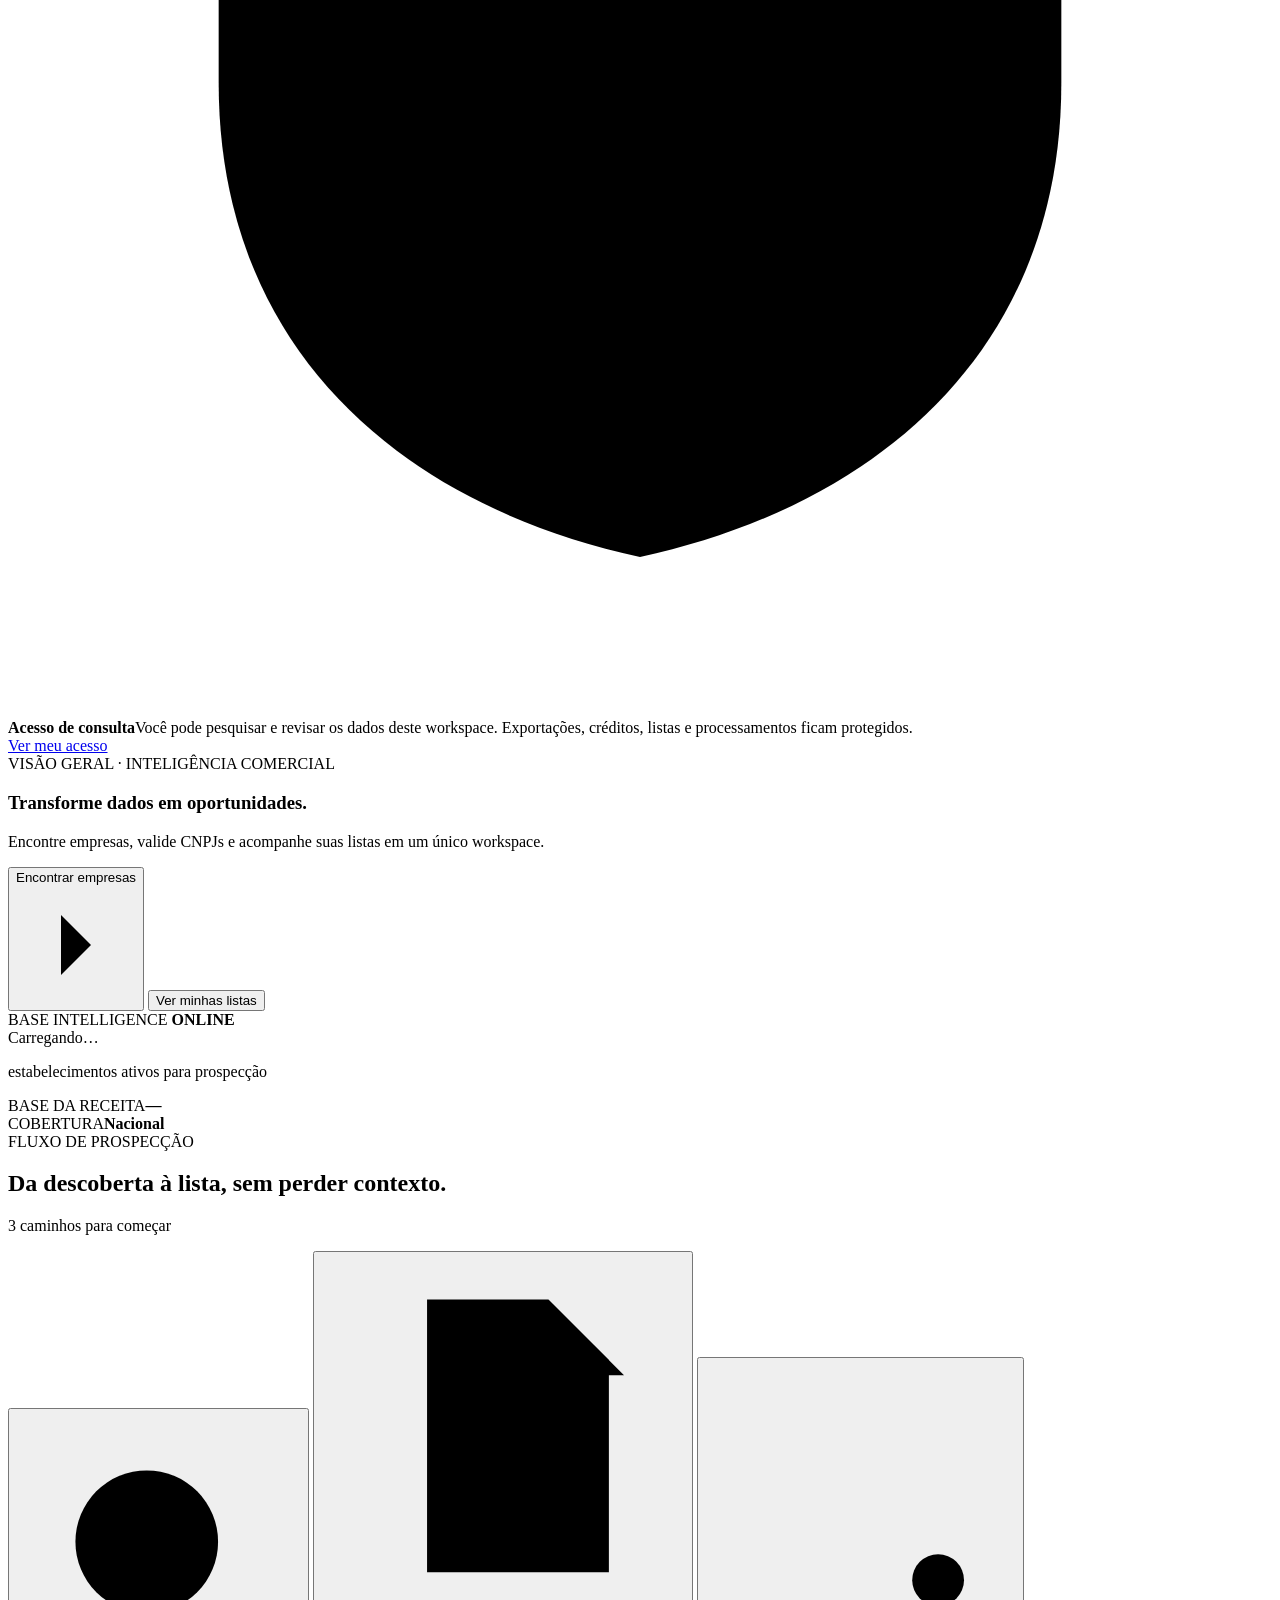
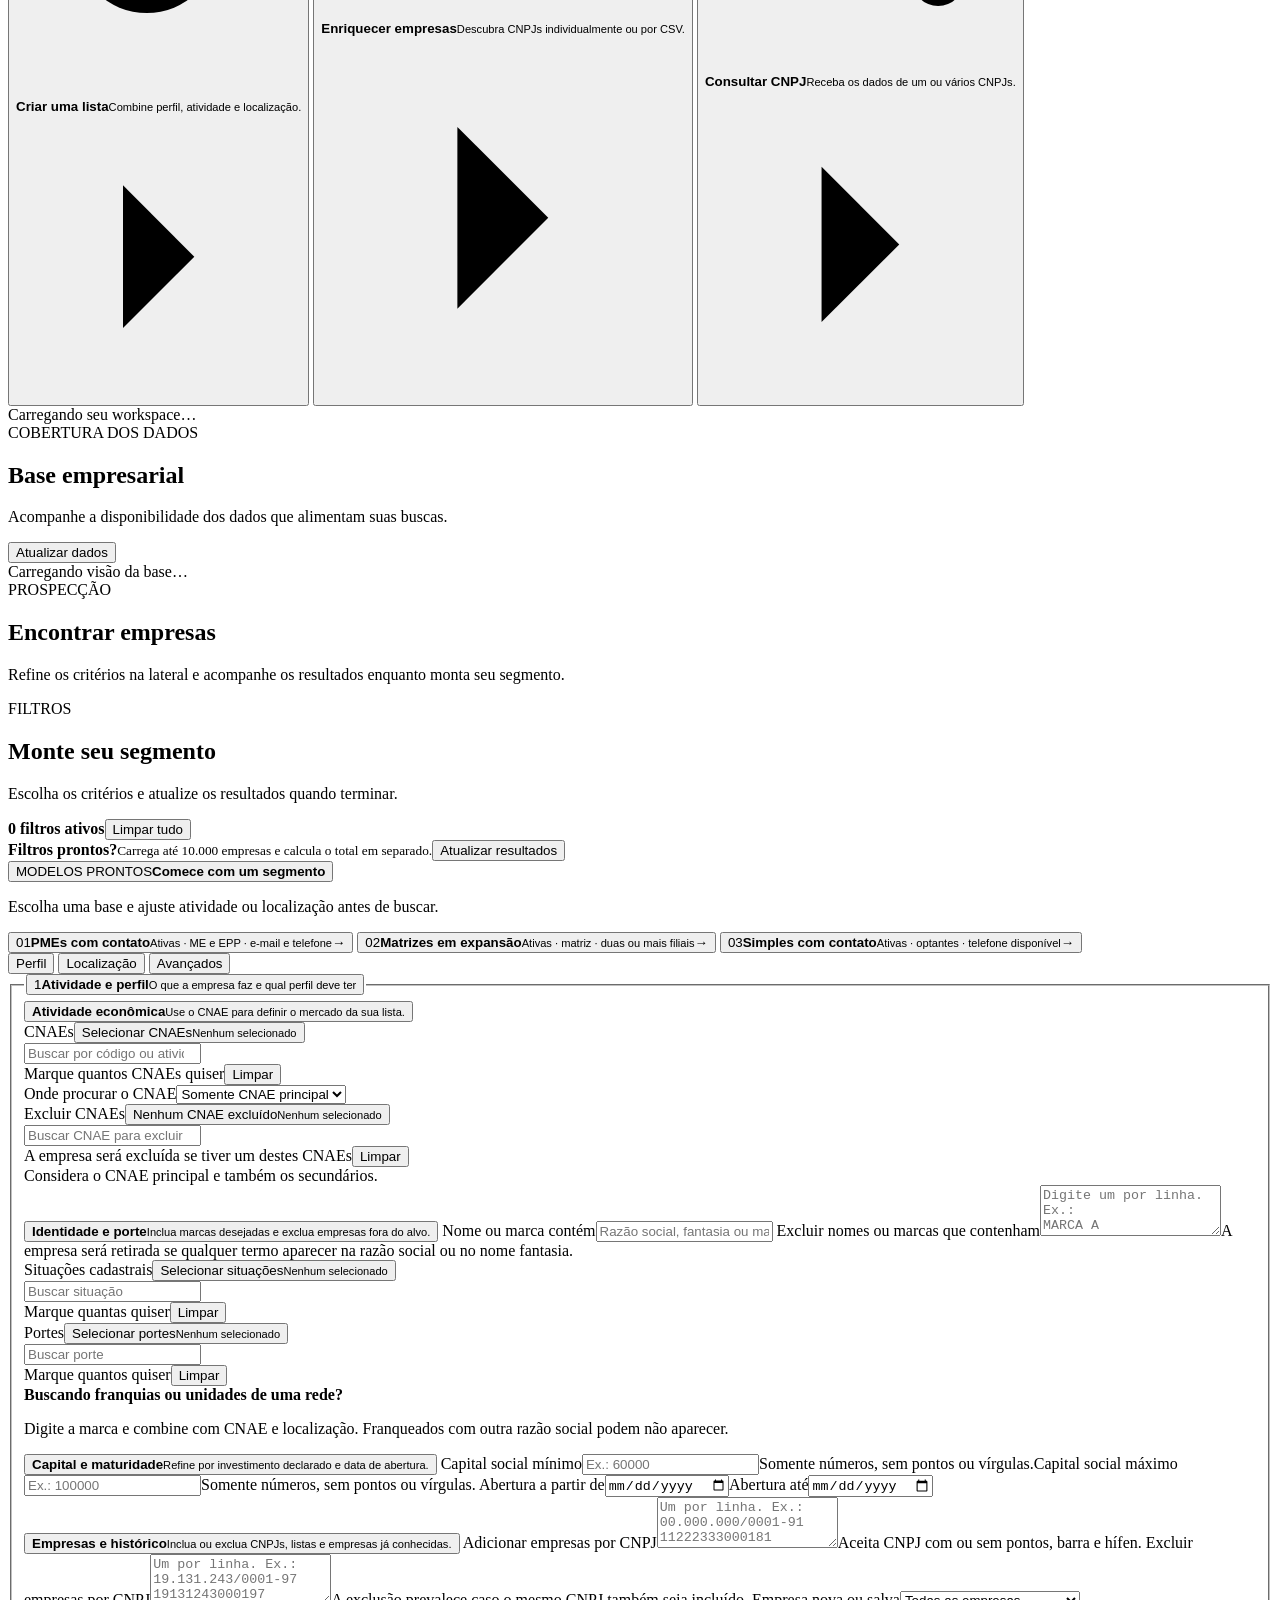
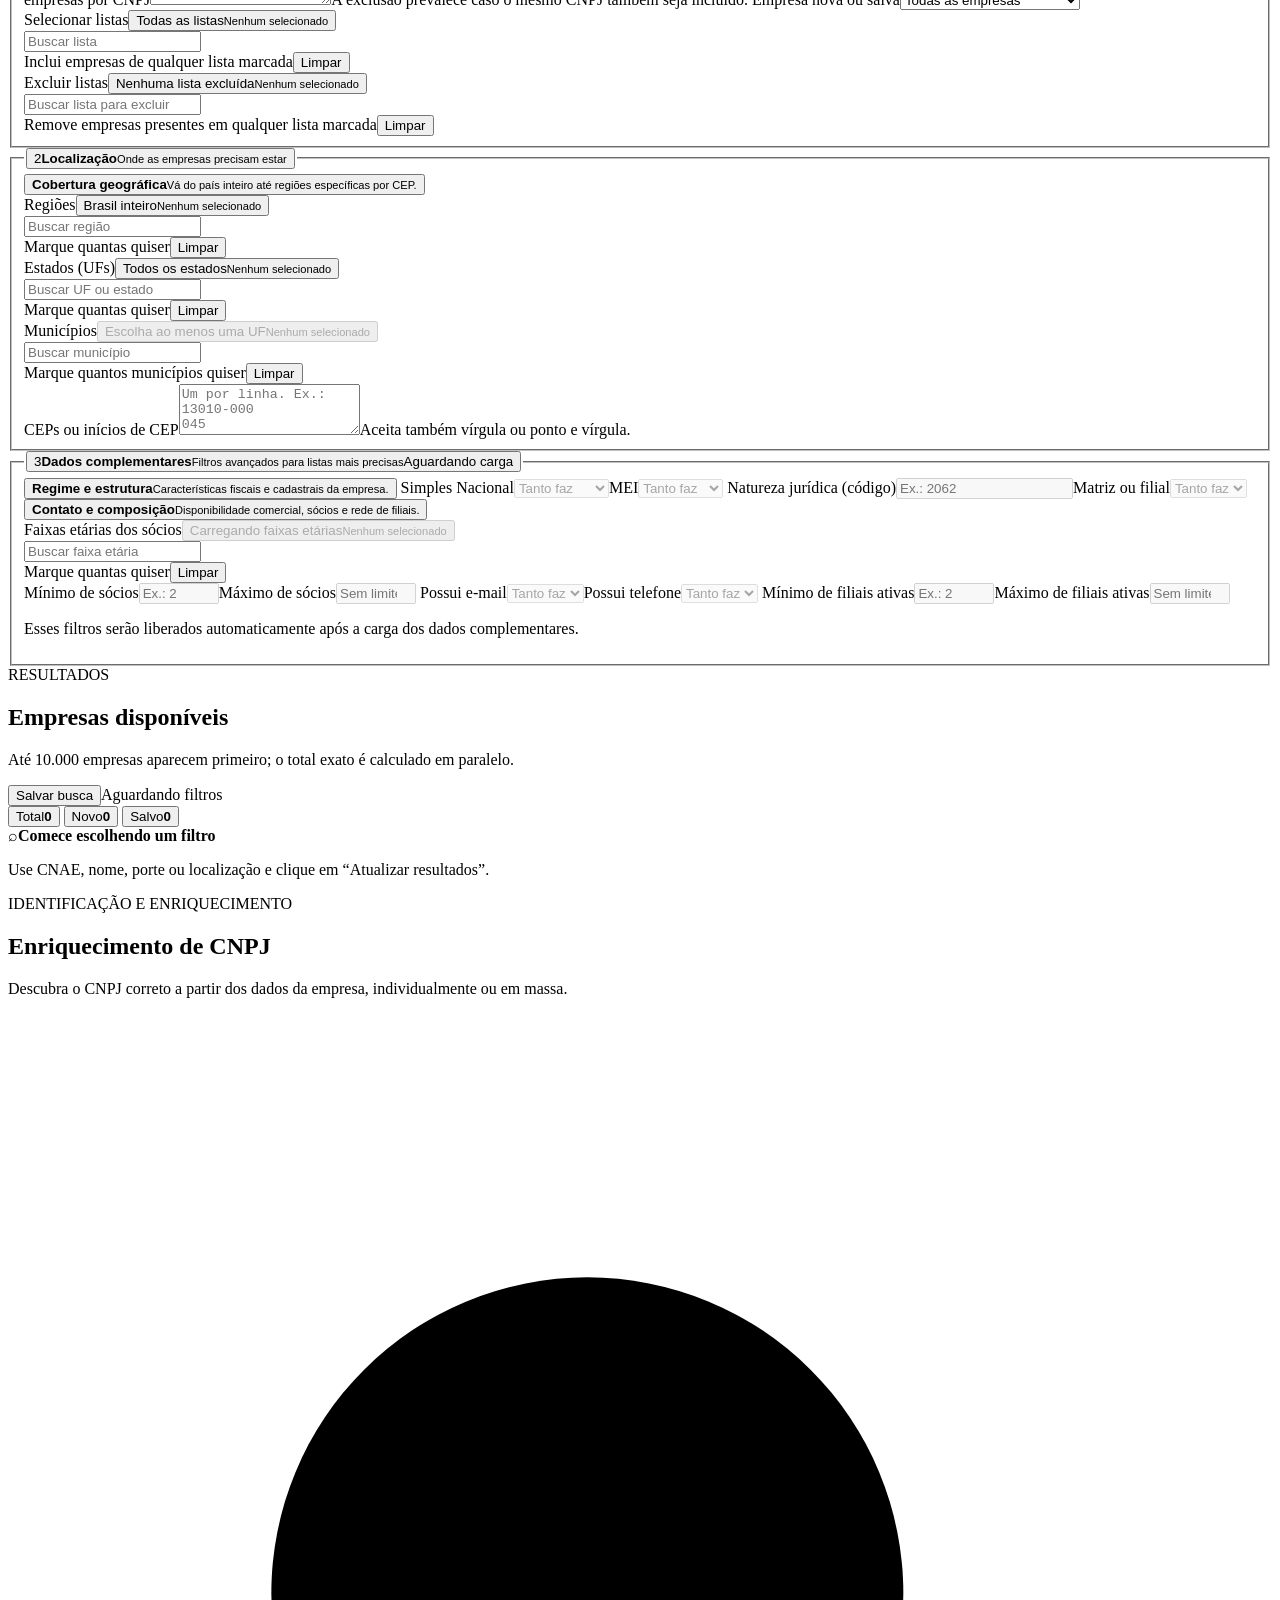
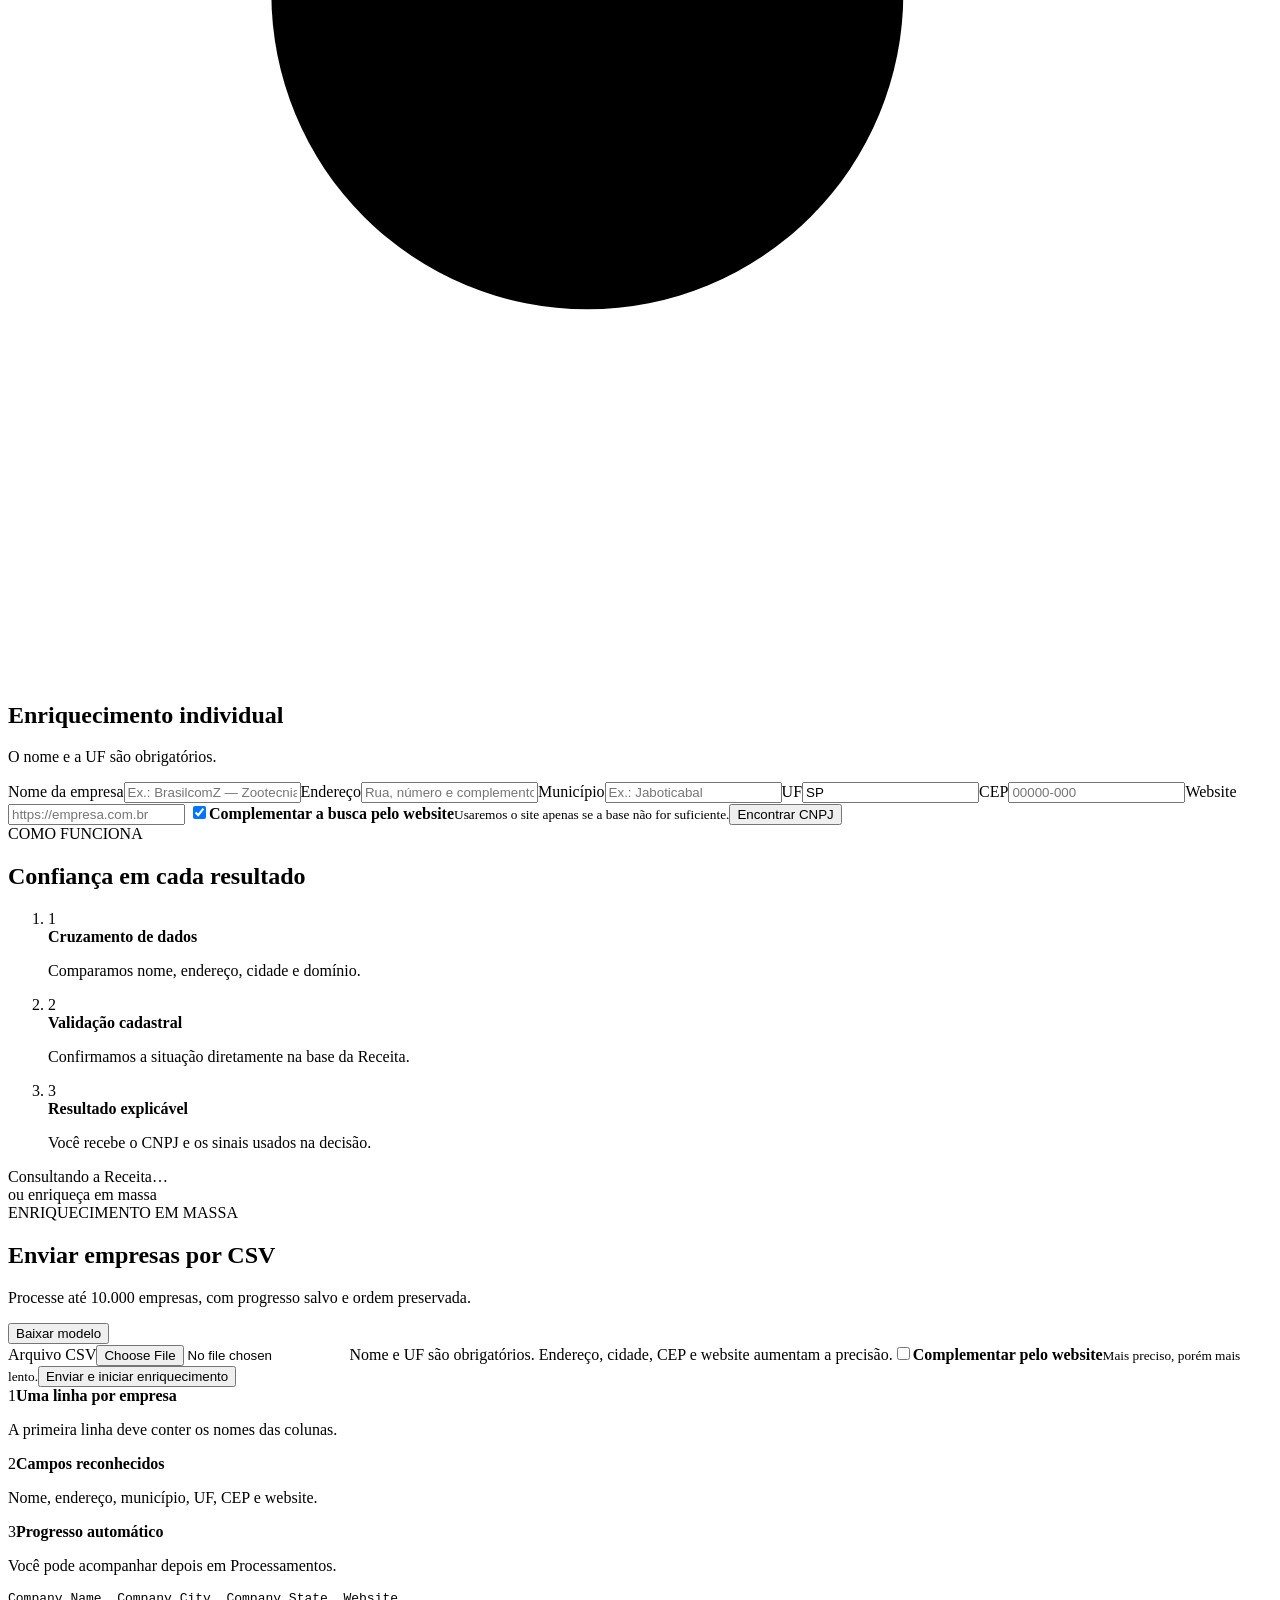
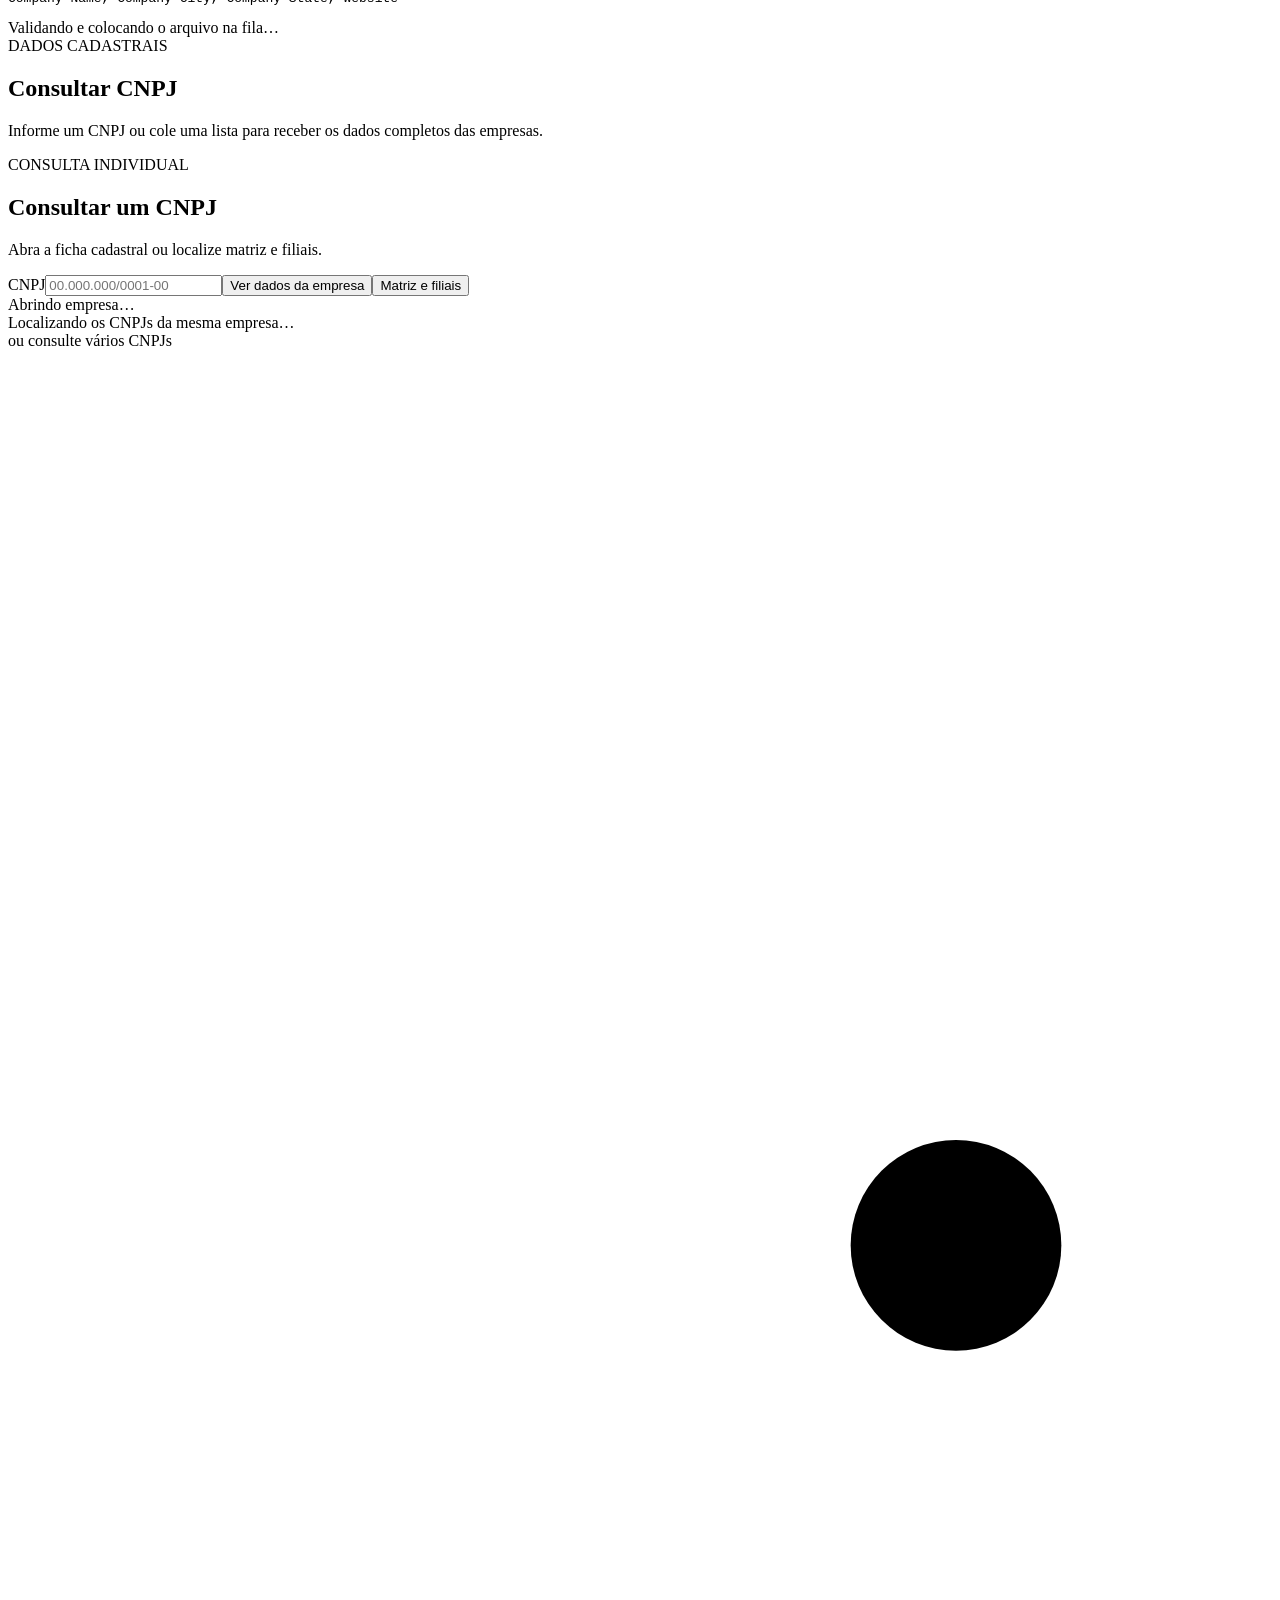
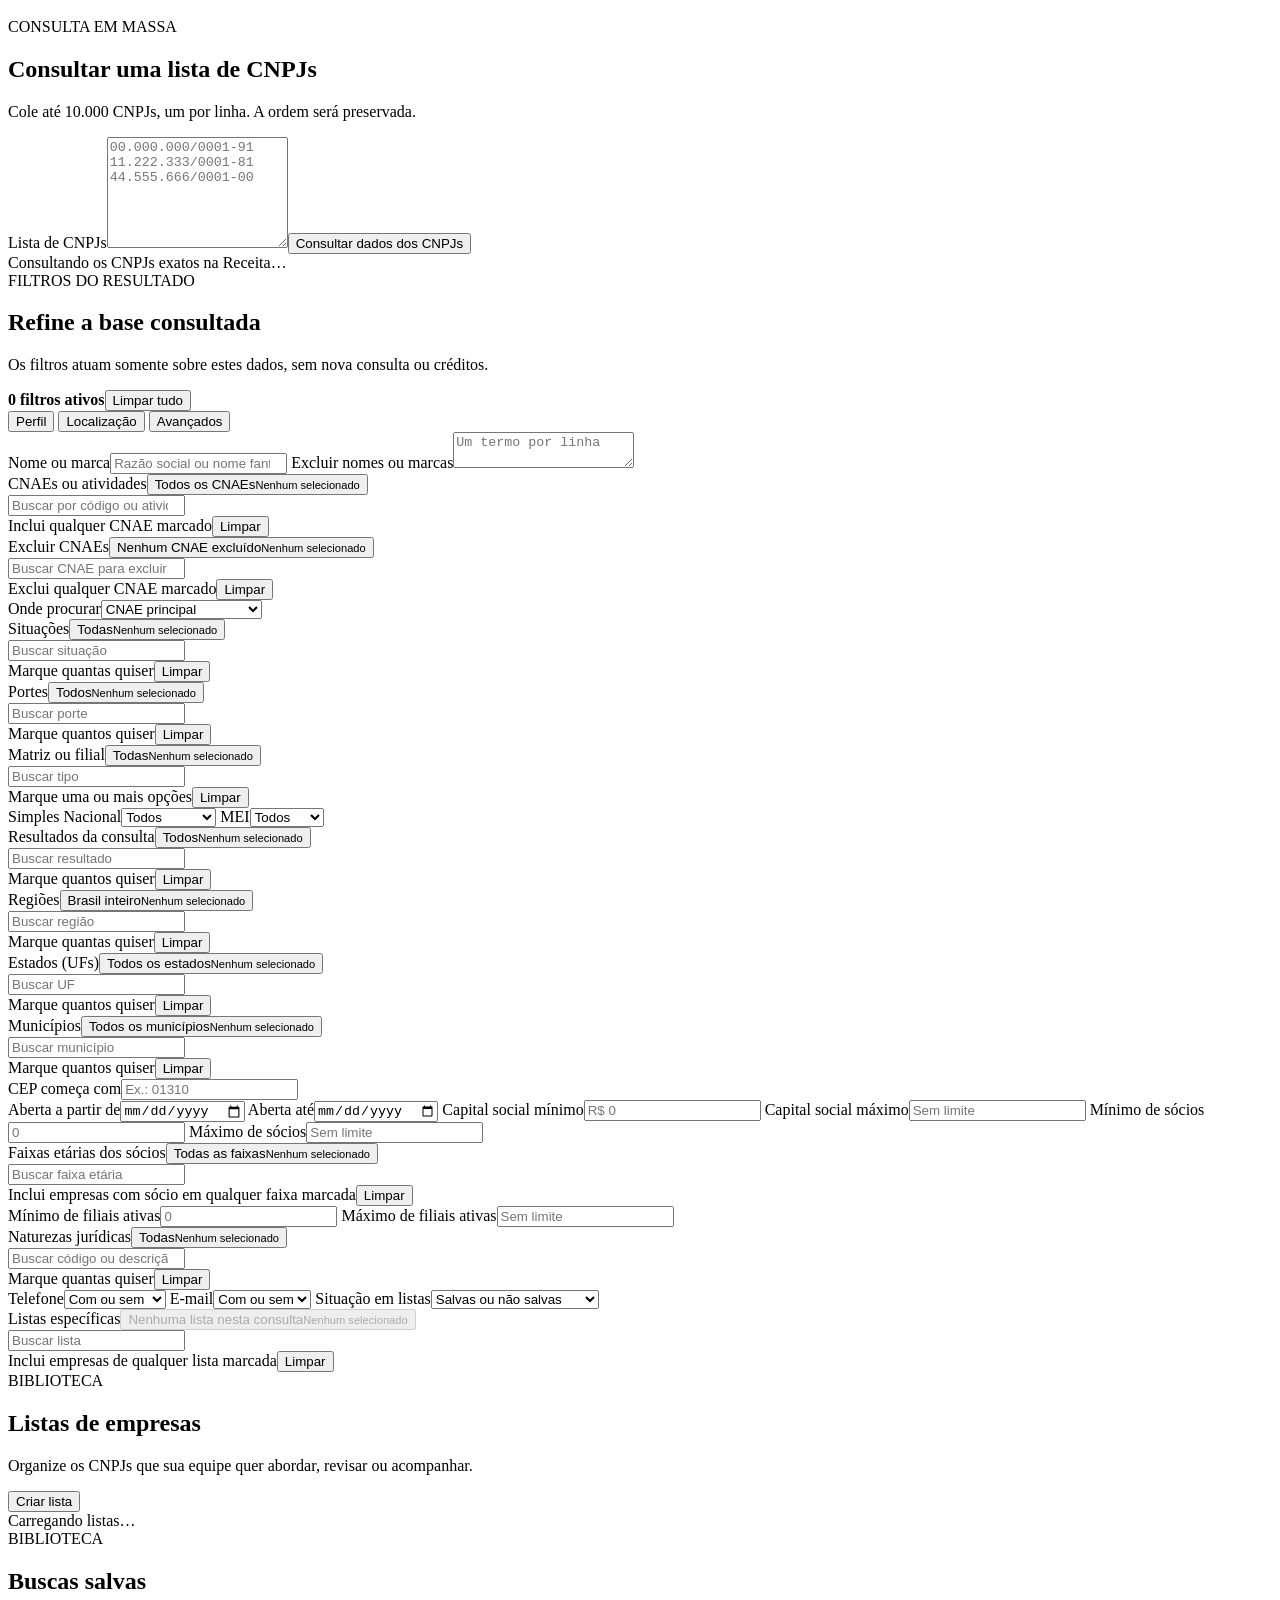
==== commit 8af23eeb: "fix: tornar busca de empresas direta e resiliente" ====
--- a/service/static/index.html
+++ b/service/static/index.html
@@ -17,7 +17,7 @@
       }
     } catch (_) {}
   </script>
-  <link rel="stylesheet" href="/static/styles.css?v=20260923-simplified-search-1">
+  <link rel="stylesheet" href="/static/styles.css?v=20260923-direct-search-1">
 </head>
 <body>
   <a class="skip-link" href="#app-content">Ir para o conteúdo</a>
@@ -127,10 +127,10 @@
           <div class="search-workbench">
           <form id="company-search-form" class="search-form" aria-label="Filtros da busca de empresas">
             <div class="filter-form-header">
-              <div><span class="eyebrow">FILTROS</span><h2>Monte seu segmento</h2><p>Uma prévia leve atualiza enquanto você preenche.</p></div>
+              <div><span class="eyebrow">FILTROS</span><h2>Monte seu segmento</h2><p>Escolha os critérios e atualize os resultados quando terminar.</p></div>
               <div class="filter-form-header-actions"><strong id="active-filter-count">0 filtros ativos</strong><button id="clear-company-filters" type="button">Limpar tudo</button></div>
             </div>
-            <div class="search-run-panel"><span><strong>Filtros prontos?</strong><small>Carregue o recorte completo uma única vez.</small></span><button id="run-company-search" type="submit">Carregar até 10.000</button></div>
+            <div class="search-run-panel"><span><strong>Filtros prontos?</strong><small>Carrega até 10.000 empresas e calcula o total em separado.</small></span><button id="run-company-search" type="submit">Atualizar resultados</button></div>
             <section id="search-templates" class="search-templates is-collapsed" aria-labelledby="search-templates-title">
               <button class="search-templates-heading" type="button" data-search-templates-toggle aria-expanded="false"><span><span class="eyebrow">MODELOS PRONTOS</span><strong id="search-templates-title">Comece com um segmento</strong></span><i class="search-templates-chevron" aria-hidden="true"></i></button>
               <p class="search-templates-description">Escolha uma base e ajuste atividade ou localização antes de buscar.</p>
@@ -209,14 +209,14 @@
             </fieldset>
           </form>
           <section class="search-preview-column" aria-label="Empresas encontradas">
-            <header class="search-preview-header"><div><span class="eyebrow">RESULTADOS AO VIVO</span><h2>Empresas disponíveis</h2><p>A prévia carrega até 500 empresas; confirme para carregar até 10.000.</p></div><div class="search-preview-header-actions"><button id="save-current-search" class="secondary compact" data-capability="manage-library" type="button">Salvar busca</button><span id="search-preview-status" class="preview-status"><i aria-hidden="true"></i>Aguardando filtros</span></div></header>
+            <header class="search-preview-header"><div><span class="eyebrow">RESULTADOS</span><h2>Empresas disponíveis</h2><p>Até 10.000 empresas aparecem primeiro; o total exato é calculado em paralelo.</p></div><div class="search-preview-header-actions"><button id="save-current-search" class="secondary compact" data-capability="manage-library" type="button">Salvar busca</button><span id="search-preview-status" class="preview-status"><i aria-hidden="true"></i>Aguardando filtros</span></div></header>
             <nav id="search-result-tabs" class="search-result-tabs" aria-label="Separar empresas encontradas">
               <button class="active" type="button" data-search-view="total" aria-pressed="true"><span>Total</span><strong data-search-view-count="total">0</strong></button>
               <button type="button" data-search-view="new" aria-pressed="false"><span>Novo</span><strong data-search-view-count="new">0</strong></button>
               <button type="button" data-search-view="saved" aria-pressed="false"><span>Salvo</span><strong data-search-view-count="saved">0</strong></button>
             </nav>
             <section id="search-loading" class="search-progress hidden" role="status" aria-live="polite"></section>
-            <section id="search-result" class="search-result-panel"><div class="search-preview-empty"><span aria-hidden="true">⌕</span><strong>Comece escolhendo um filtro</strong><p>Use CNAE, nome, porte ou localização. Uma prévia aparecerá automaticamente.</p></div></section>
+            <section id="search-result" class="search-result-panel"><div class="search-preview-empty"><span aria-hidden="true">⌕</span><strong>Comece escolhendo um filtro</strong><p>Use CNAE, nome, porte ou localização e clique em “Atualizar resultados”.</p></div></section>
           </section>
           </div>
         </section>
@@ -367,7 +367,7 @@
     </form>
   </dialog>
   <script src="/static/workspace.js?v=20260908-org-scope-1"></script>
-  <script src="/static/app.js?v=20260923-simplified-search-1"></script>
+  <script src="/static/app.js?v=20260923-direct-search-1"></script>
   <script src="/static/notifications.js?v=20260909-support-2"></script>
 </body>
 </html>
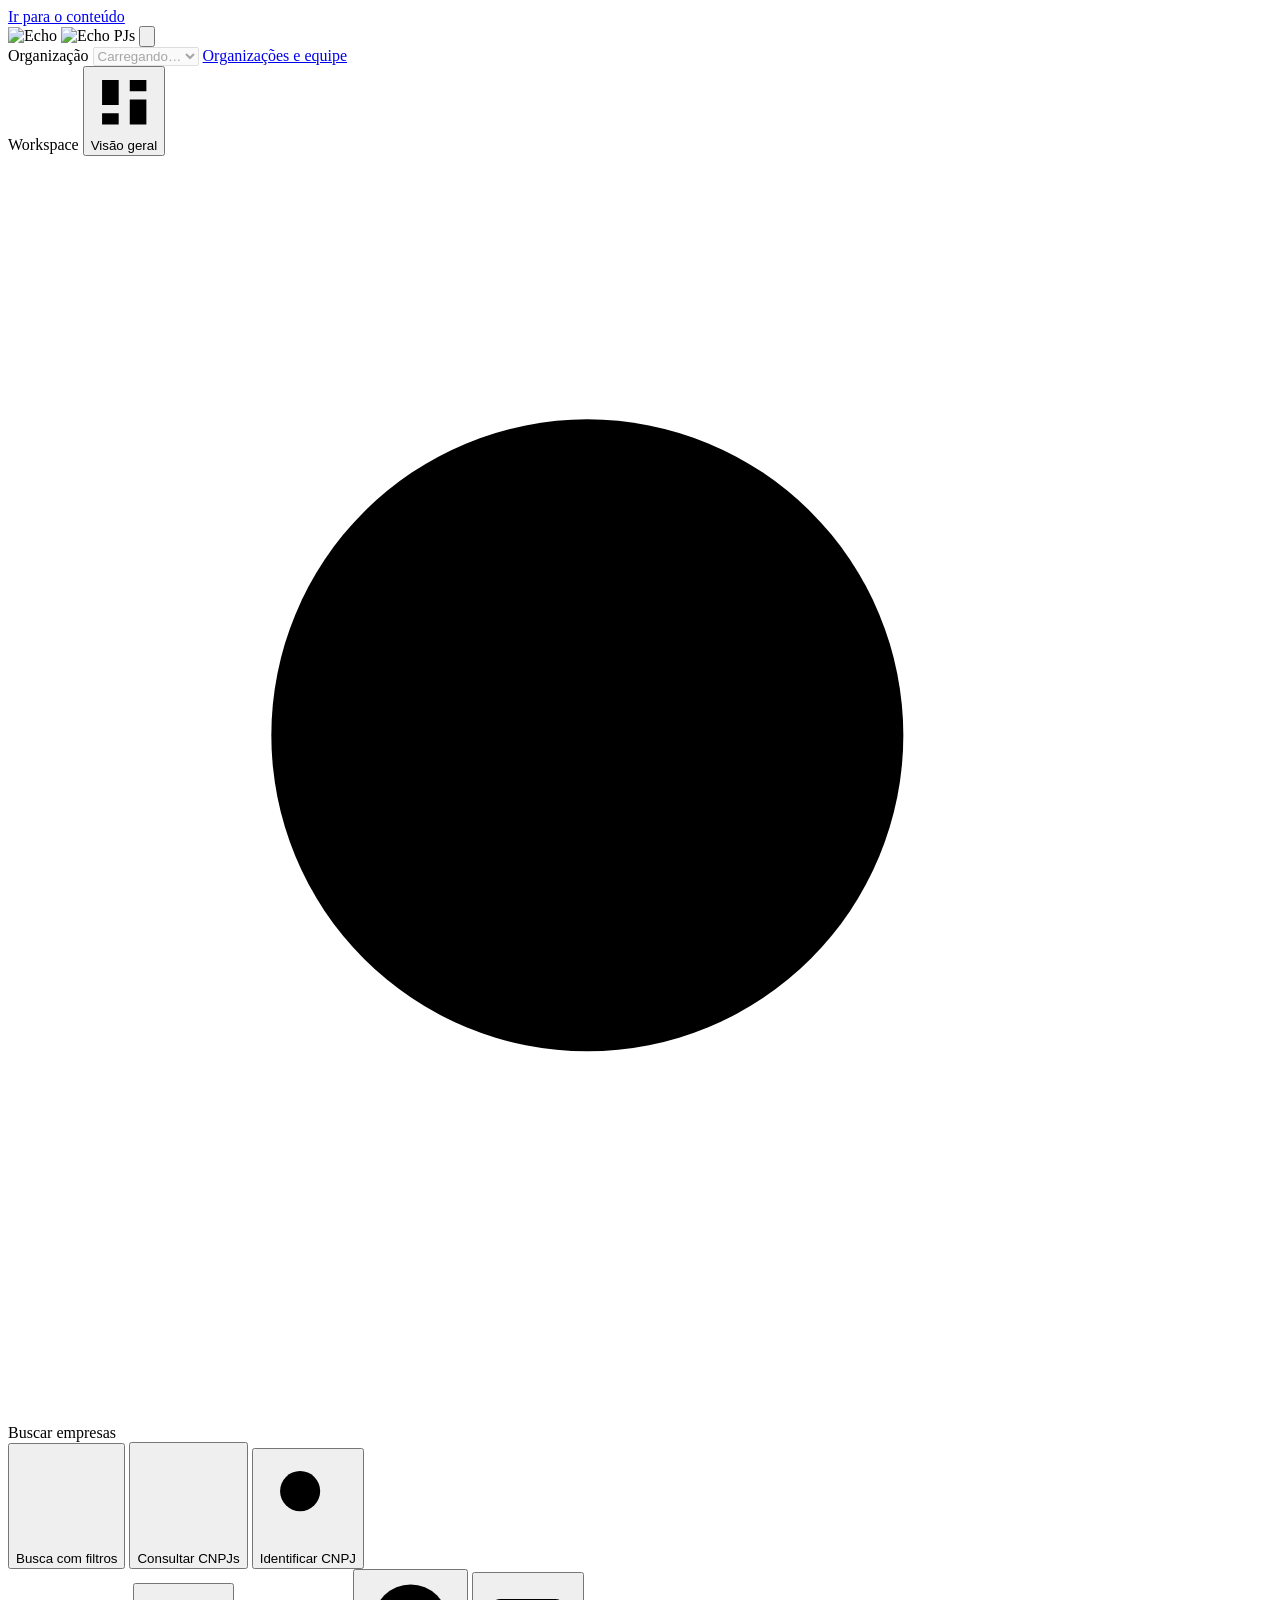
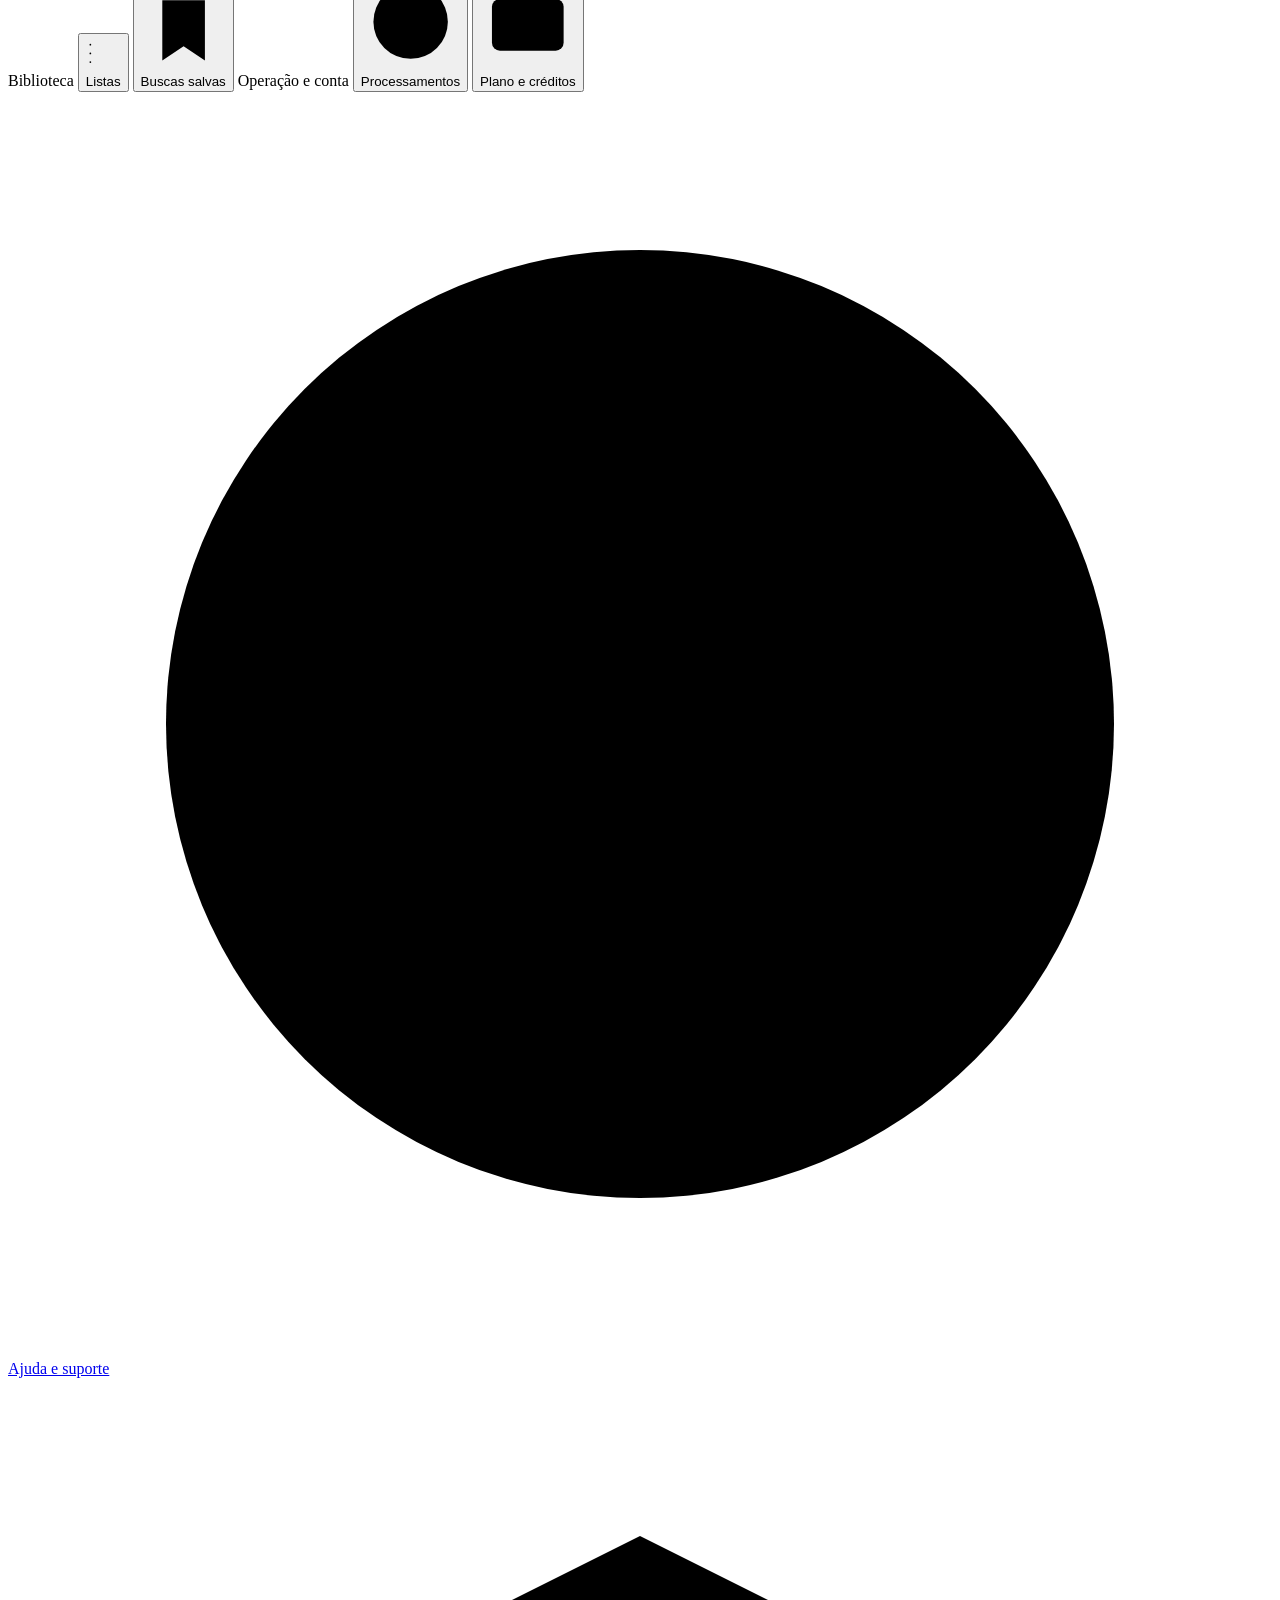
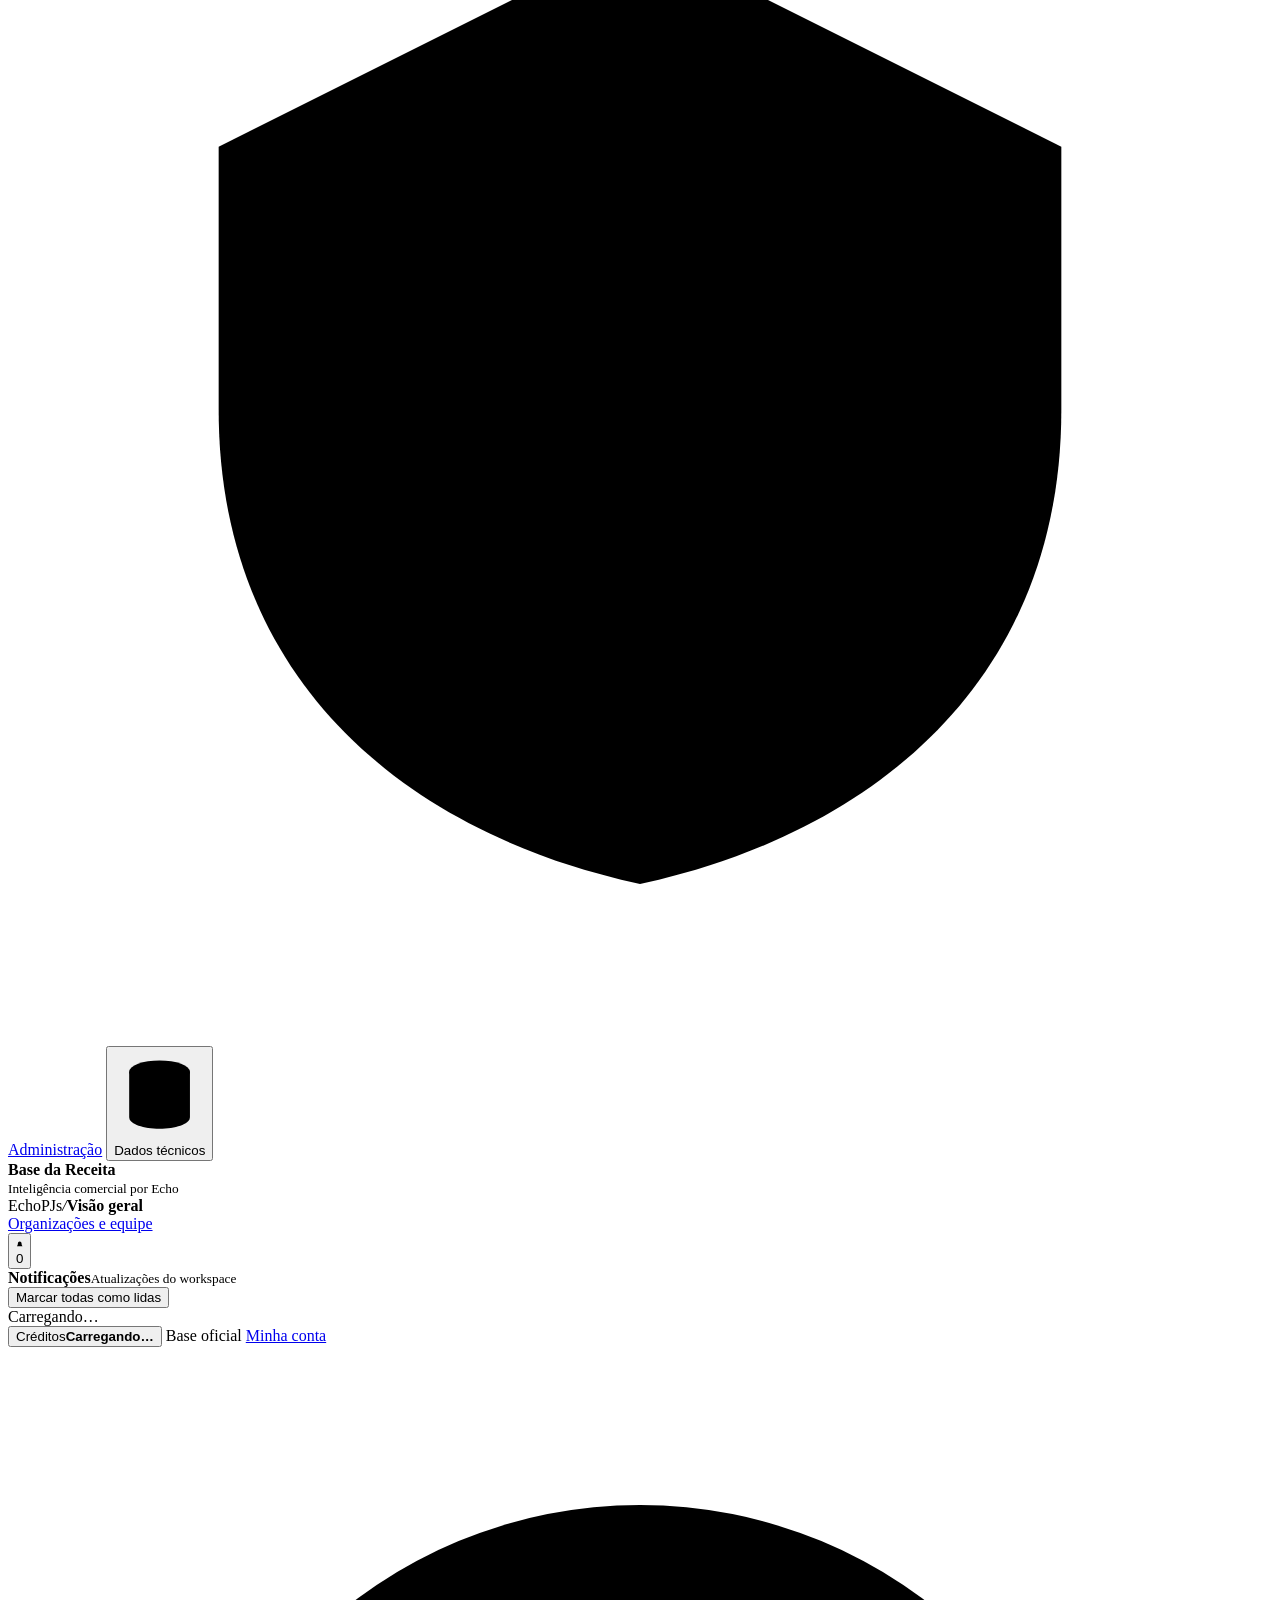
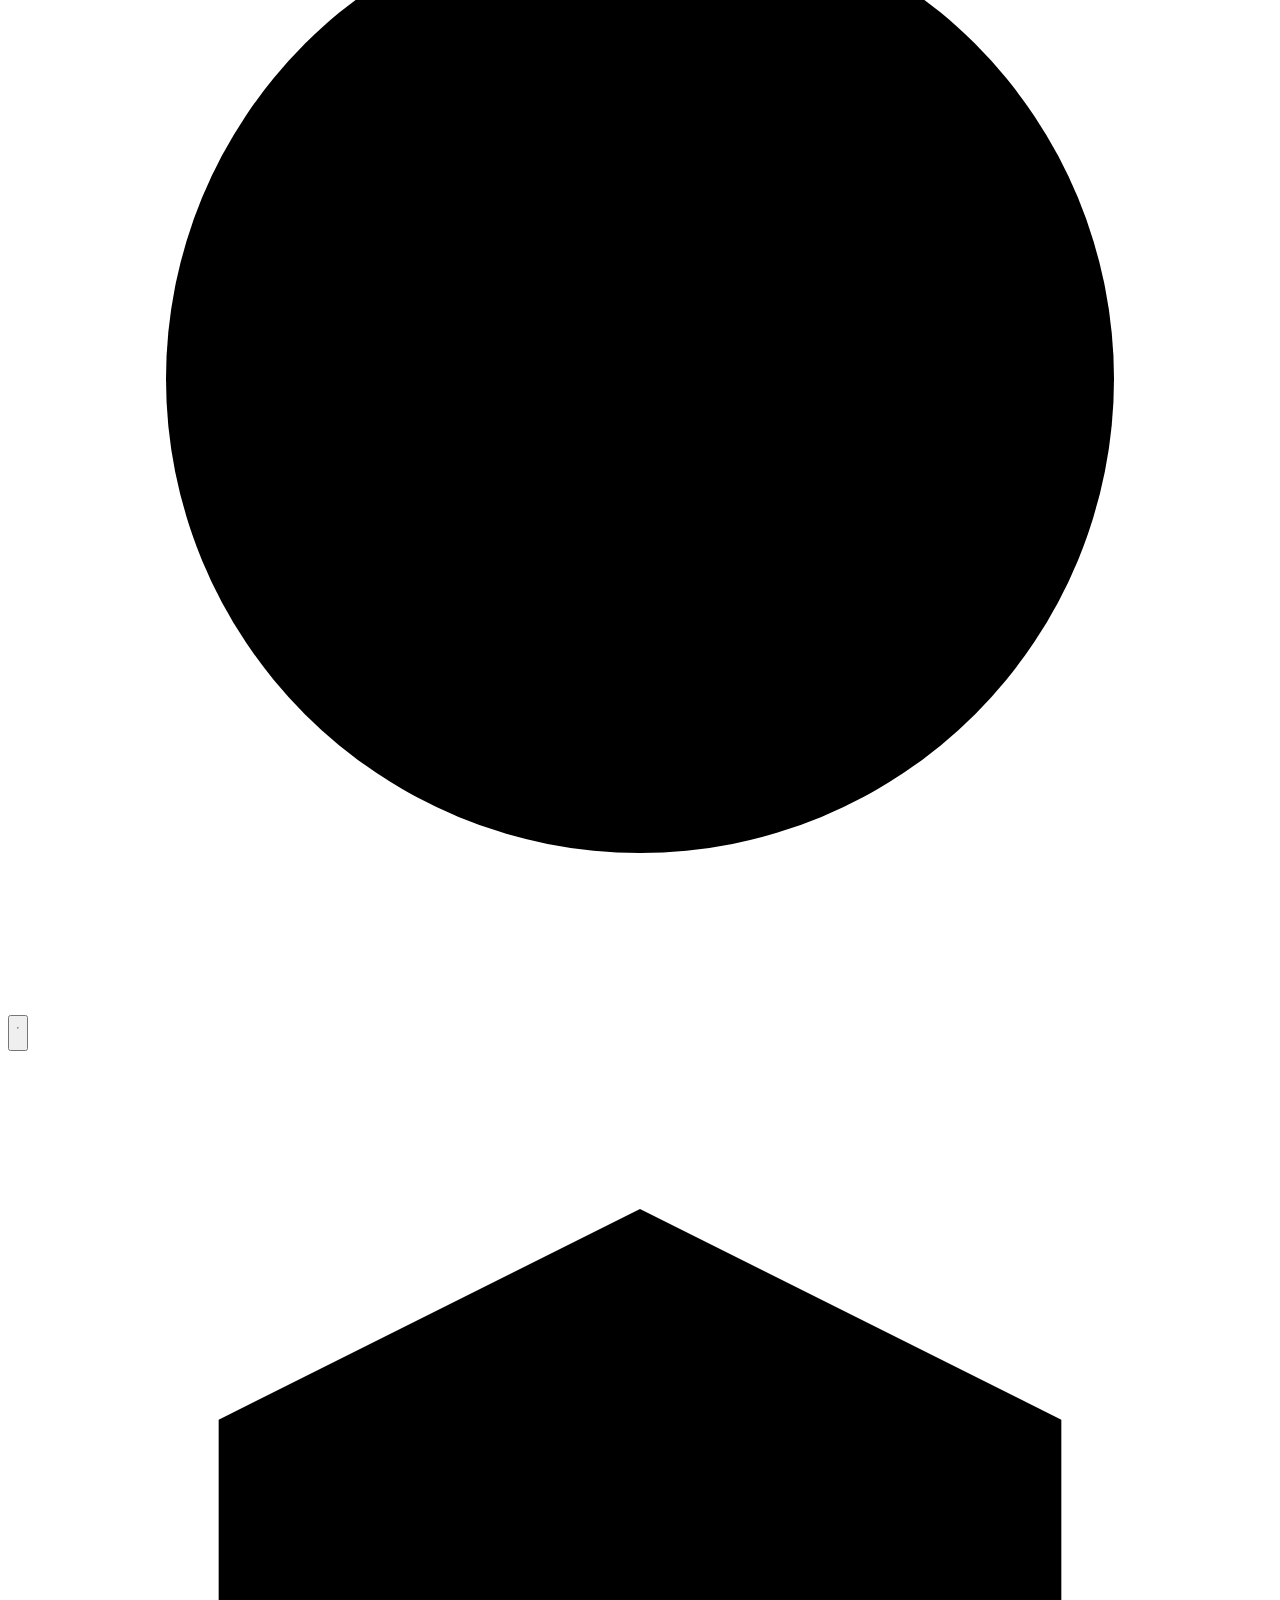
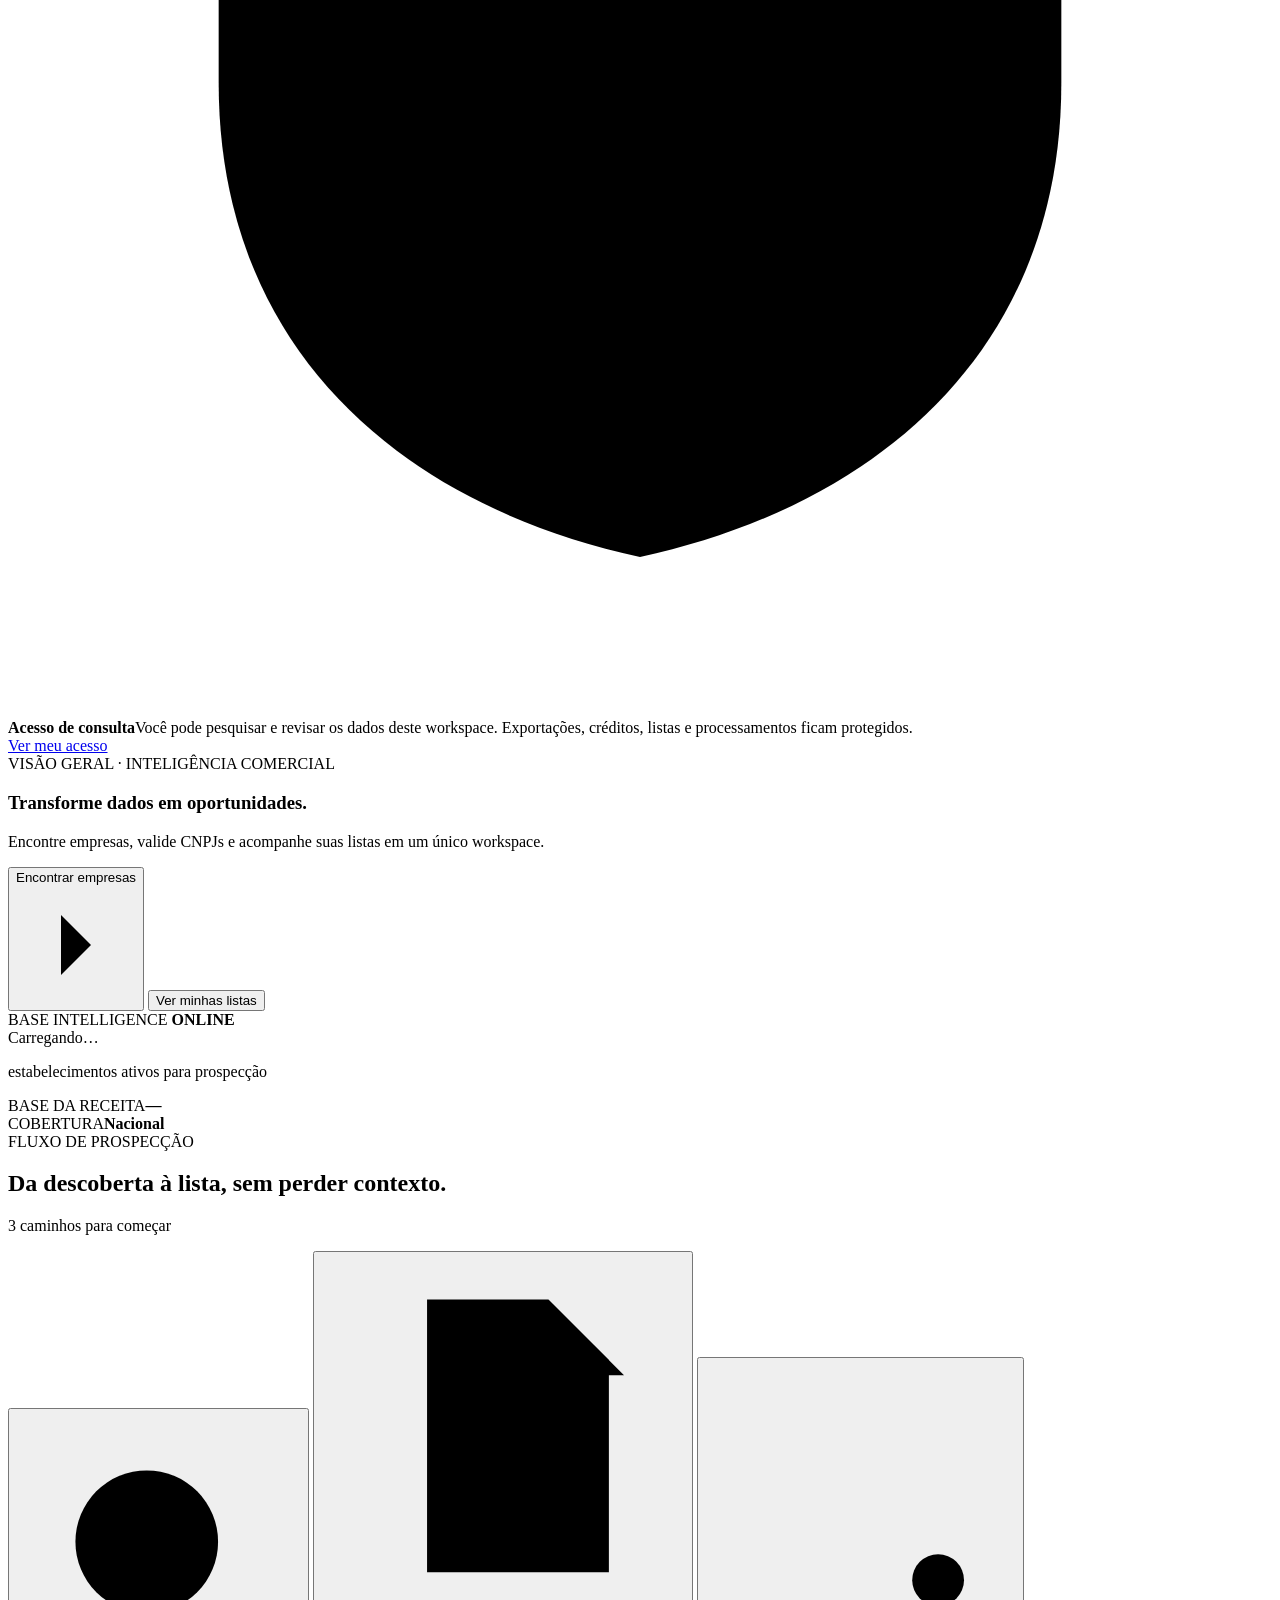
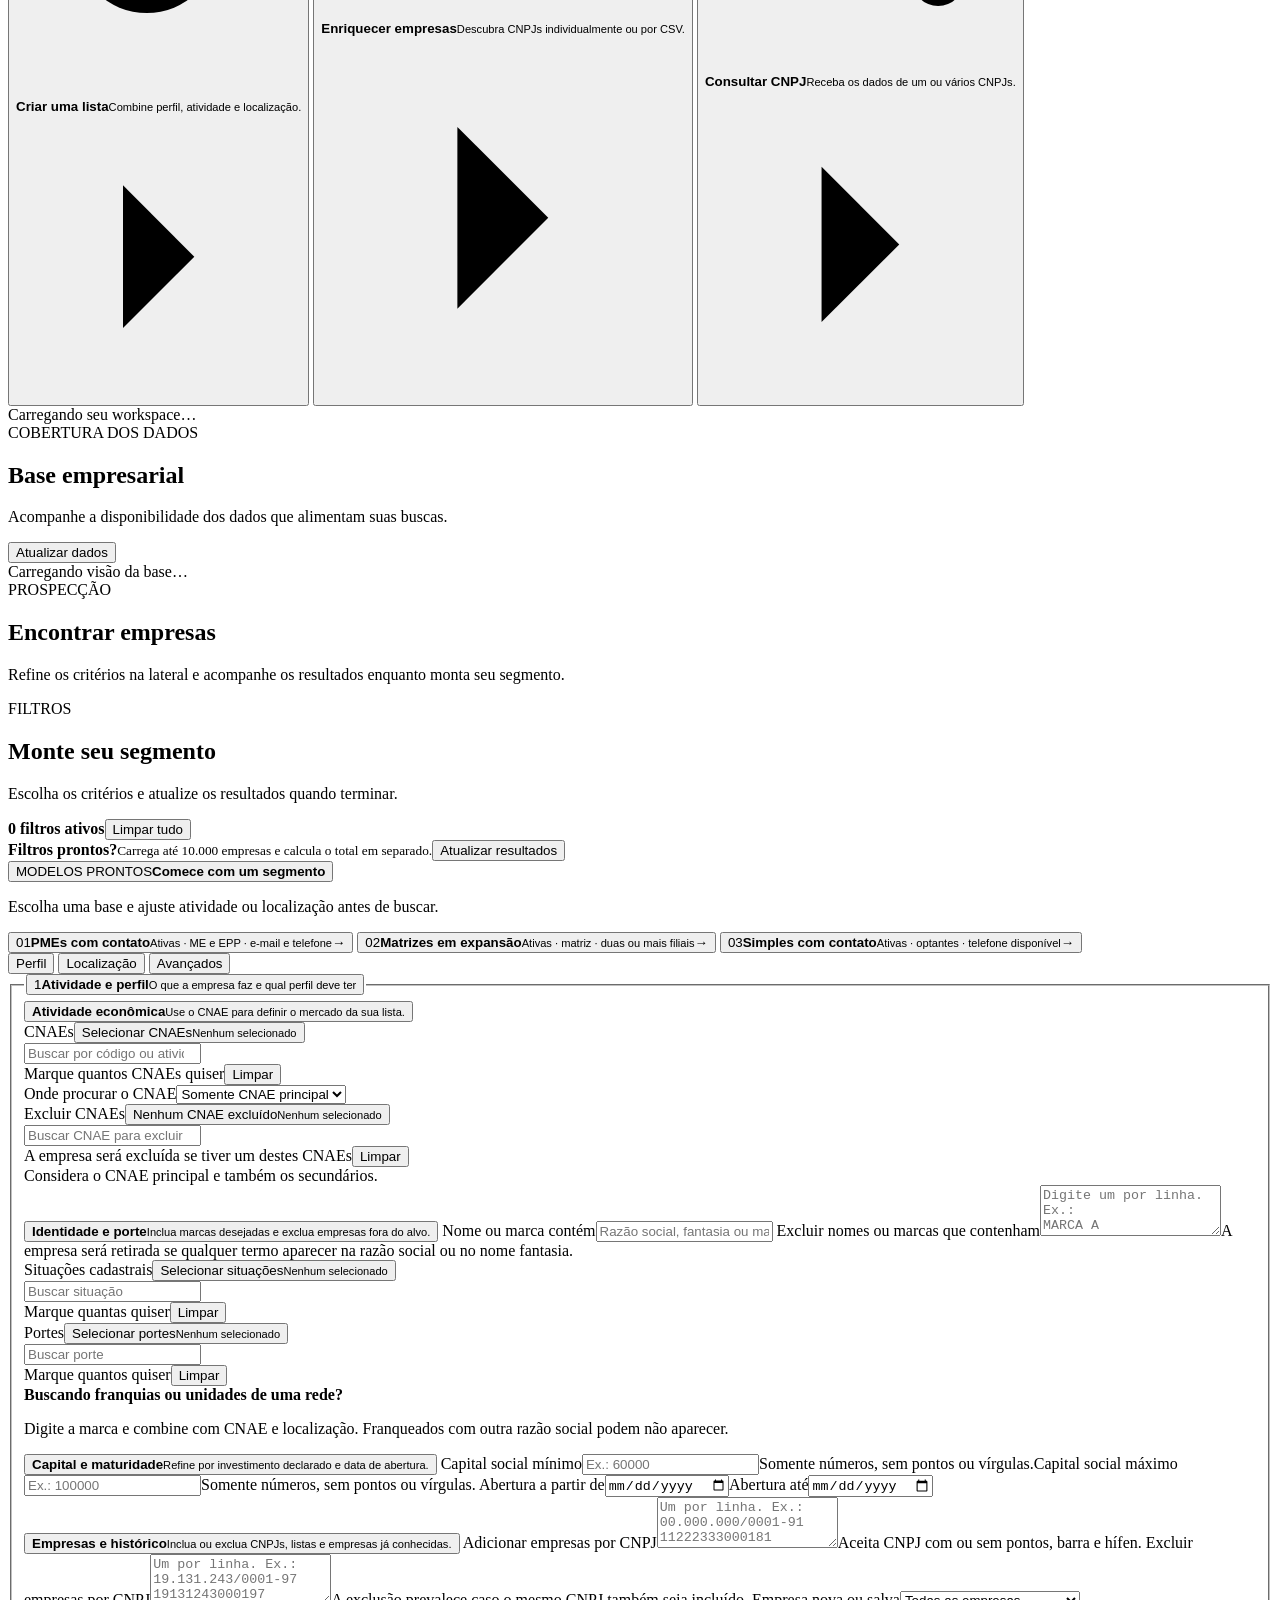
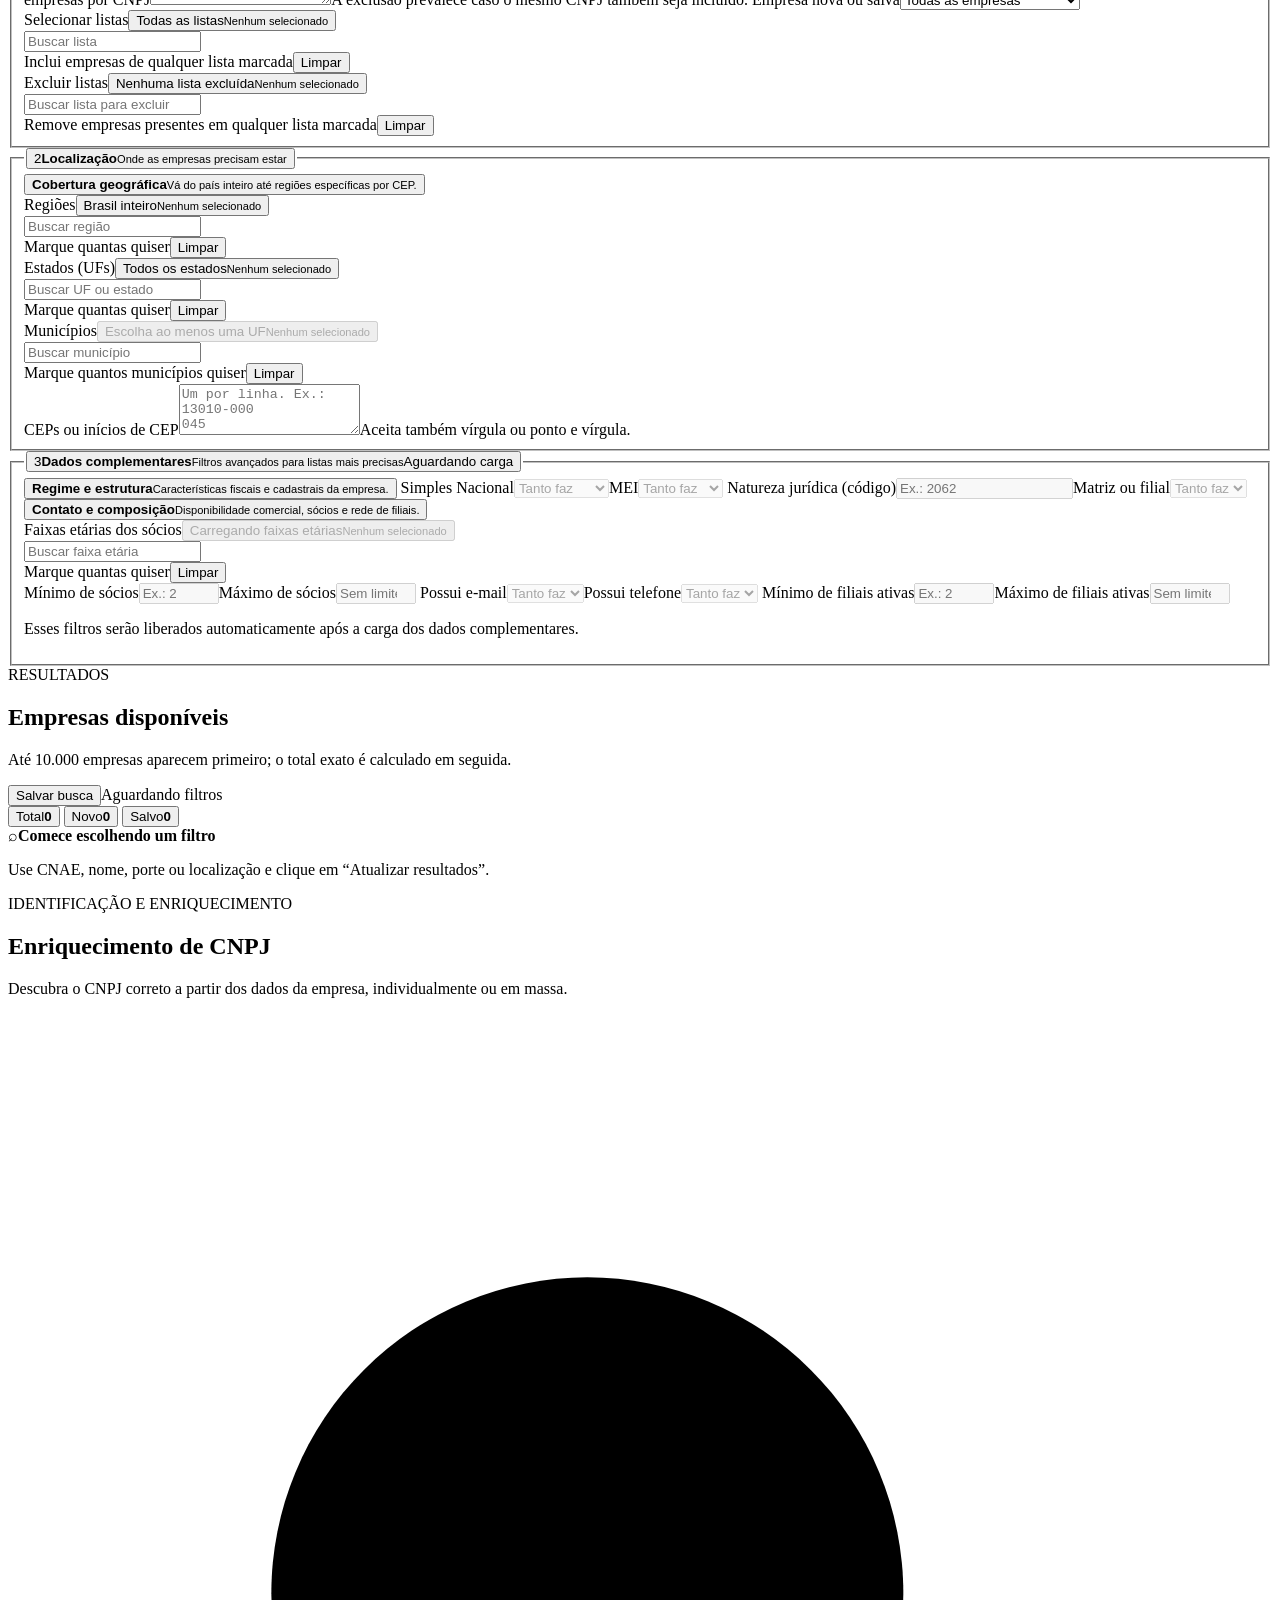
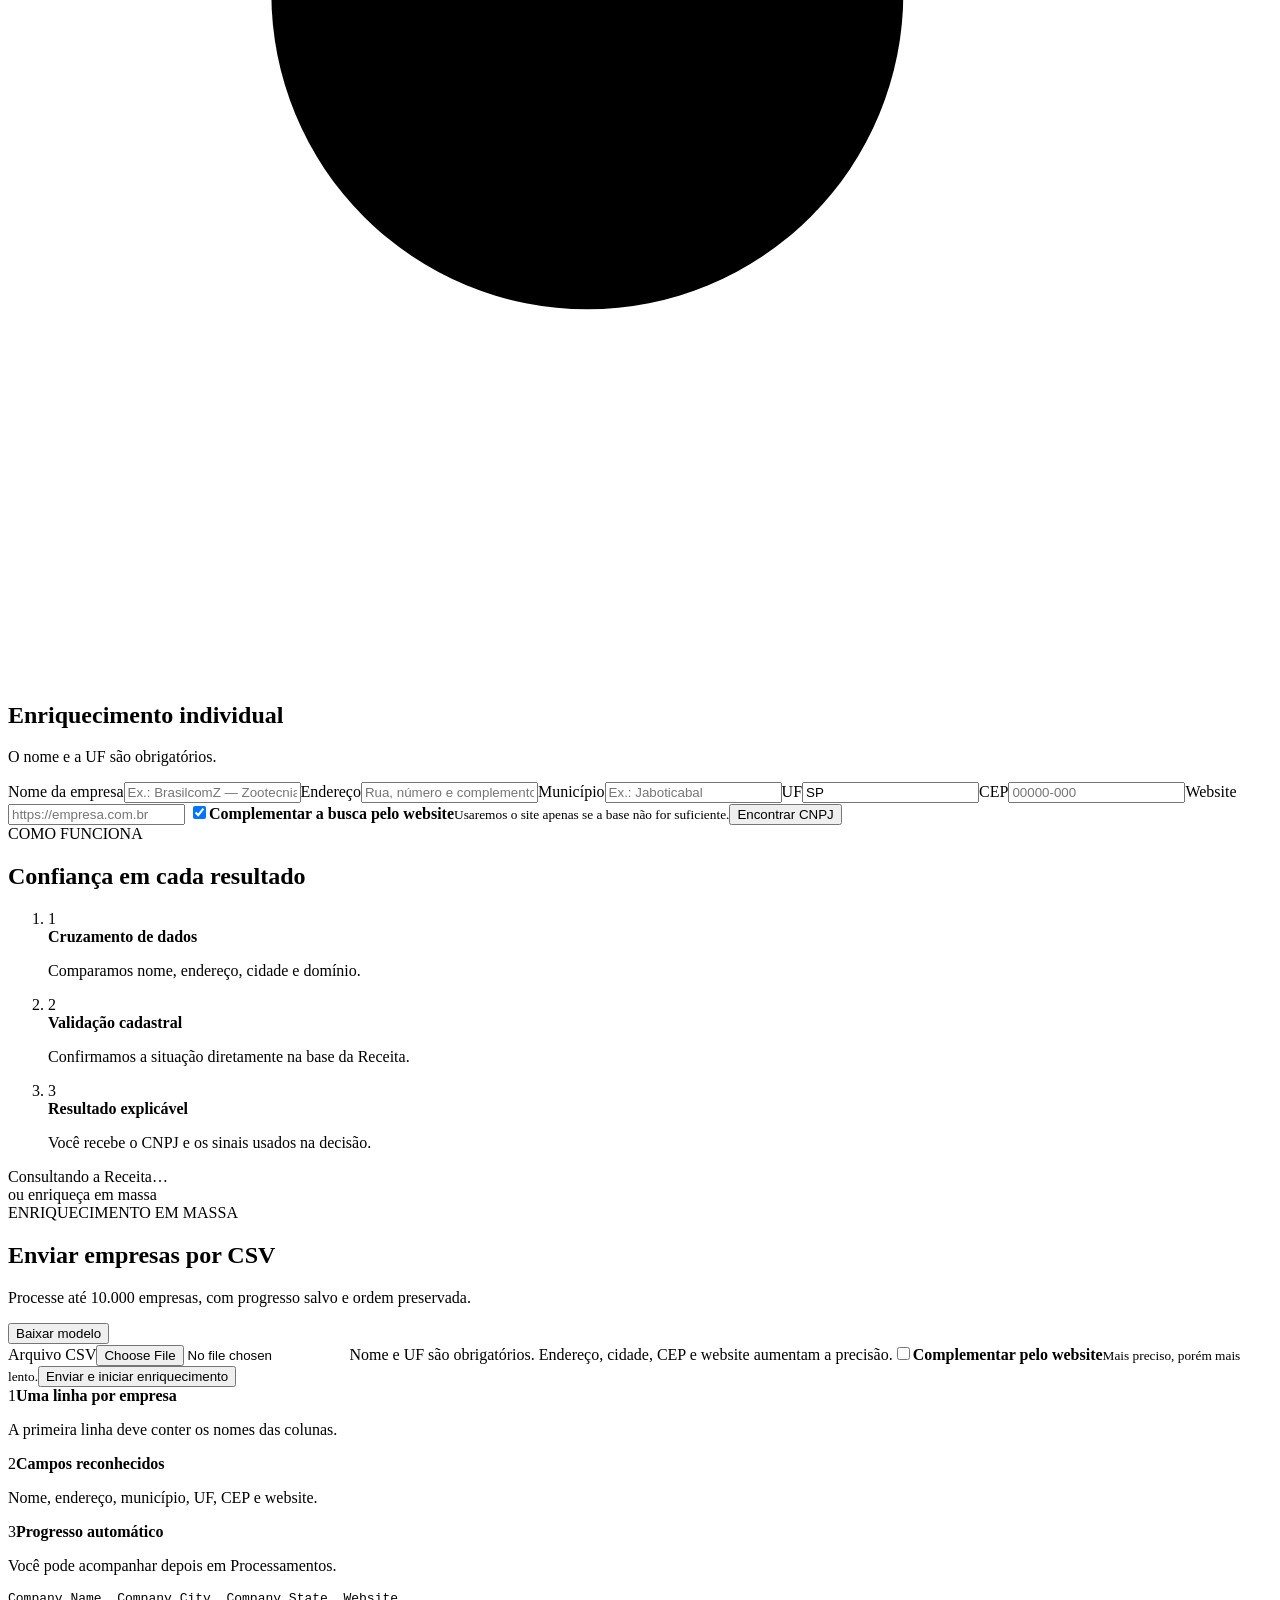
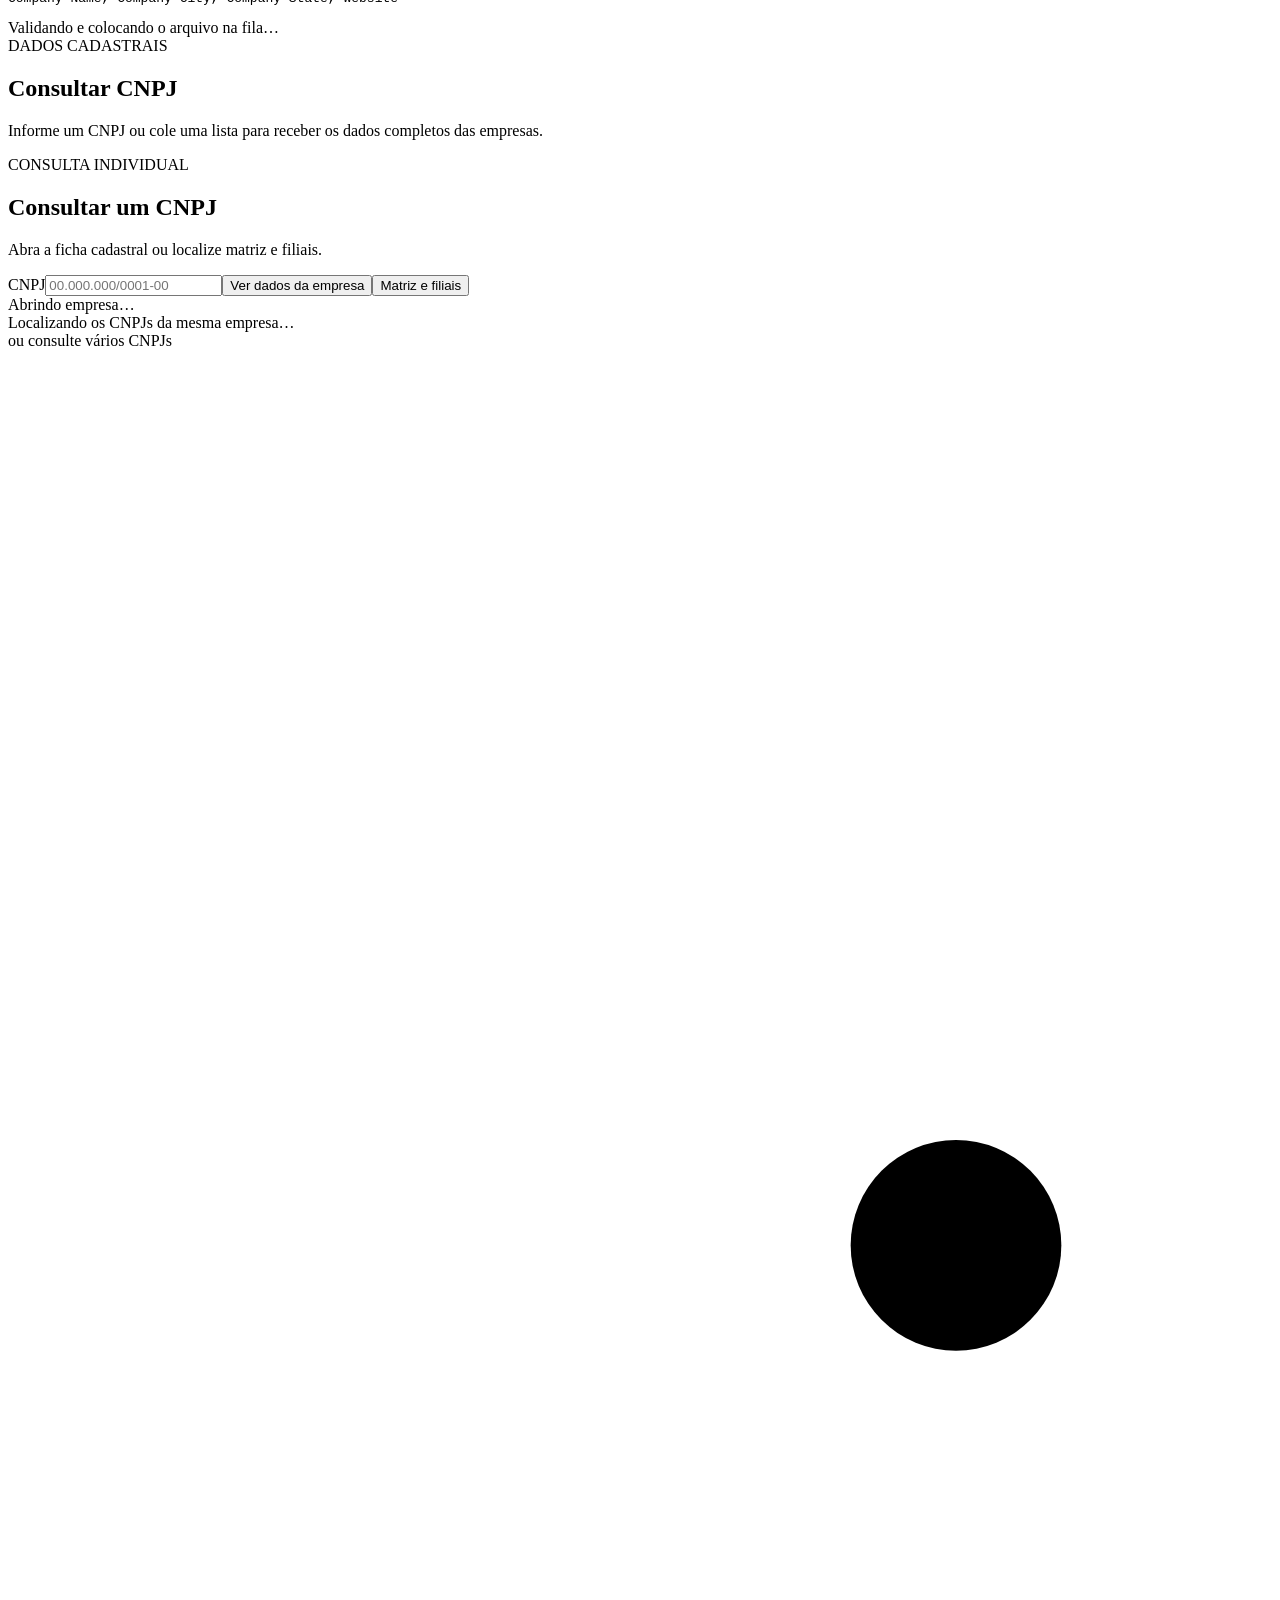
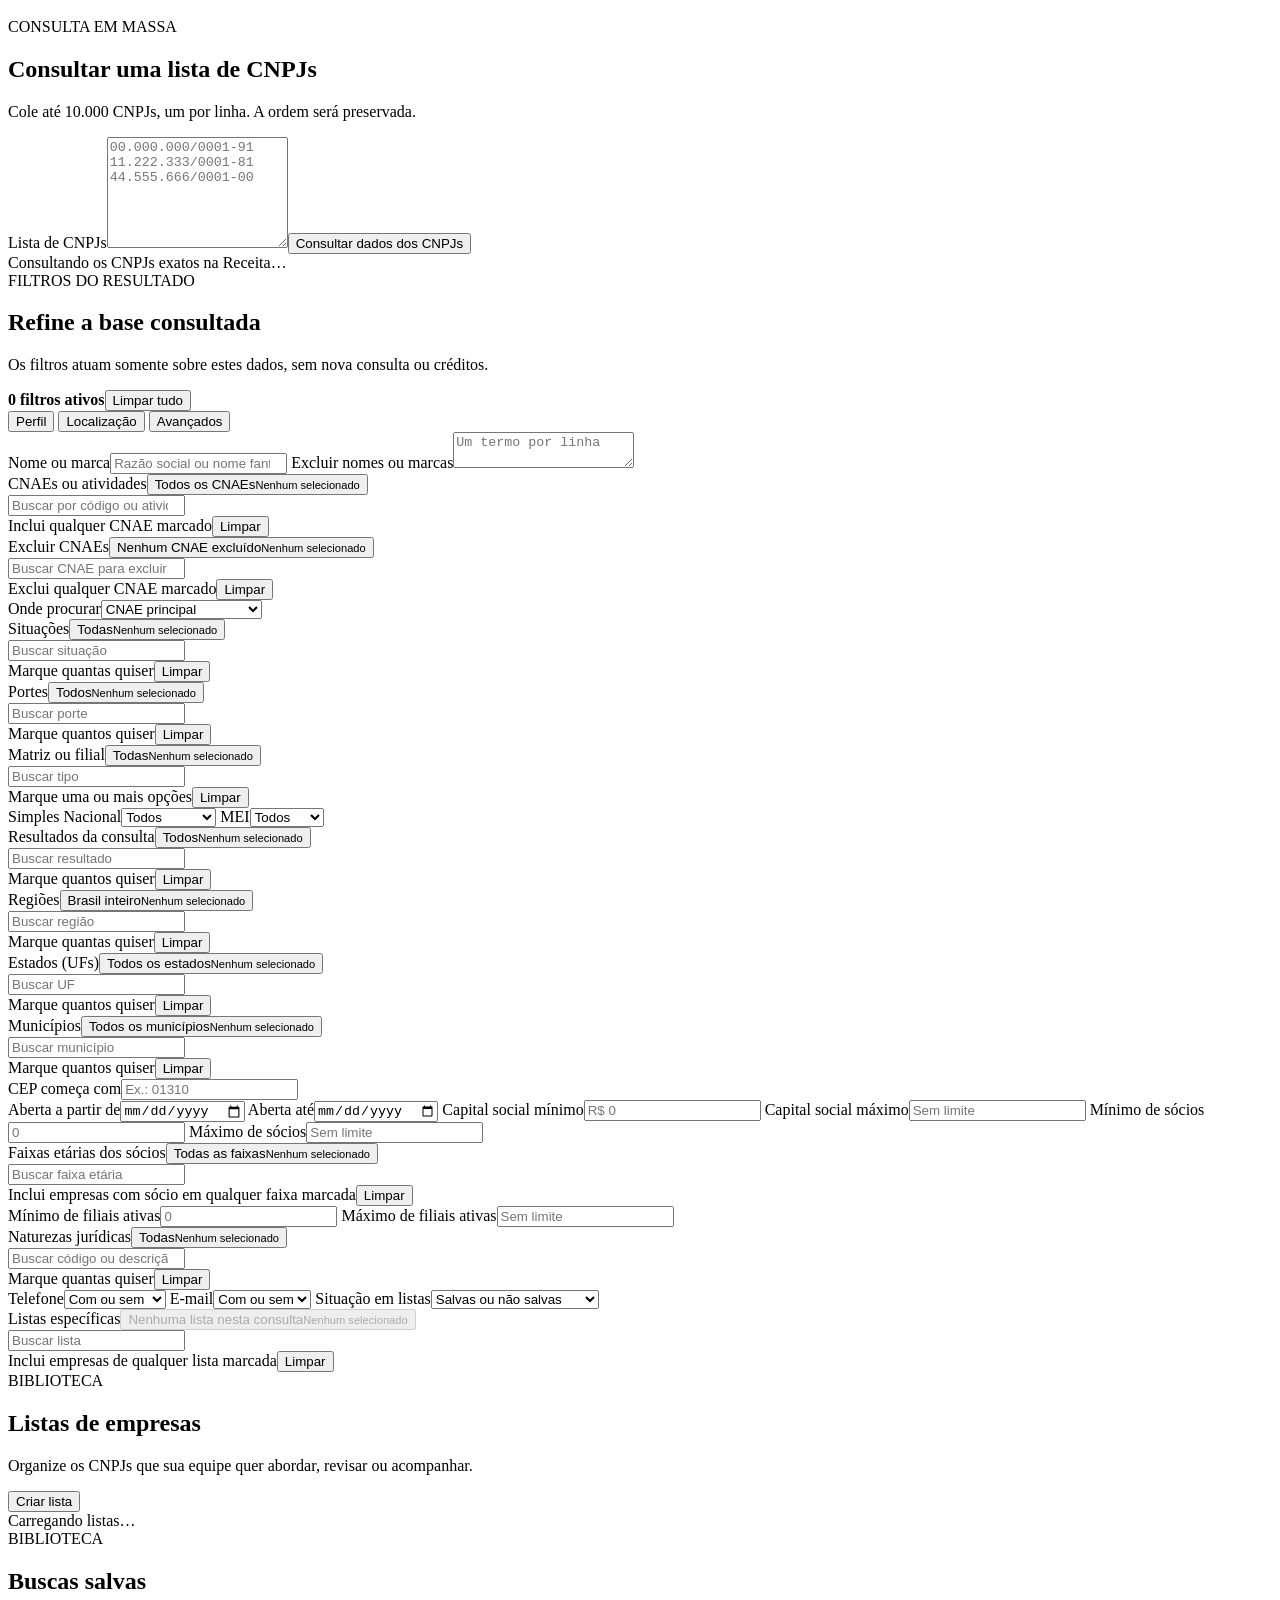
==== commit df6d5791: "feat: unificar base e fluxo de busca" ====
--- a/service/static/index.html
+++ b/service/static/index.html
@@ -17,7 +17,7 @@
       }
     } catch (_) {}
   </script>
-  <link rel="stylesheet" href="/static/styles.css?v=20260923-direct-search-1">
+  <link rel="stylesheet" href="/static/styles.css?v=20260923-unified-search-1">
 </head>
 <body>
   <a class="skip-link" href="#app-content">Ir para o conteúdo</a>
@@ -209,7 +209,7 @@
             </fieldset>
           </form>
           <section class="search-preview-column" aria-label="Empresas encontradas">
-            <header class="search-preview-header"><div><span class="eyebrow">RESULTADOS</span><h2>Empresas disponíveis</h2><p>Até 10.000 empresas aparecem primeiro; o total exato é calculado em paralelo.</p></div><div class="search-preview-header-actions"><button id="save-current-search" class="secondary compact" data-capability="manage-library" type="button">Salvar busca</button><span id="search-preview-status" class="preview-status"><i aria-hidden="true"></i>Aguardando filtros</span></div></header>
+            <header class="search-preview-header"><div><span class="eyebrow">RESULTADOS</span><h2>Empresas disponíveis</h2><p>Até 10.000 empresas aparecem primeiro; o total exato é calculado em seguida.</p></div><div class="search-preview-header-actions"><button id="save-current-search" class="secondary compact" data-capability="manage-library" type="button">Salvar busca</button><span id="search-preview-status" class="preview-status"><i aria-hidden="true"></i>Aguardando filtros</span></div></header>
             <nav id="search-result-tabs" class="search-result-tabs" aria-label="Separar empresas encontradas">
               <button class="active" type="button" data-search-view="total" aria-pressed="true"><span>Total</span><strong data-search-view-count="total">0</strong></button>
               <button type="button" data-search-view="new" aria-pressed="false"><span>Novo</span><strong data-search-view-count="new">0</strong></button>
@@ -367,7 +367,7 @@
     </form>
   </dialog>
   <script src="/static/workspace.js?v=20260908-org-scope-1"></script>
-  <script src="/static/app.js?v=20260923-direct-search-1"></script>
+  <script src="/static/app.js?v=20260923-unified-search-1"></script>
   <script src="/static/notifications.js?v=20260909-support-2"></script>
 </body>
 </html>
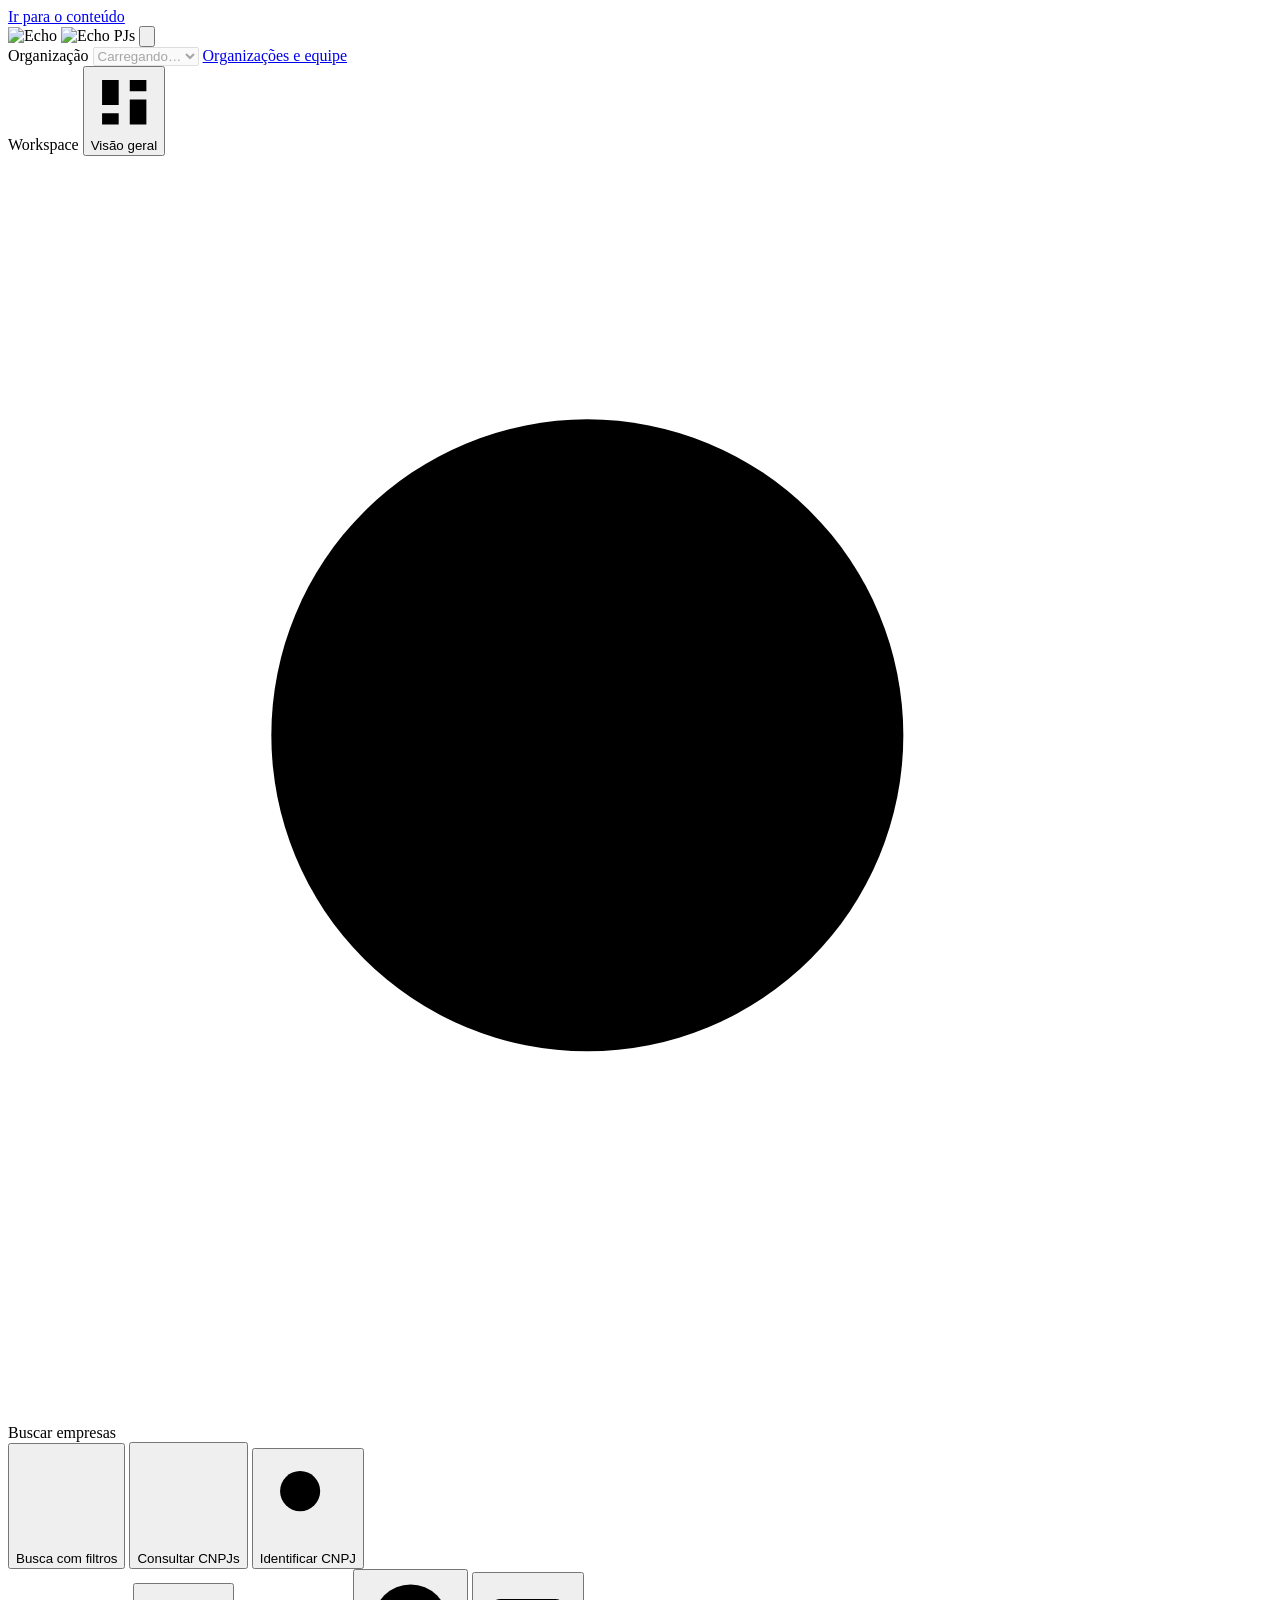
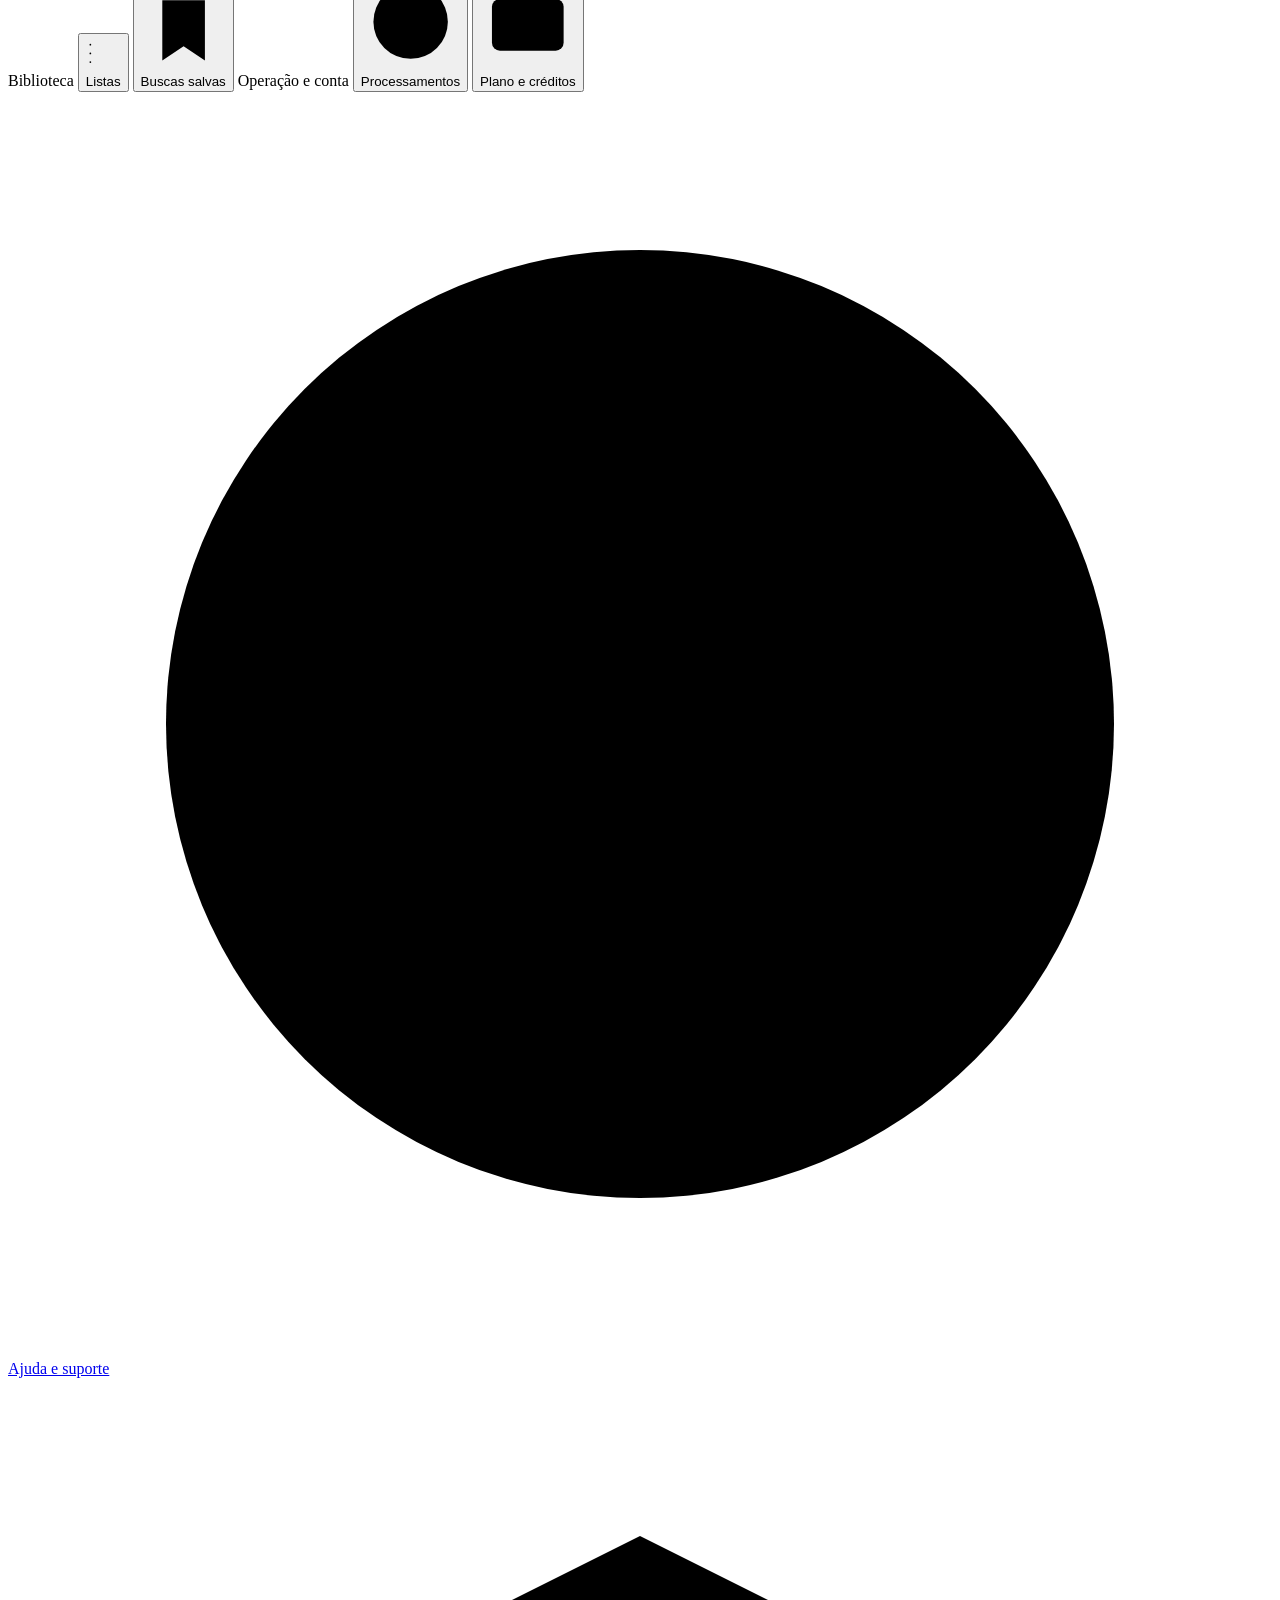
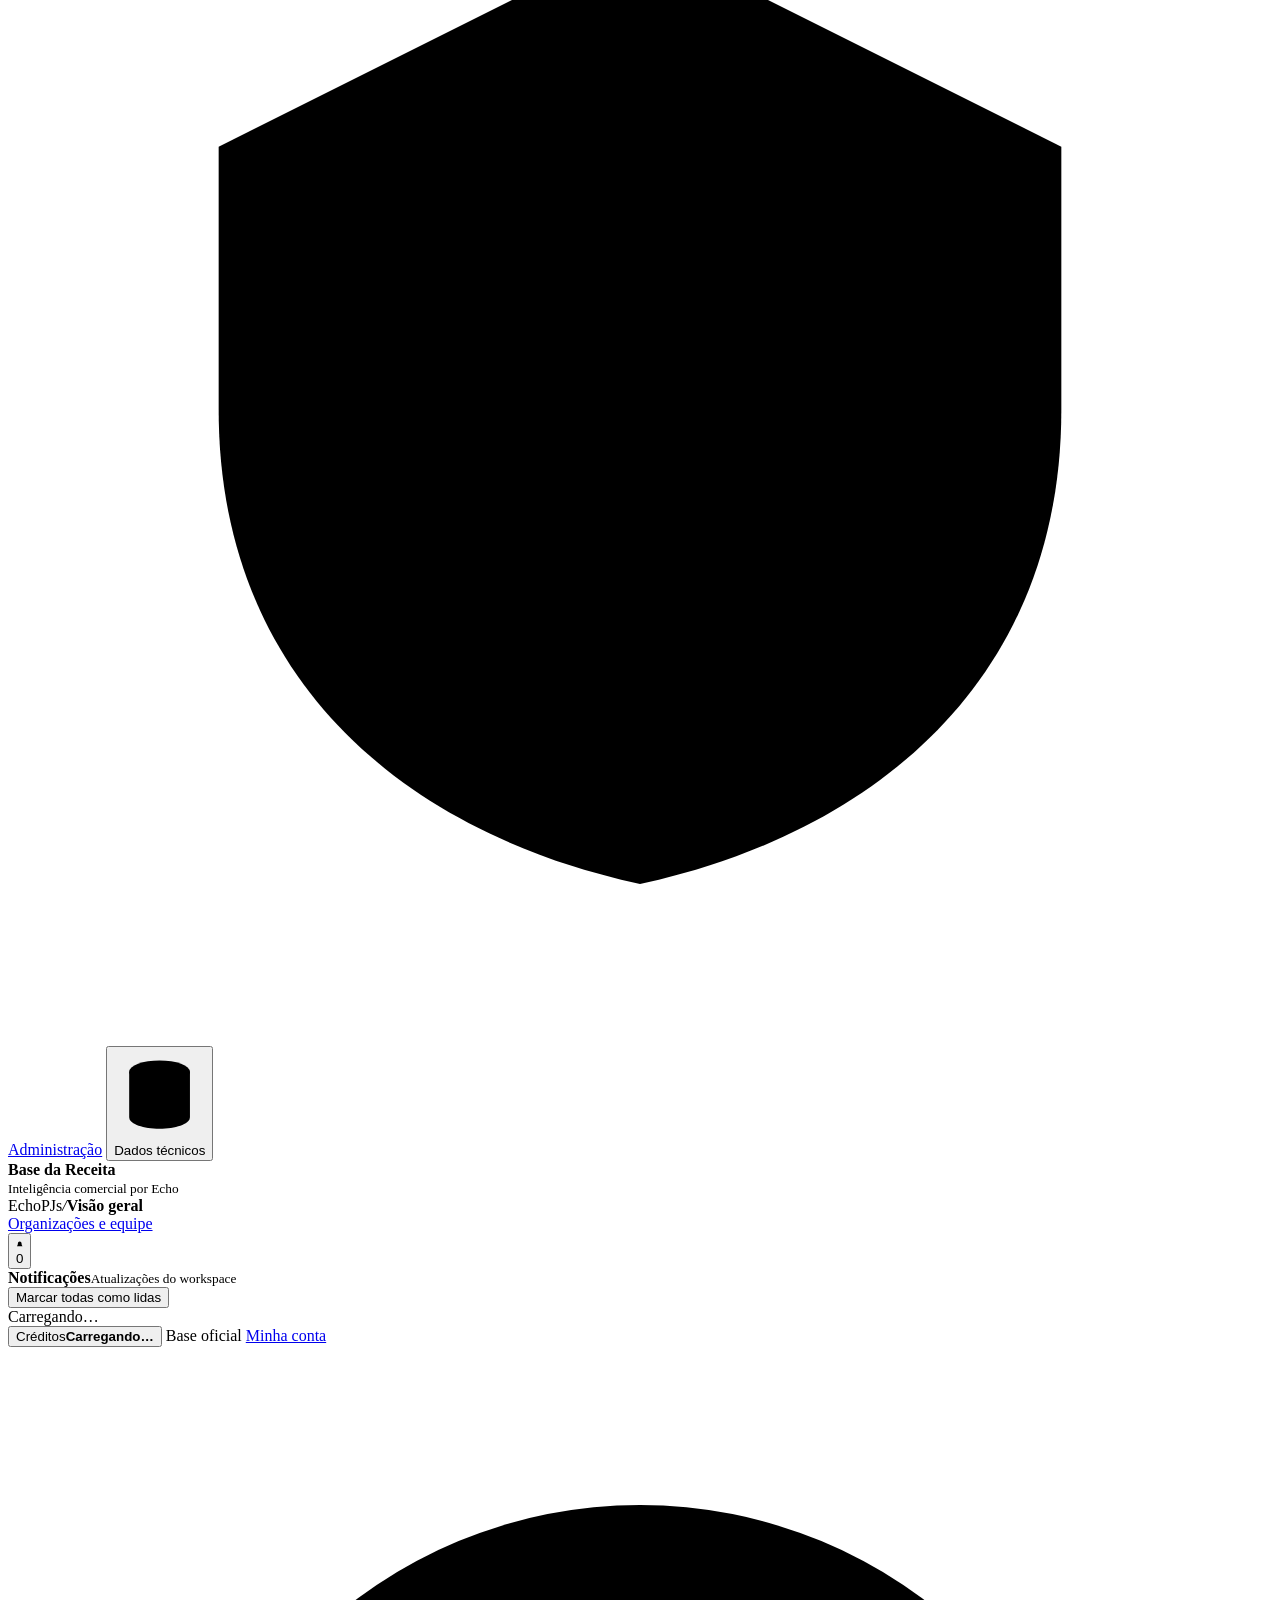
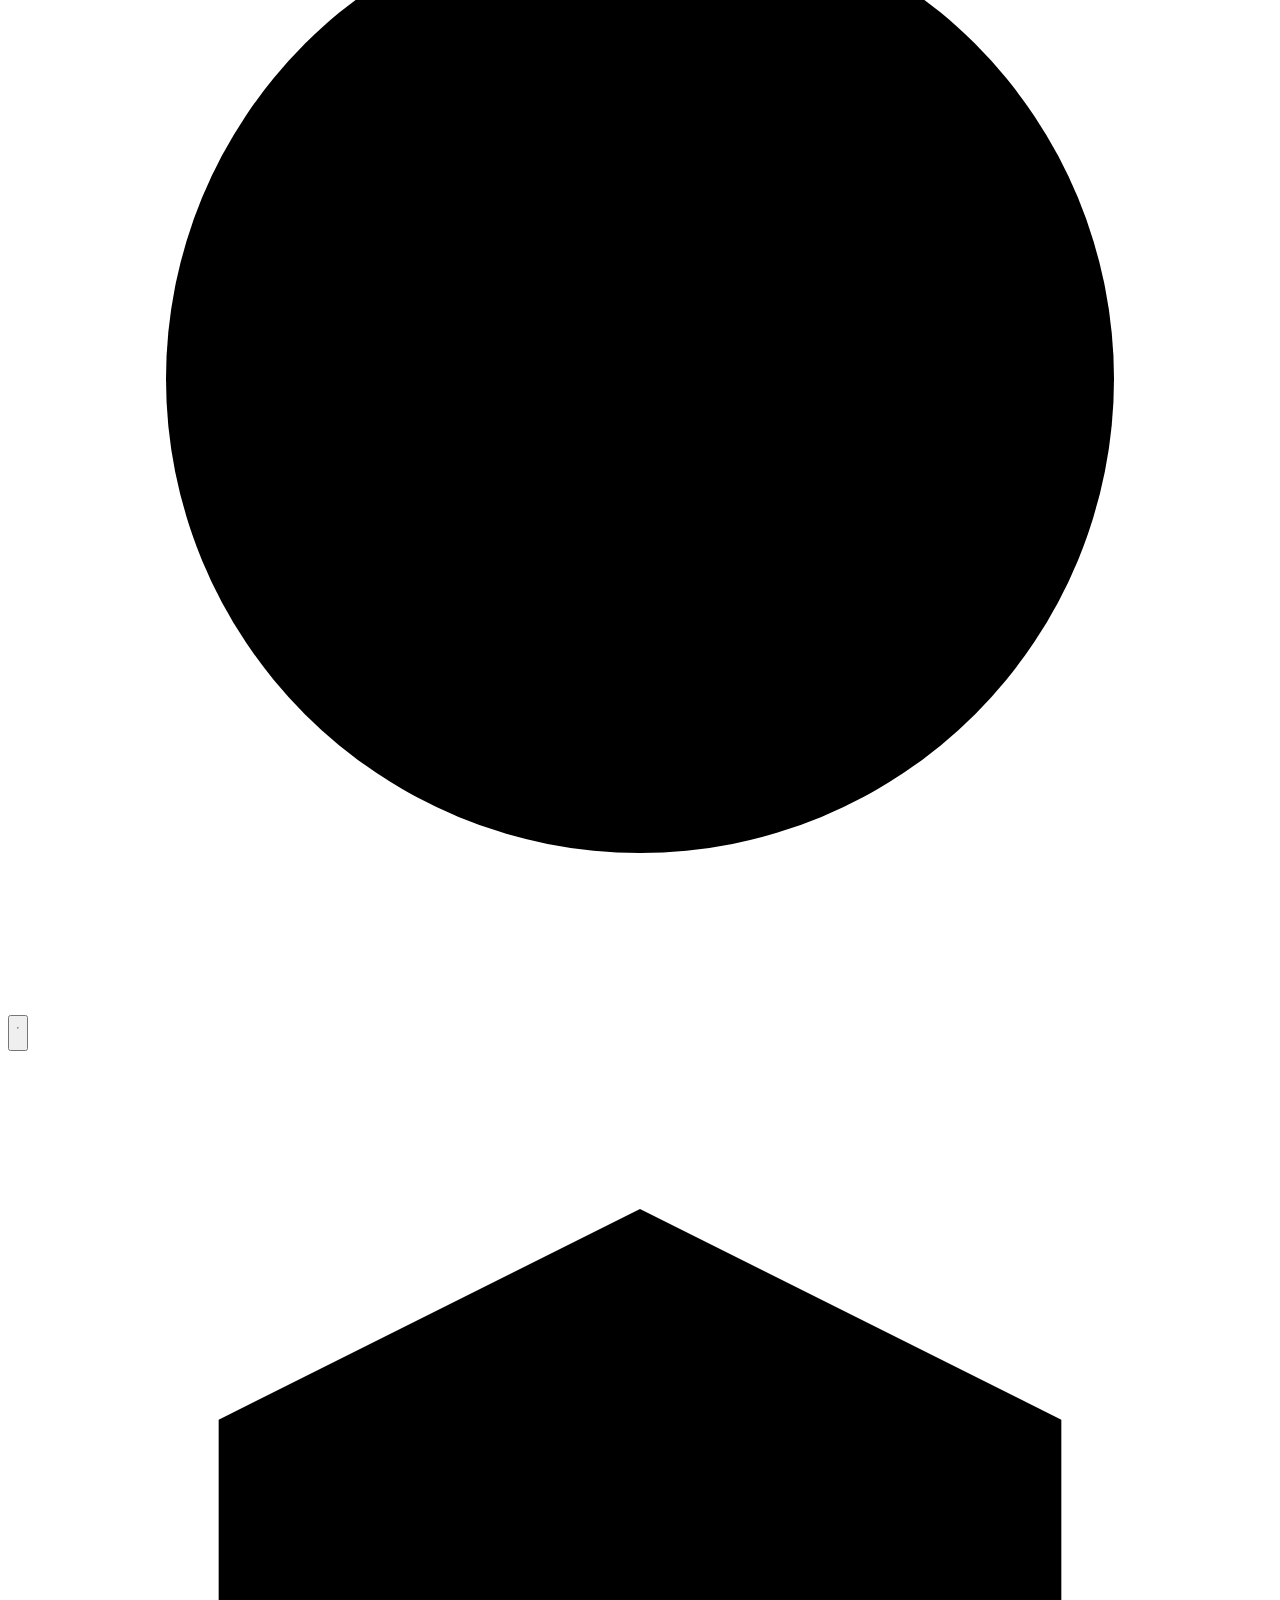
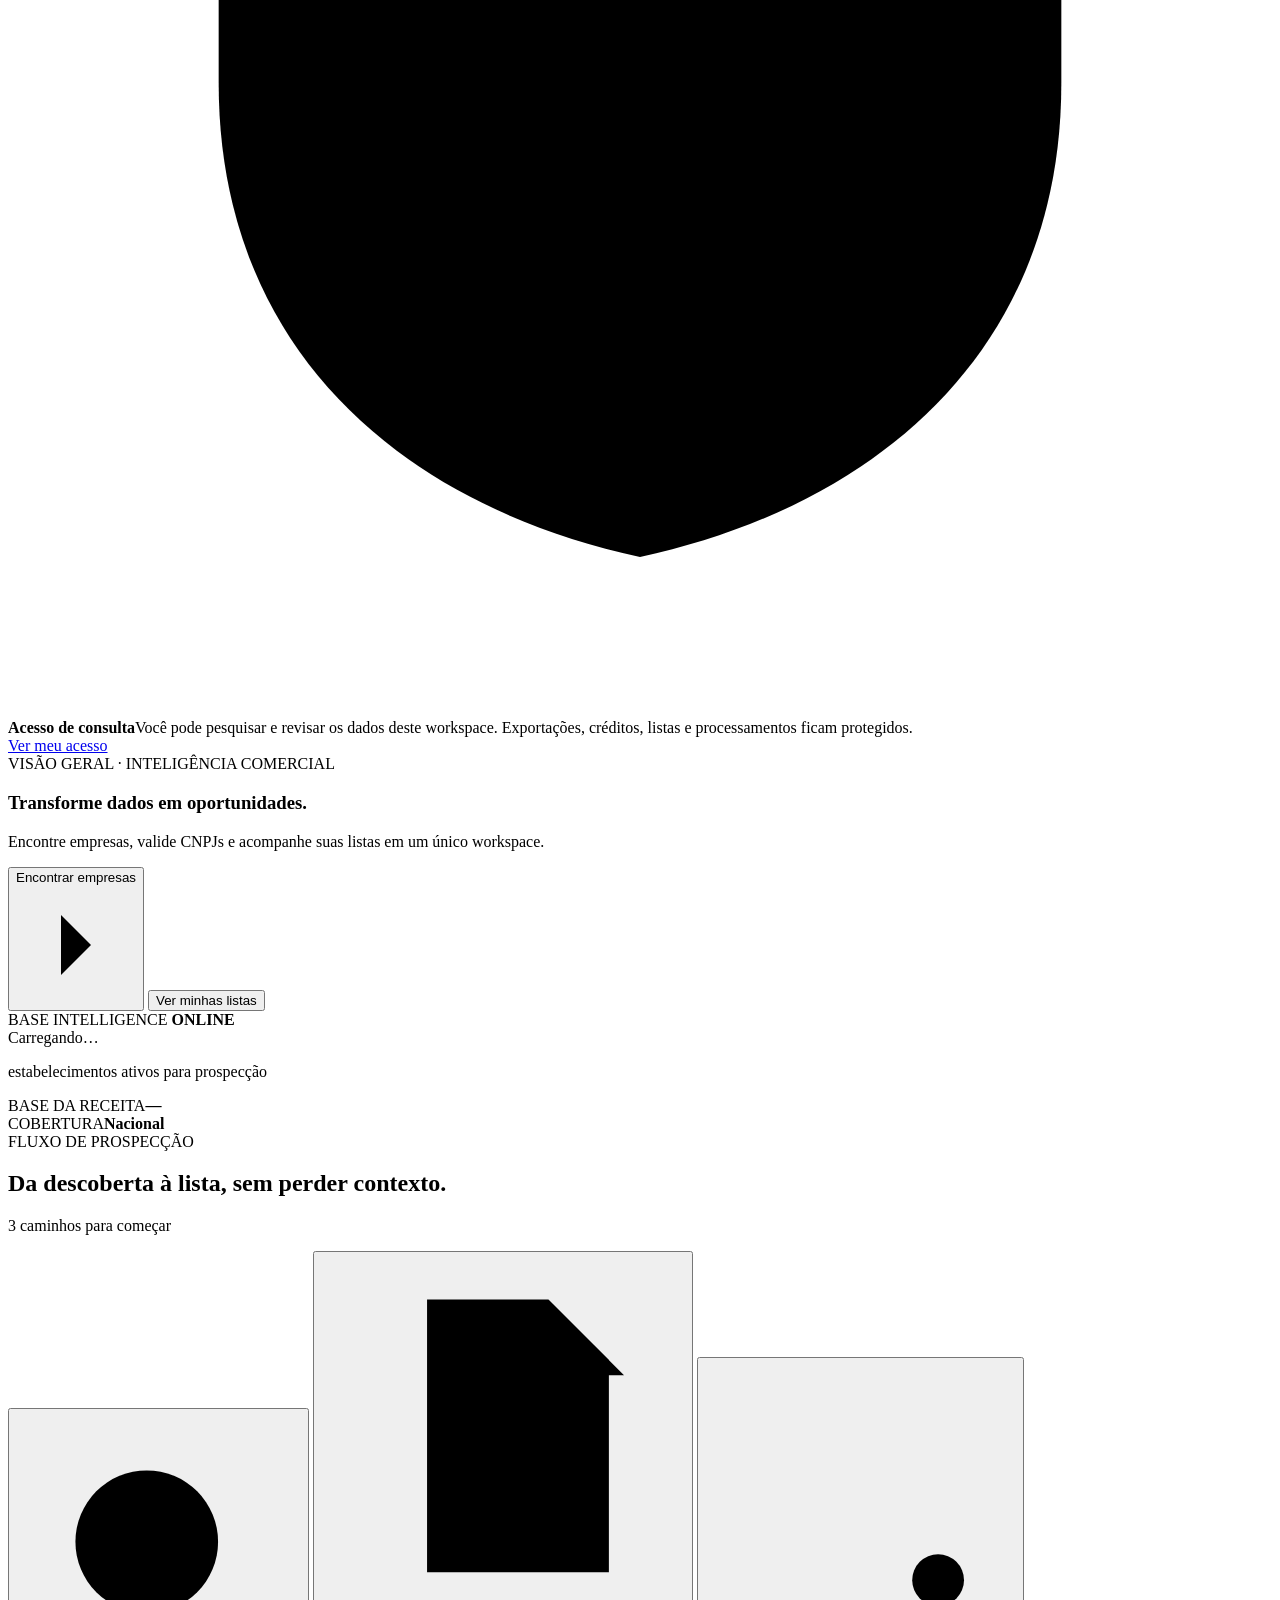
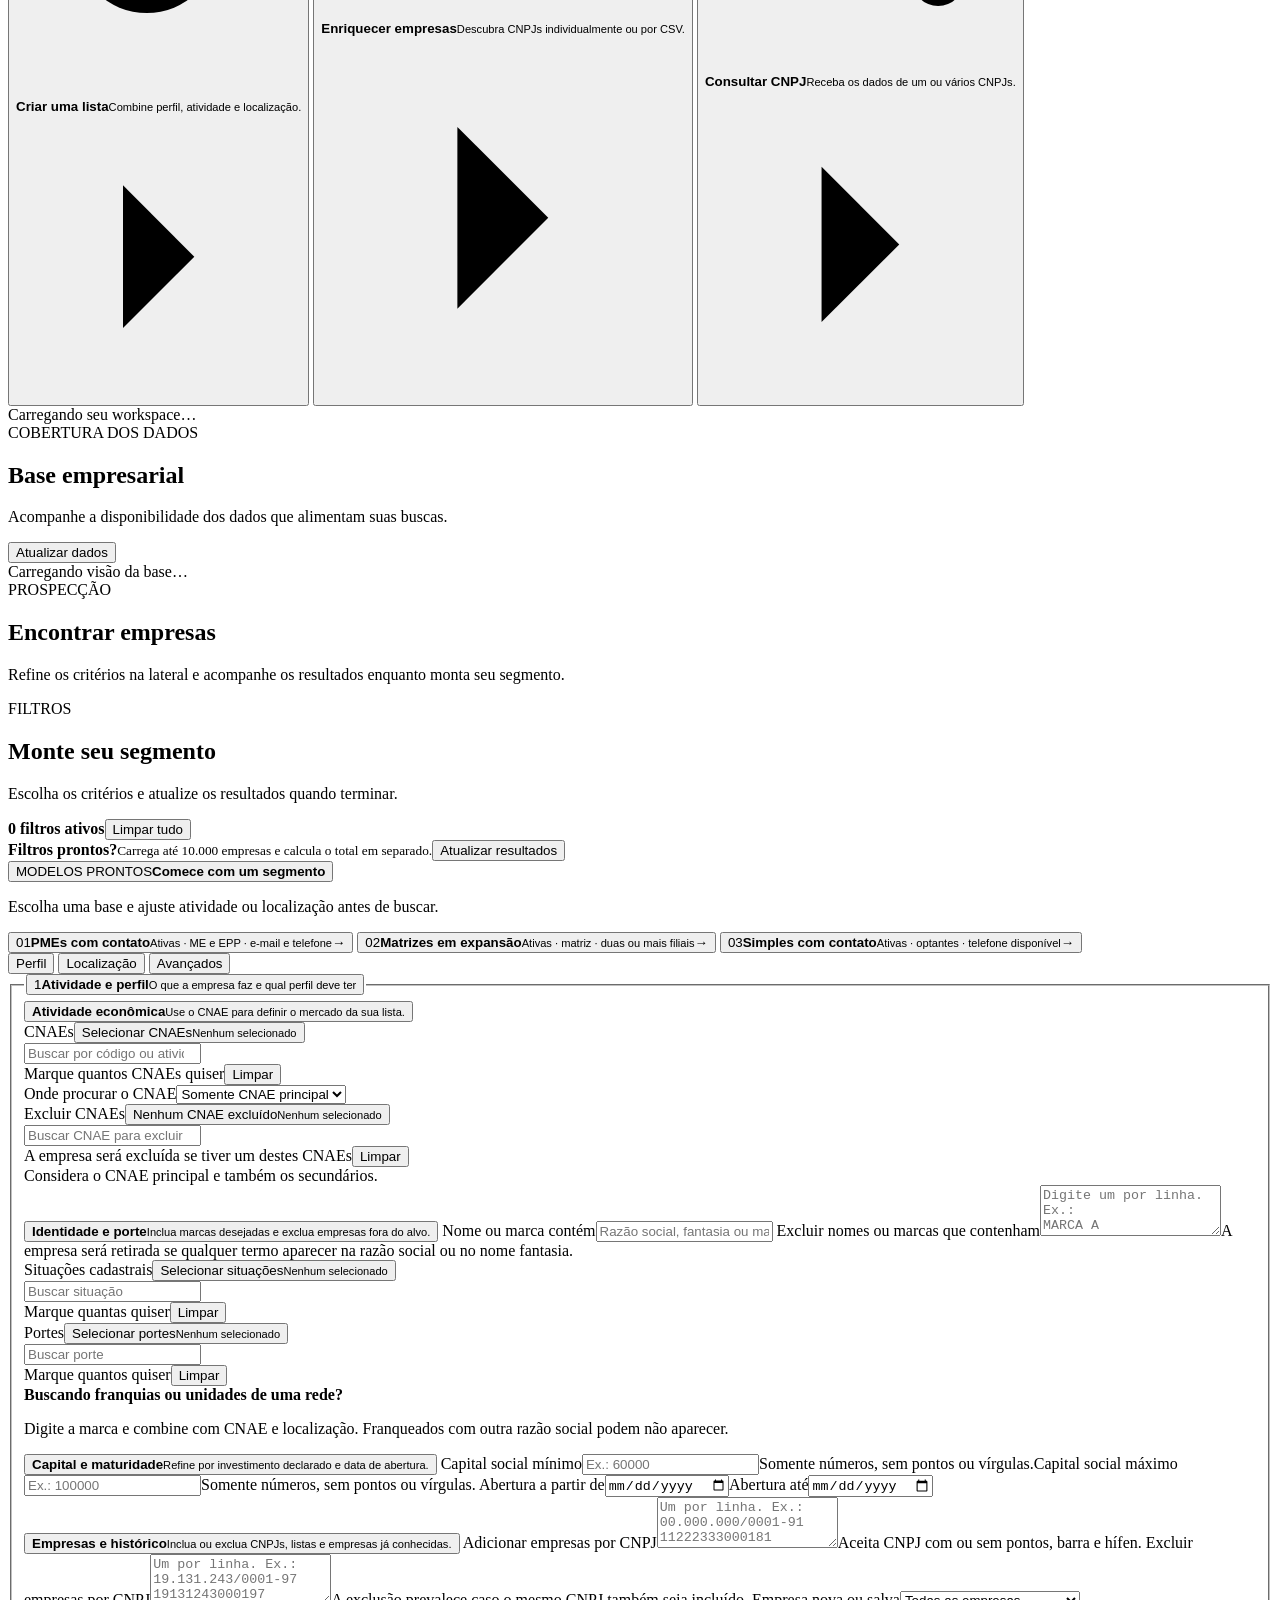
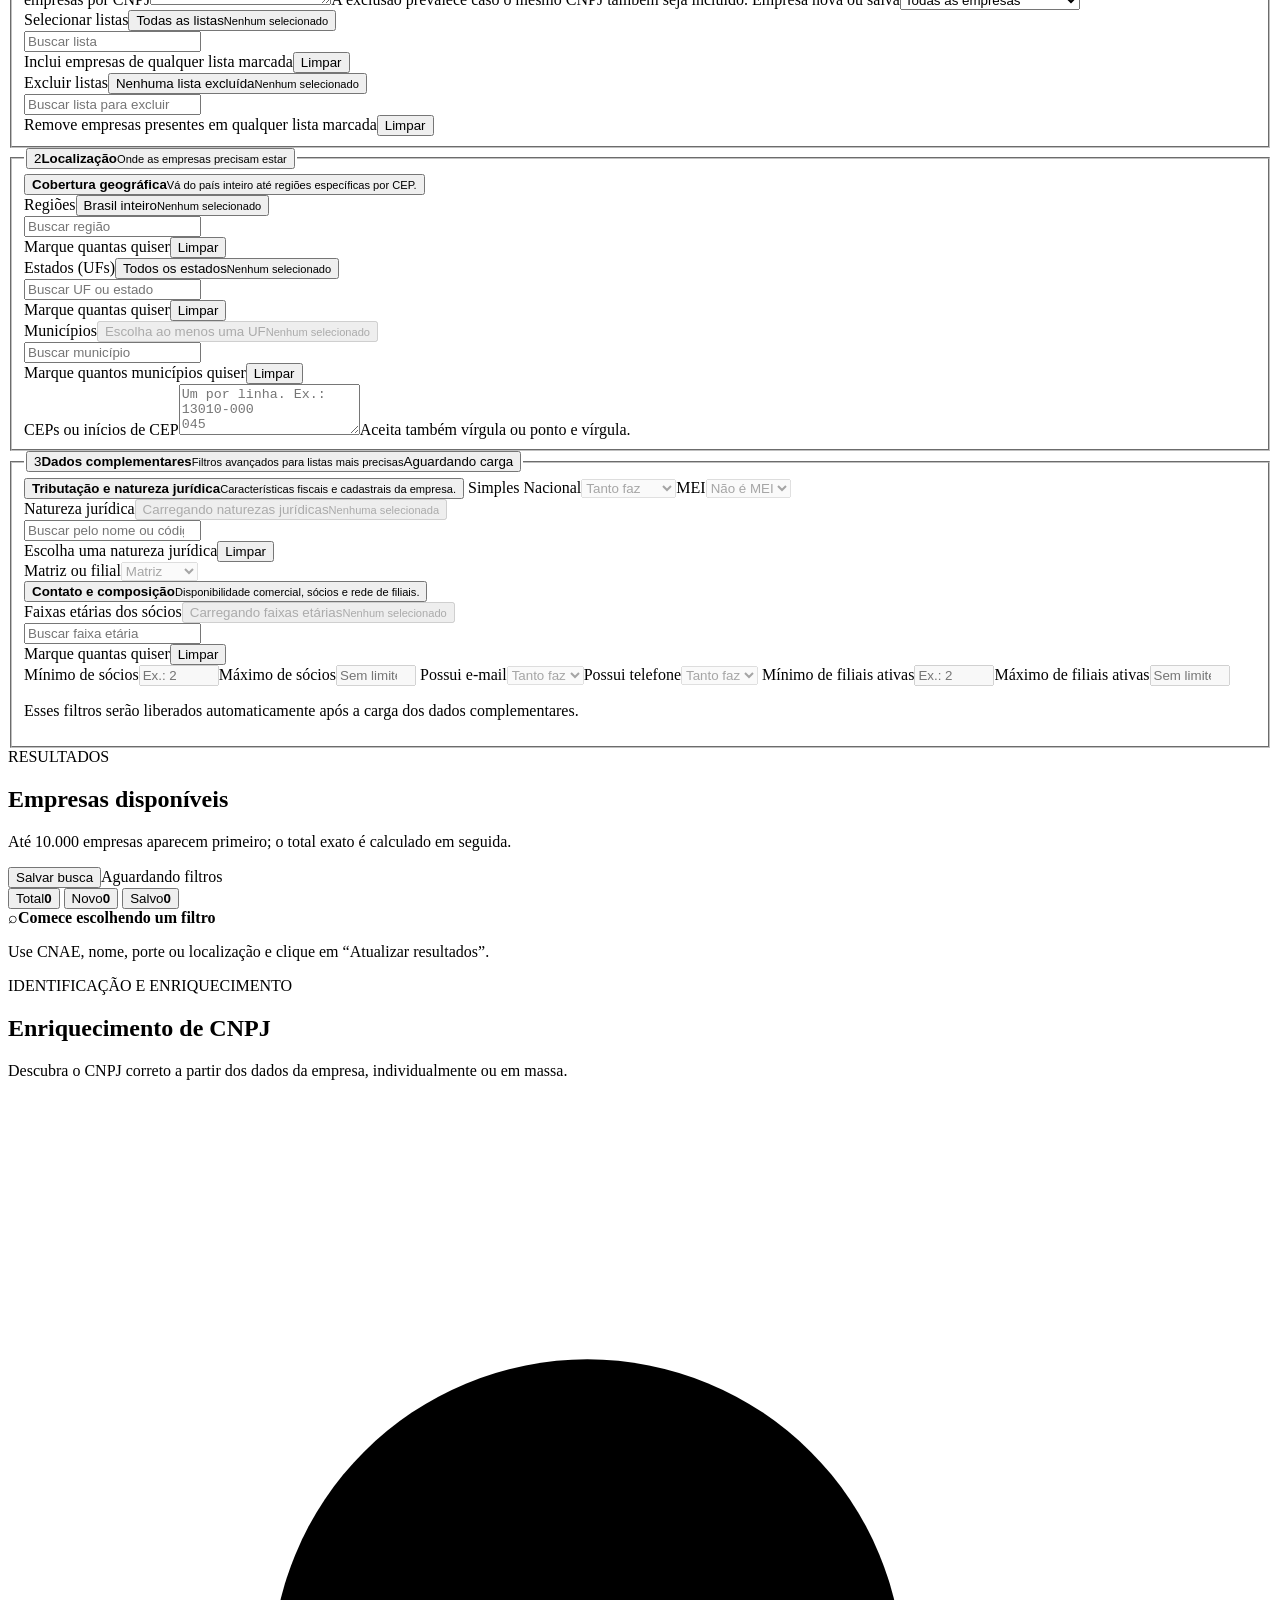
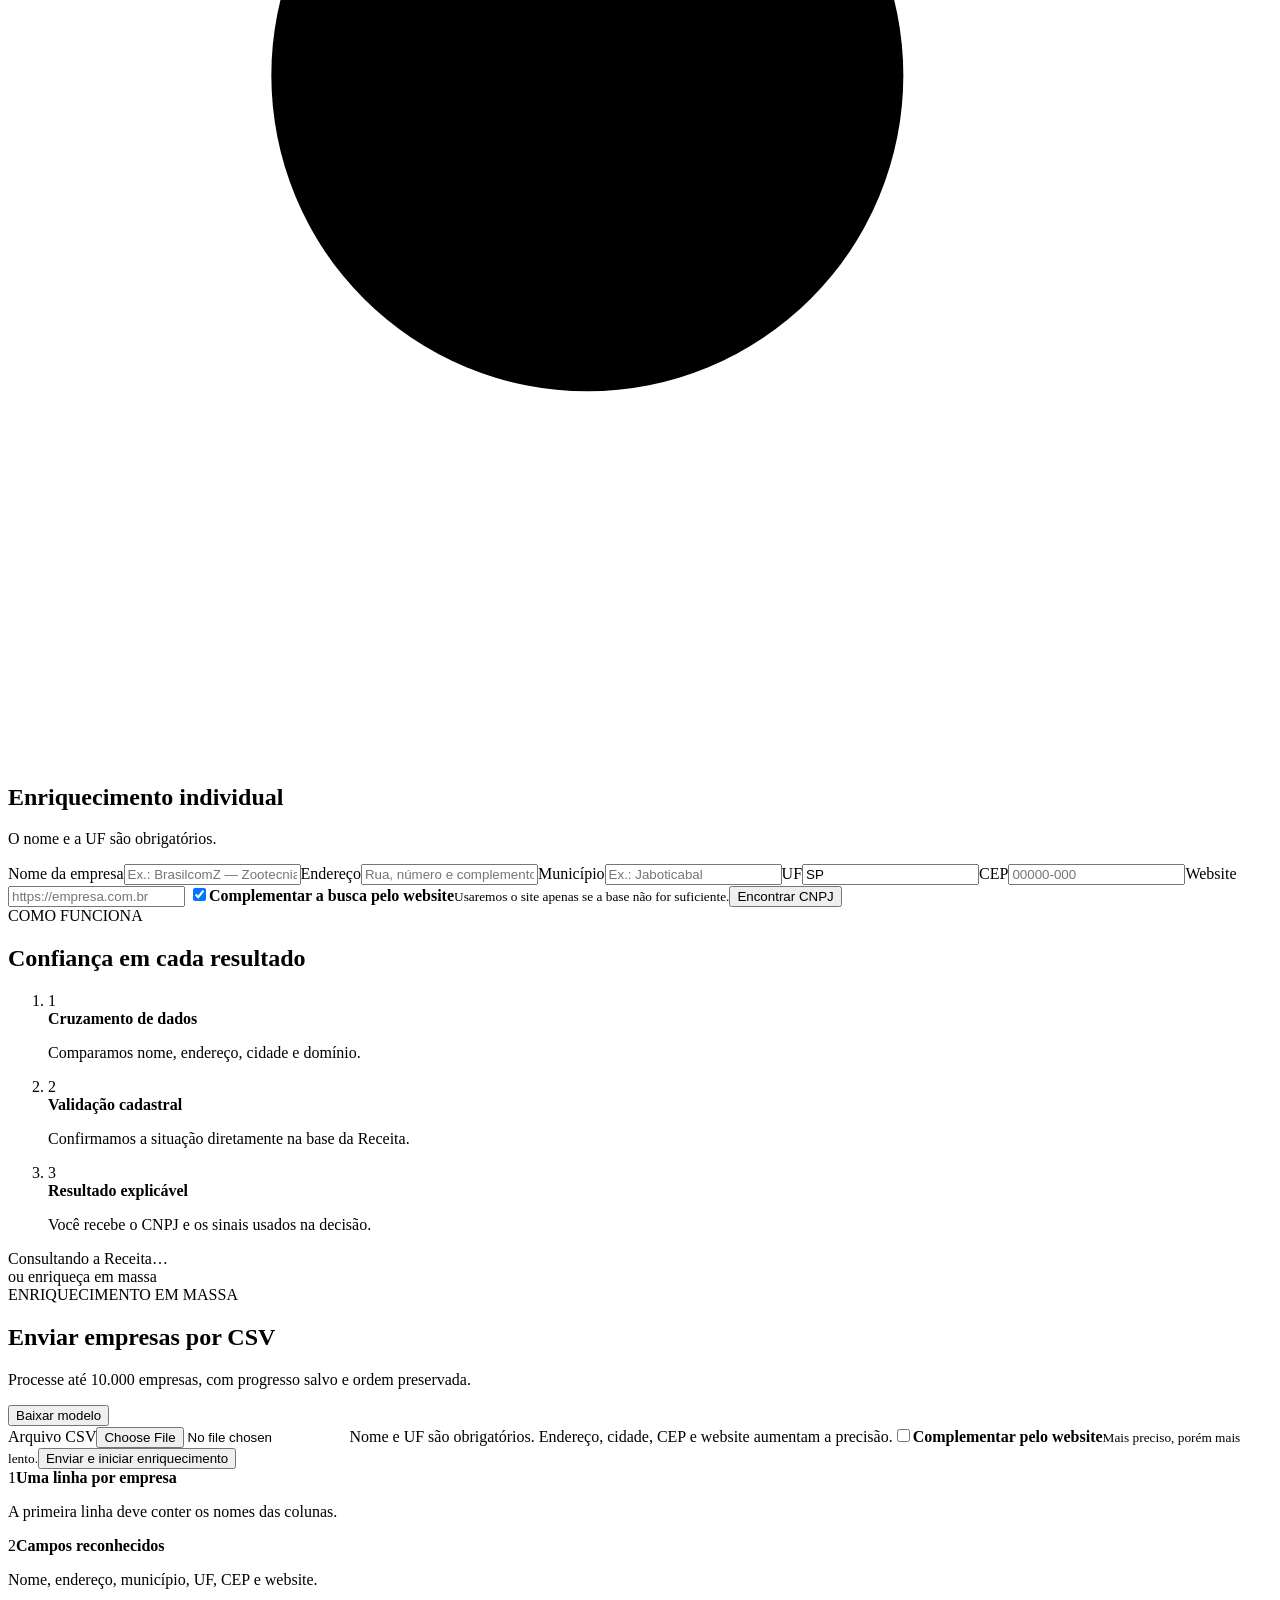
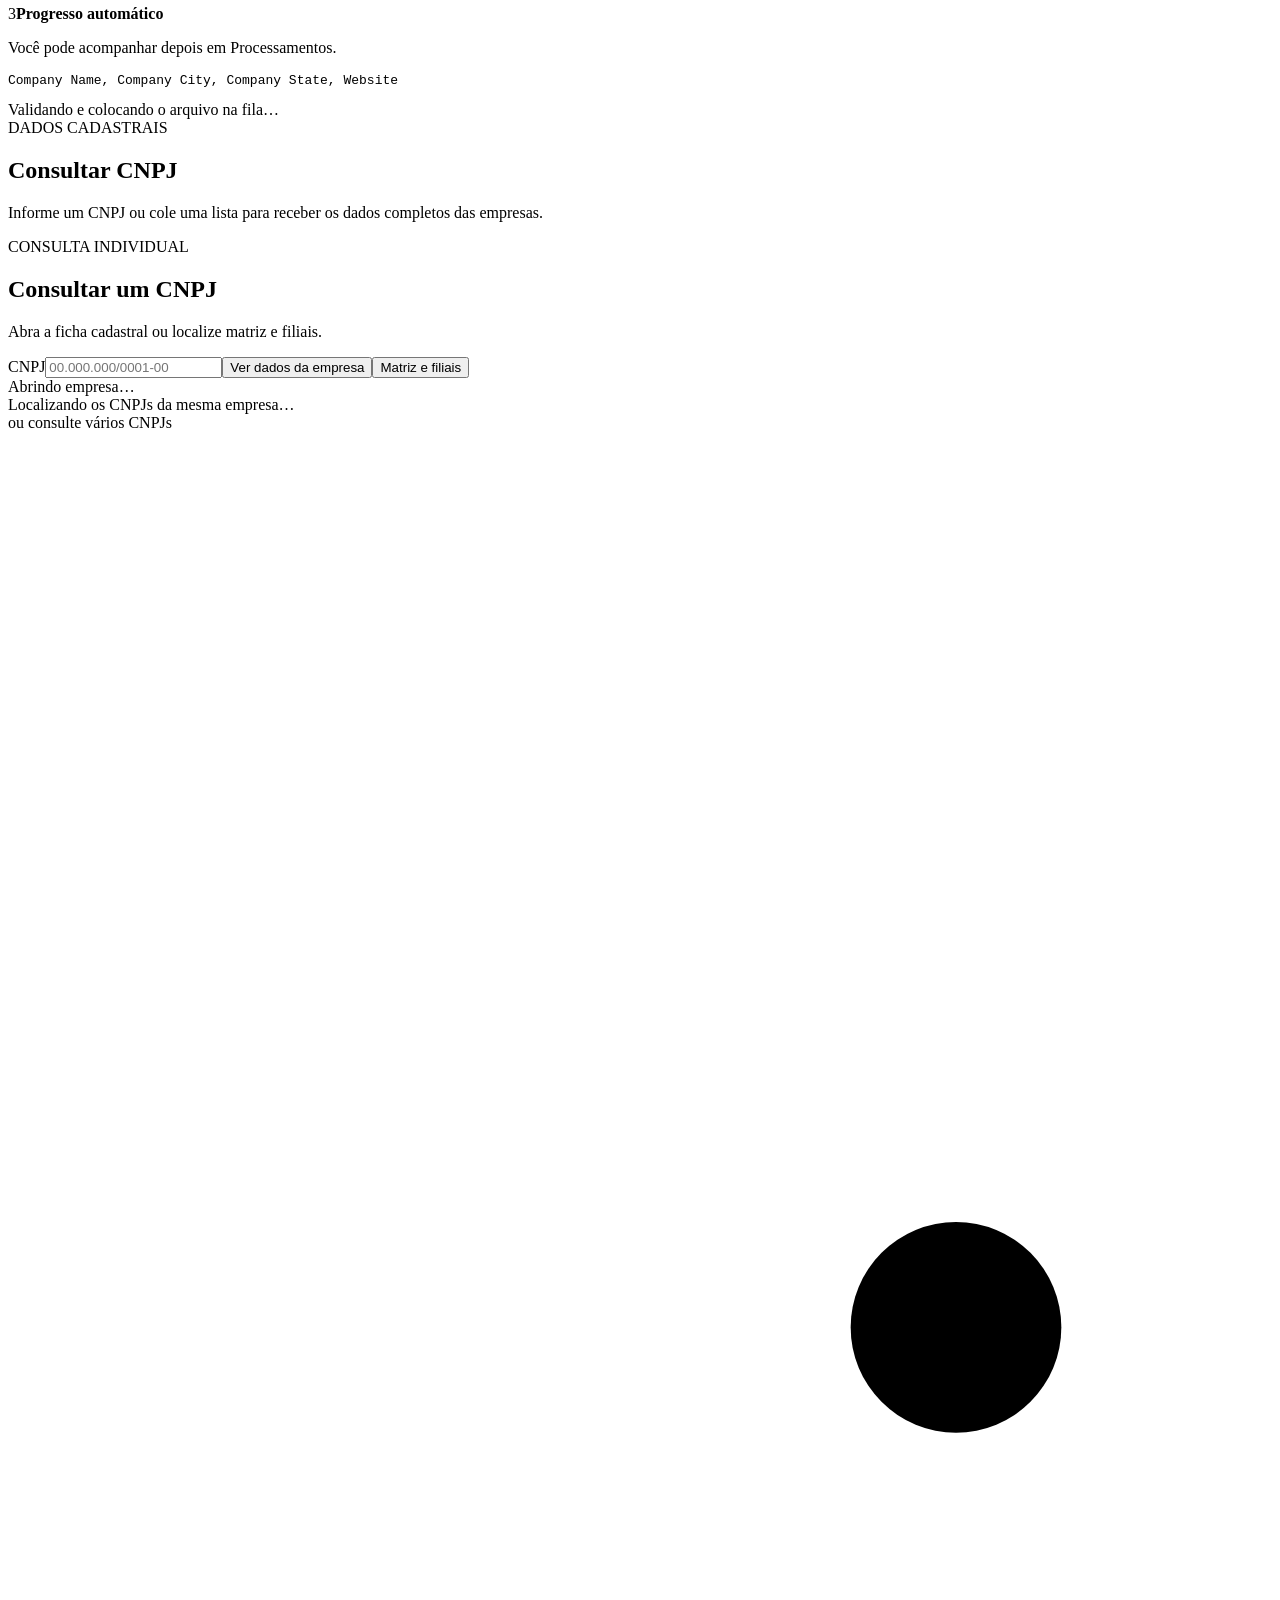
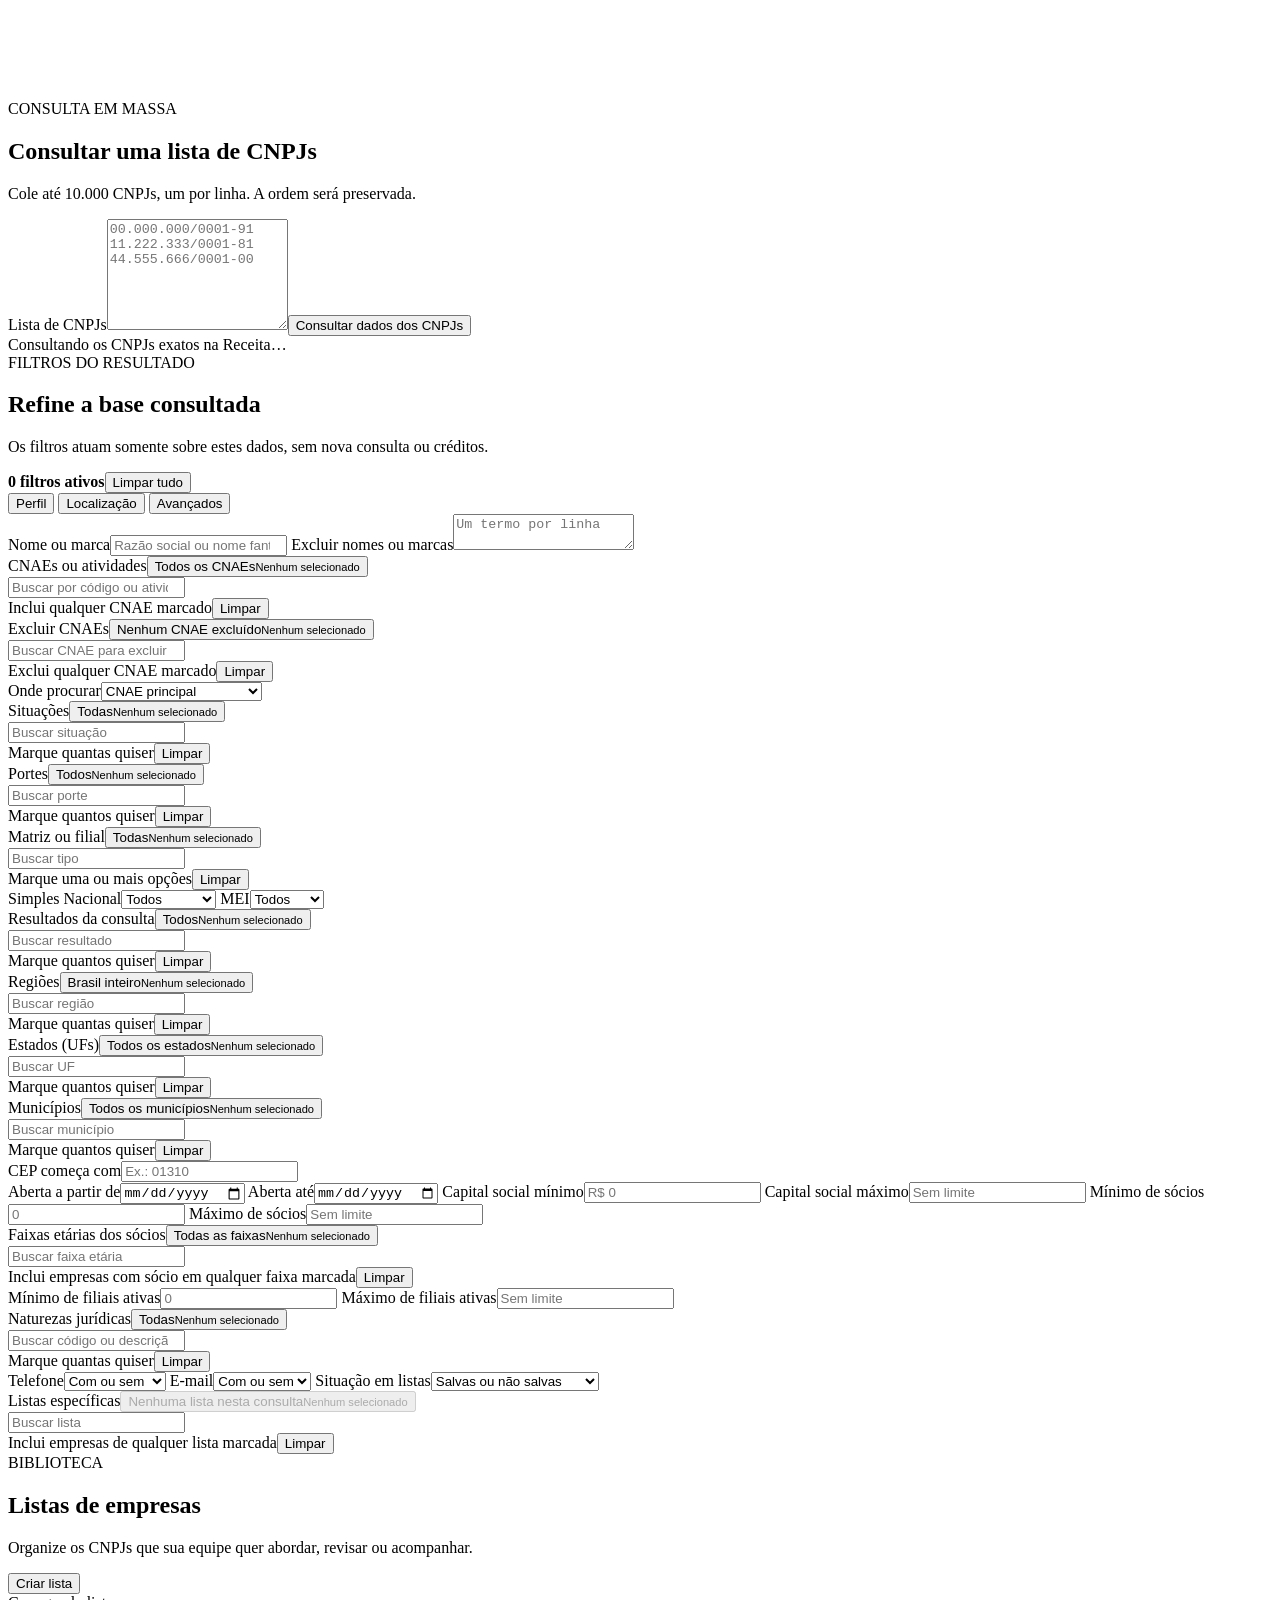
==== commit 269b7360: "feat: traduzir natureza juridica e aplicar filtros padrao" ====
--- a/service/static/index.html
+++ b/service/static/index.html
@@ -193,9 +193,9 @@
               <legend><button class="filter-section-toggle" type="button" data-filter-section-toggle aria-expanded="true" aria-controls="complementary-filter-body"><span class="step-number">3</span><span class="legend-copy"><strong>Dados complementares</strong><small>Filtros avançados para listas mais precisas</small></span><span class="availability-badge">Aguardando carga</span><span class="filter-section-chevron" aria-hidden="true"></span></button></legend>
               <div id="complementary-filter-body" class="filter-section-body">
               <section class="filter-group filter-grid">
-                <button class="filter-group-title" type="button" data-filter-group-toggle aria-expanded="false"><span><strong>Regime e estrutura</strong><small>Características fiscais e cadastrais da empresa.</small></span><b class="filter-group-count" aria-live="polite"></b><i class="filter-group-chevron" aria-hidden="true"></i></button>
-                <label>Simples Nacional<select id="search-simples" data-capability="simples_mei" disabled><option value="">Tanto faz</option><option value="true">Optante</option><option value="false">Não optante</option></select></label><label>MEI<select id="search-mei" data-capability="simples_mei" disabled><option value="">Tanto faz</option><option value="true">É MEI</option><option value="false">Não é MEI</option></select></label>
-                <label>Natureza jurídica (código)<input id="search-legal-nature" data-capability="legal_nature" disabled placeholder="Ex.: 2062"></label><label>Matriz ou filial<select id="search-branch-type" data-capability="establishment_details" disabled><option value="">Tanto faz</option><option value="1">Matriz</option><option value="2">Filial</option></select></label>
+                <button class="filter-group-title" type="button" data-filter-group-toggle aria-expanded="false"><span><strong>Tributação e natureza jurídica</strong><small>Características fiscais e cadastrais da empresa.</small></span><b class="filter-group-count" aria-live="polite"></b><i class="filter-group-chevron" aria-hidden="true"></i></button>
+                <label>Simples Nacional<select id="search-simples" data-capability="simples_mei" disabled><option value="">Tanto faz</option><option value="true">Optante</option><option value="false">Não optante</option></select></label><label>MEI<select id="search-mei" data-capability="simples_mei" disabled><option value="">Tanto faz</option><option value="true">É MEI</option><option value="false" selected>Não é MEI</option></select></label>
+                <div id="search-legal-nature-picker" class="multi-picker disabled"><span class="field-label">Natureza jurídica</span><button class="multi-picker-trigger" type="button" aria-expanded="false" disabled><span>Carregando naturezas jurídicas</span><small>Nenhuma selecionada</small></button><div class="multi-picker-panel hidden"><input class="multi-picker-search" type="search" placeholder="Buscar pelo nome ou código"><div class="multi-picker-toolbar"><span>Escolha uma natureza jurídica</span><button class="multi-picker-clear" type="button">Limpar</button></div><div class="multi-picker-options"></div></div><div class="multi-picker-tags" aria-live="polite"></div></div><label>Matriz ou filial<select id="search-branch-type" data-capability="establishment_details" disabled><option value="">Tanto faz</option><option value="1" selected>Matriz</option><option value="2">Filial</option></select></label>
               </section>
               <section class="filter-group filter-grid">
                 <button class="filter-group-title" type="button" data-filter-group-toggle aria-expanded="false"><span><strong>Contato e composição</strong><small>Disponibilidade comercial, sócios e rede de filiais.</small></span><b class="filter-group-count" aria-live="polite"></b><i class="filter-group-chevron" aria-hidden="true"></i></button>
